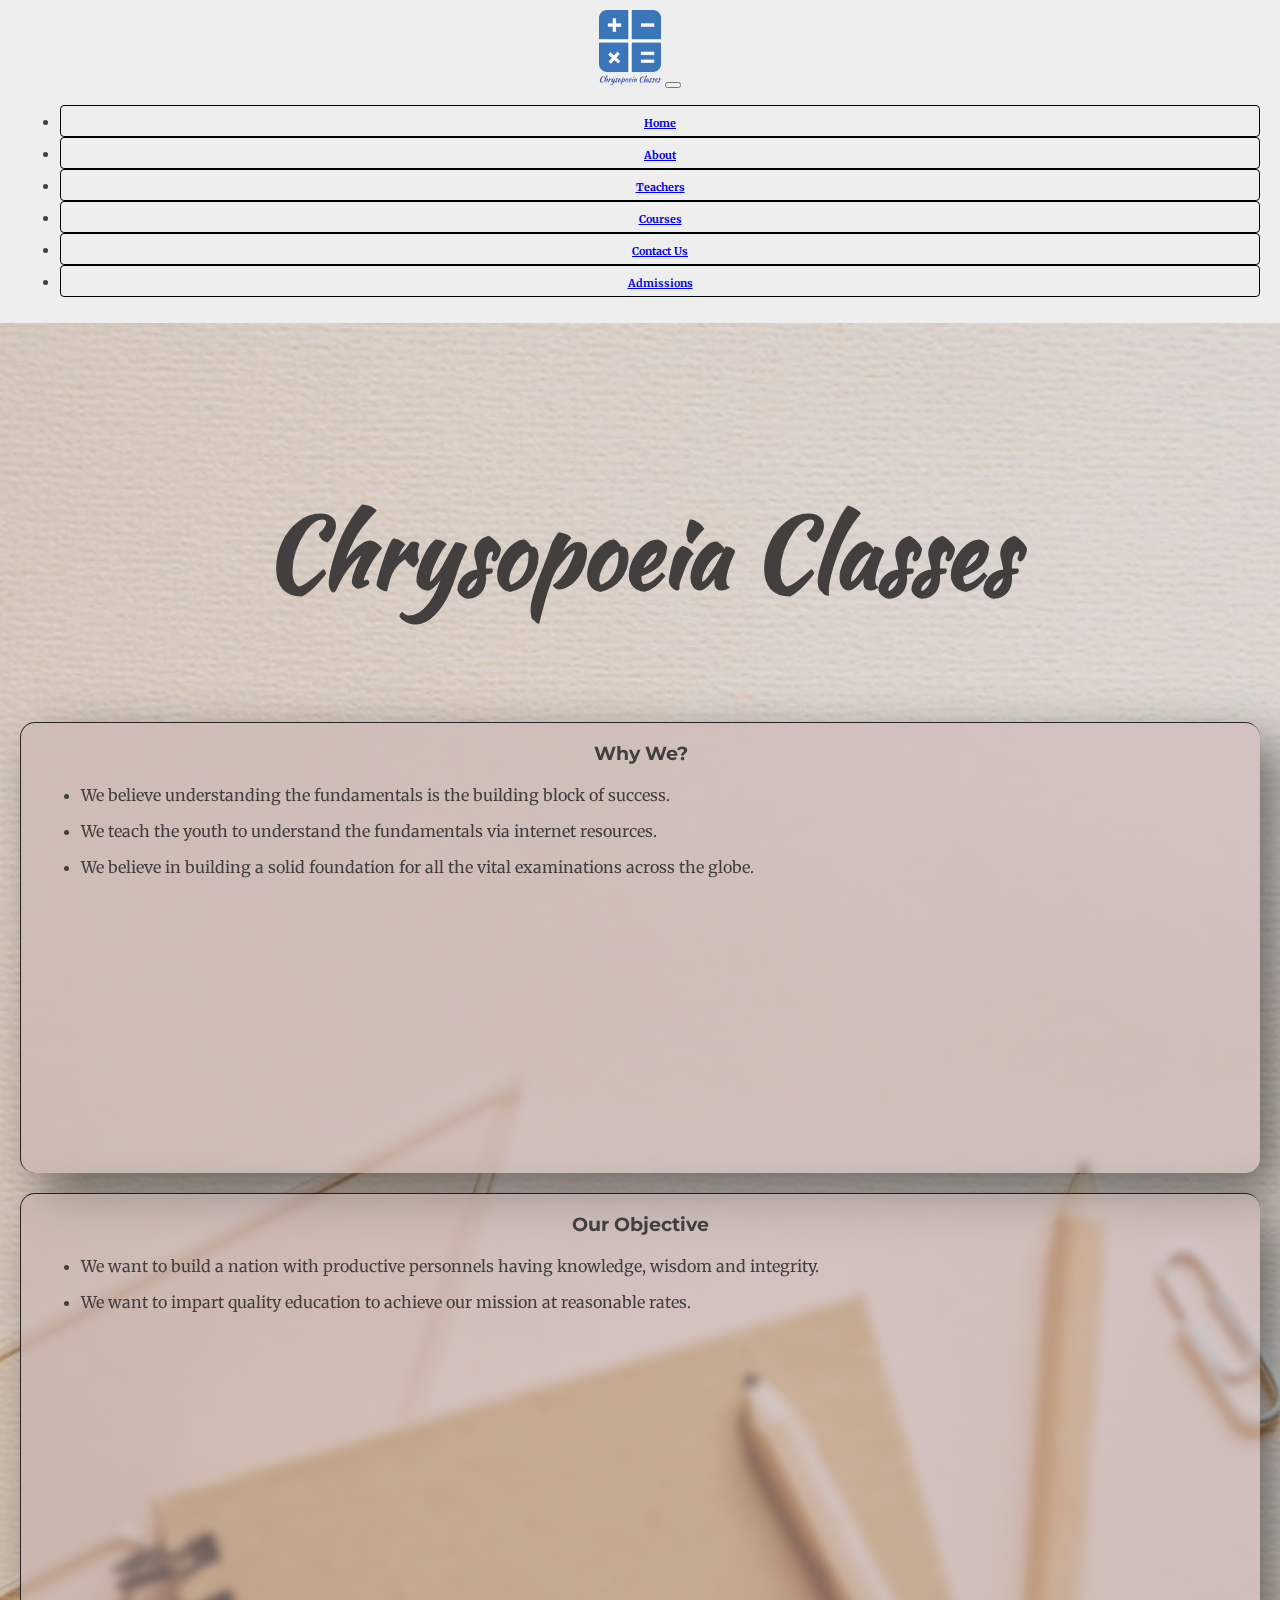
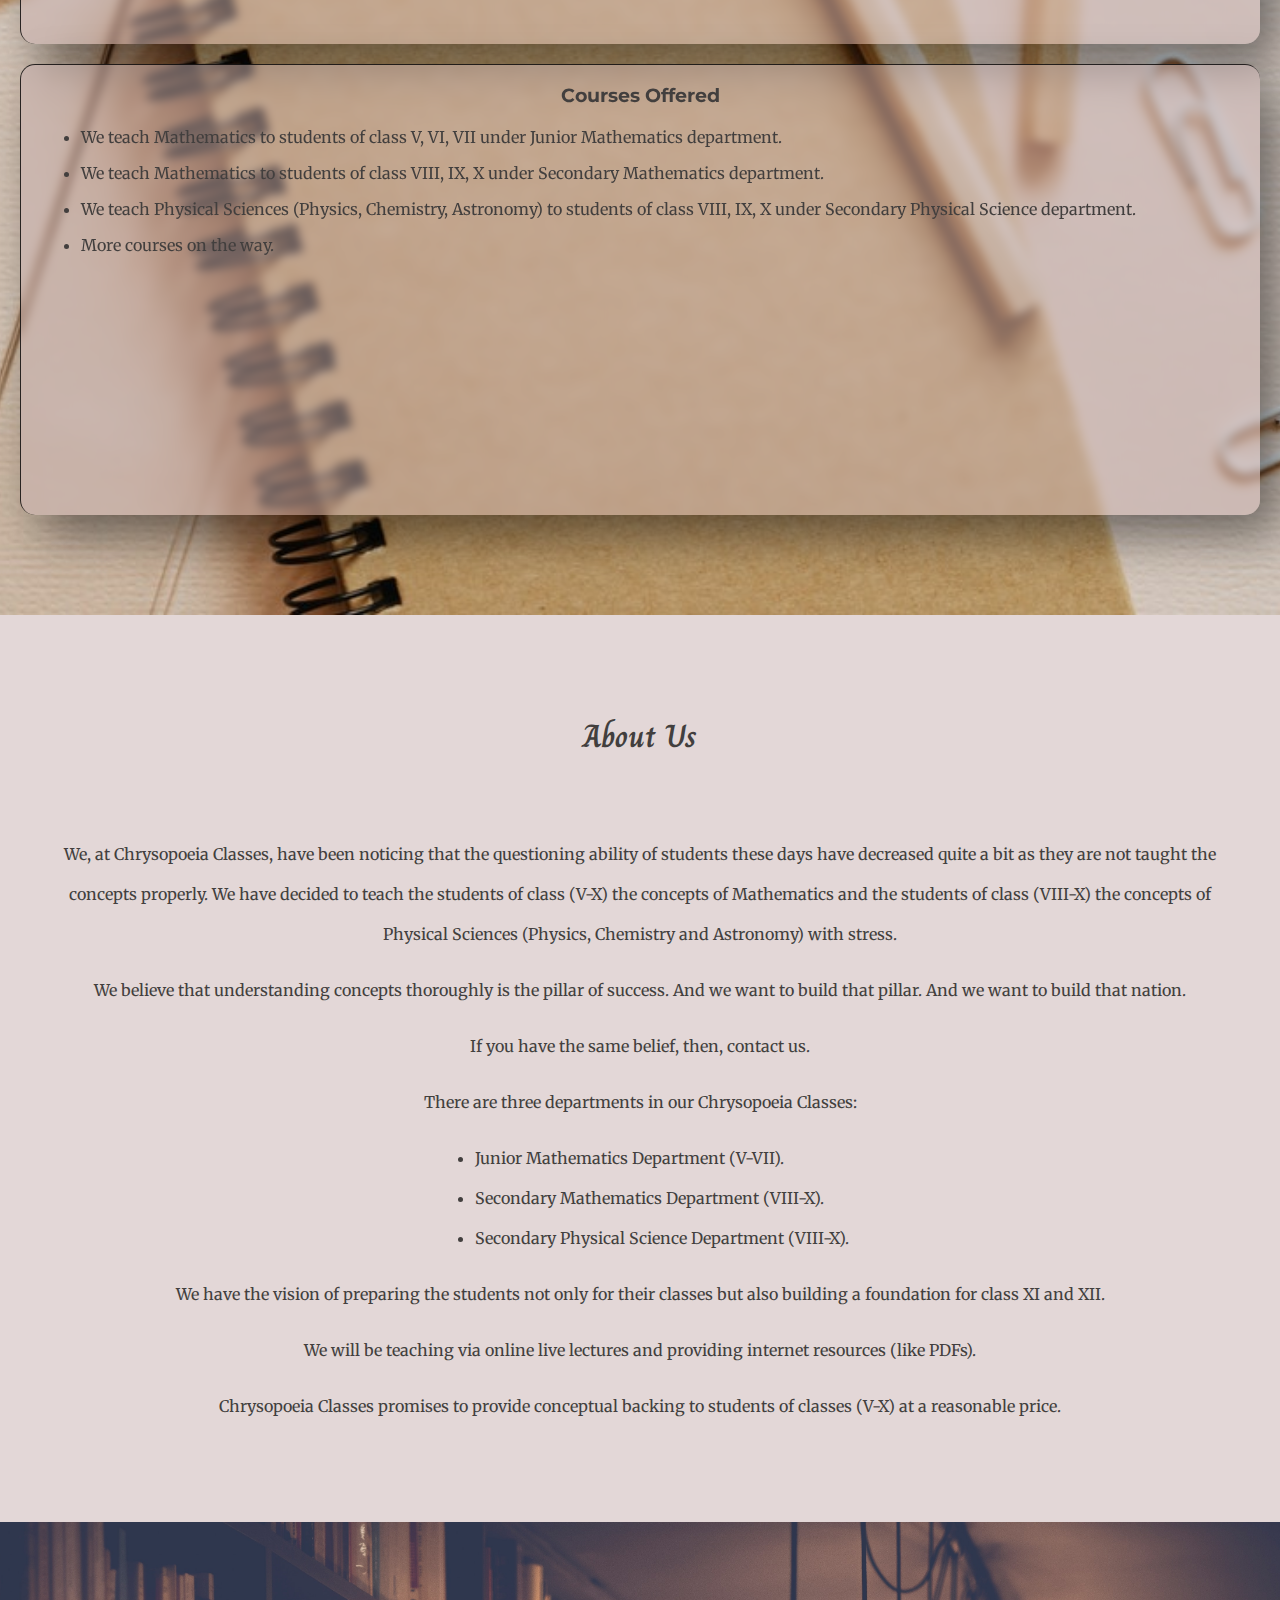
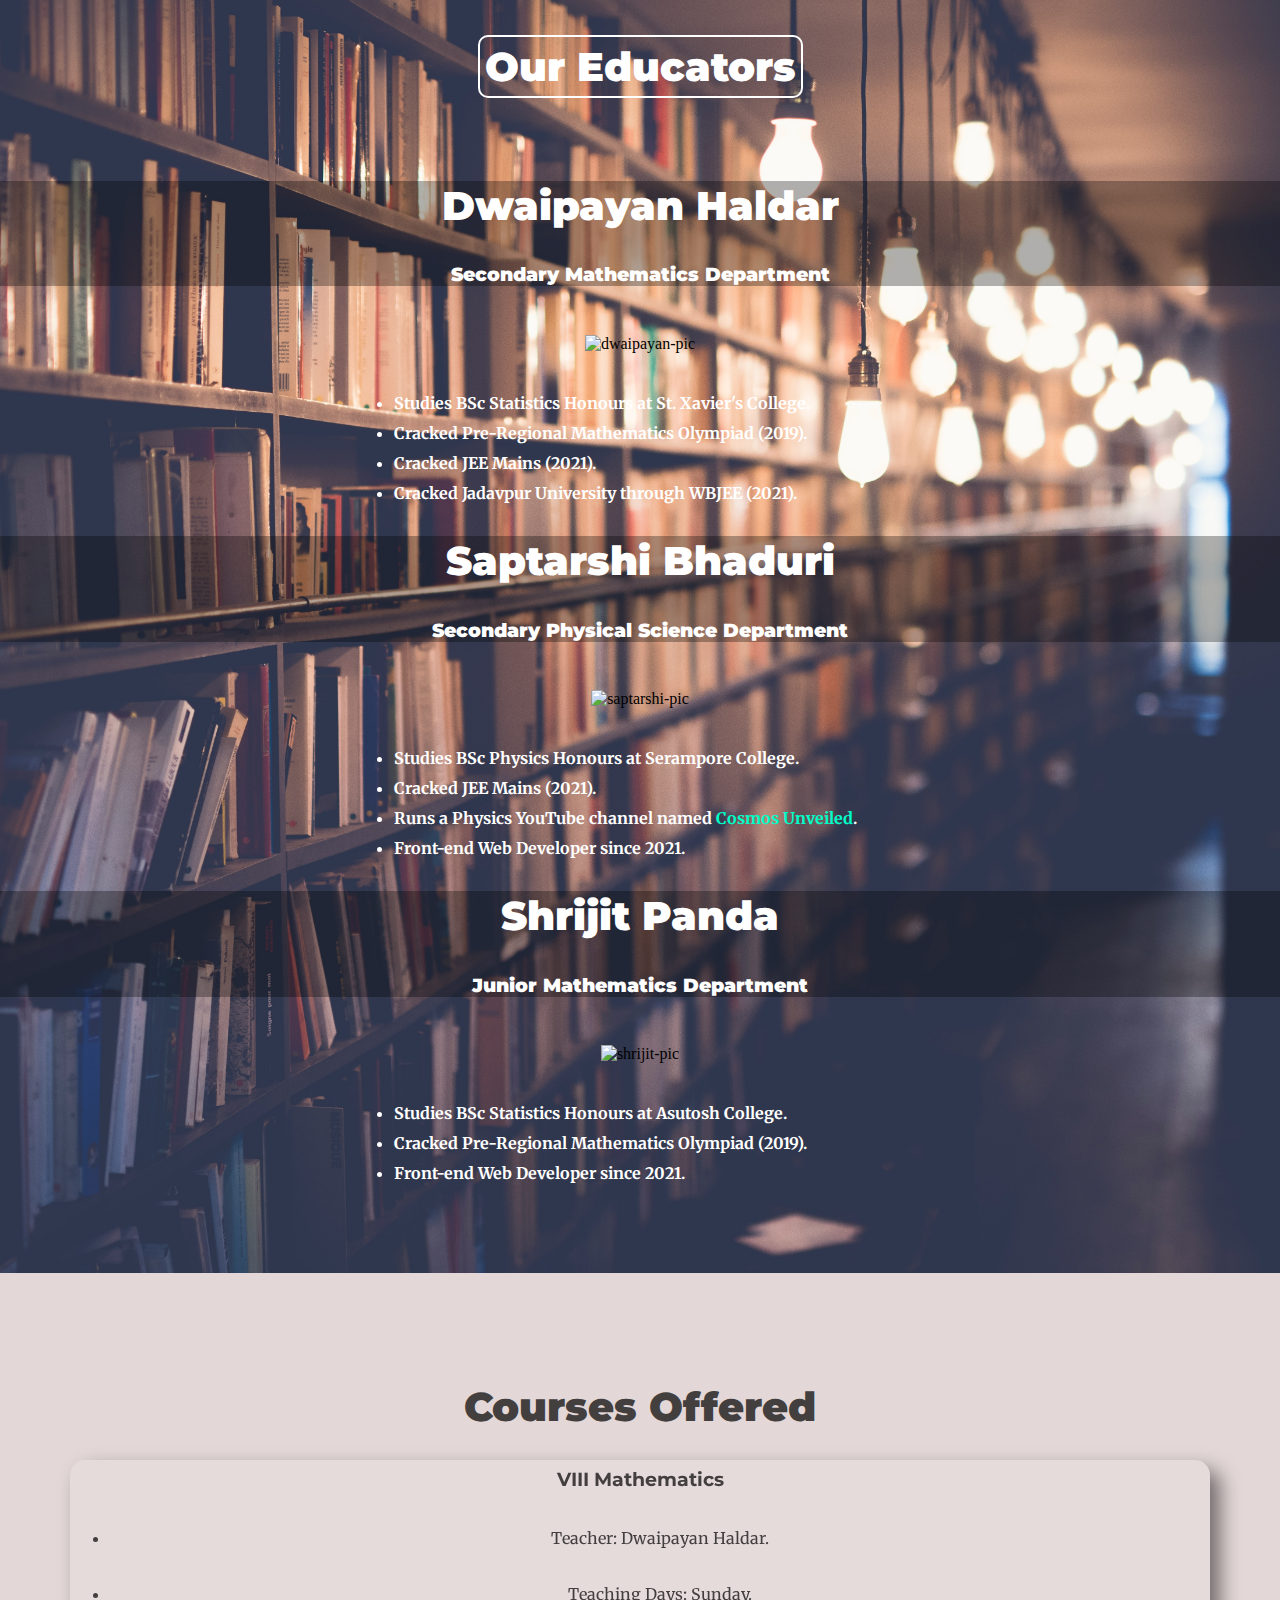
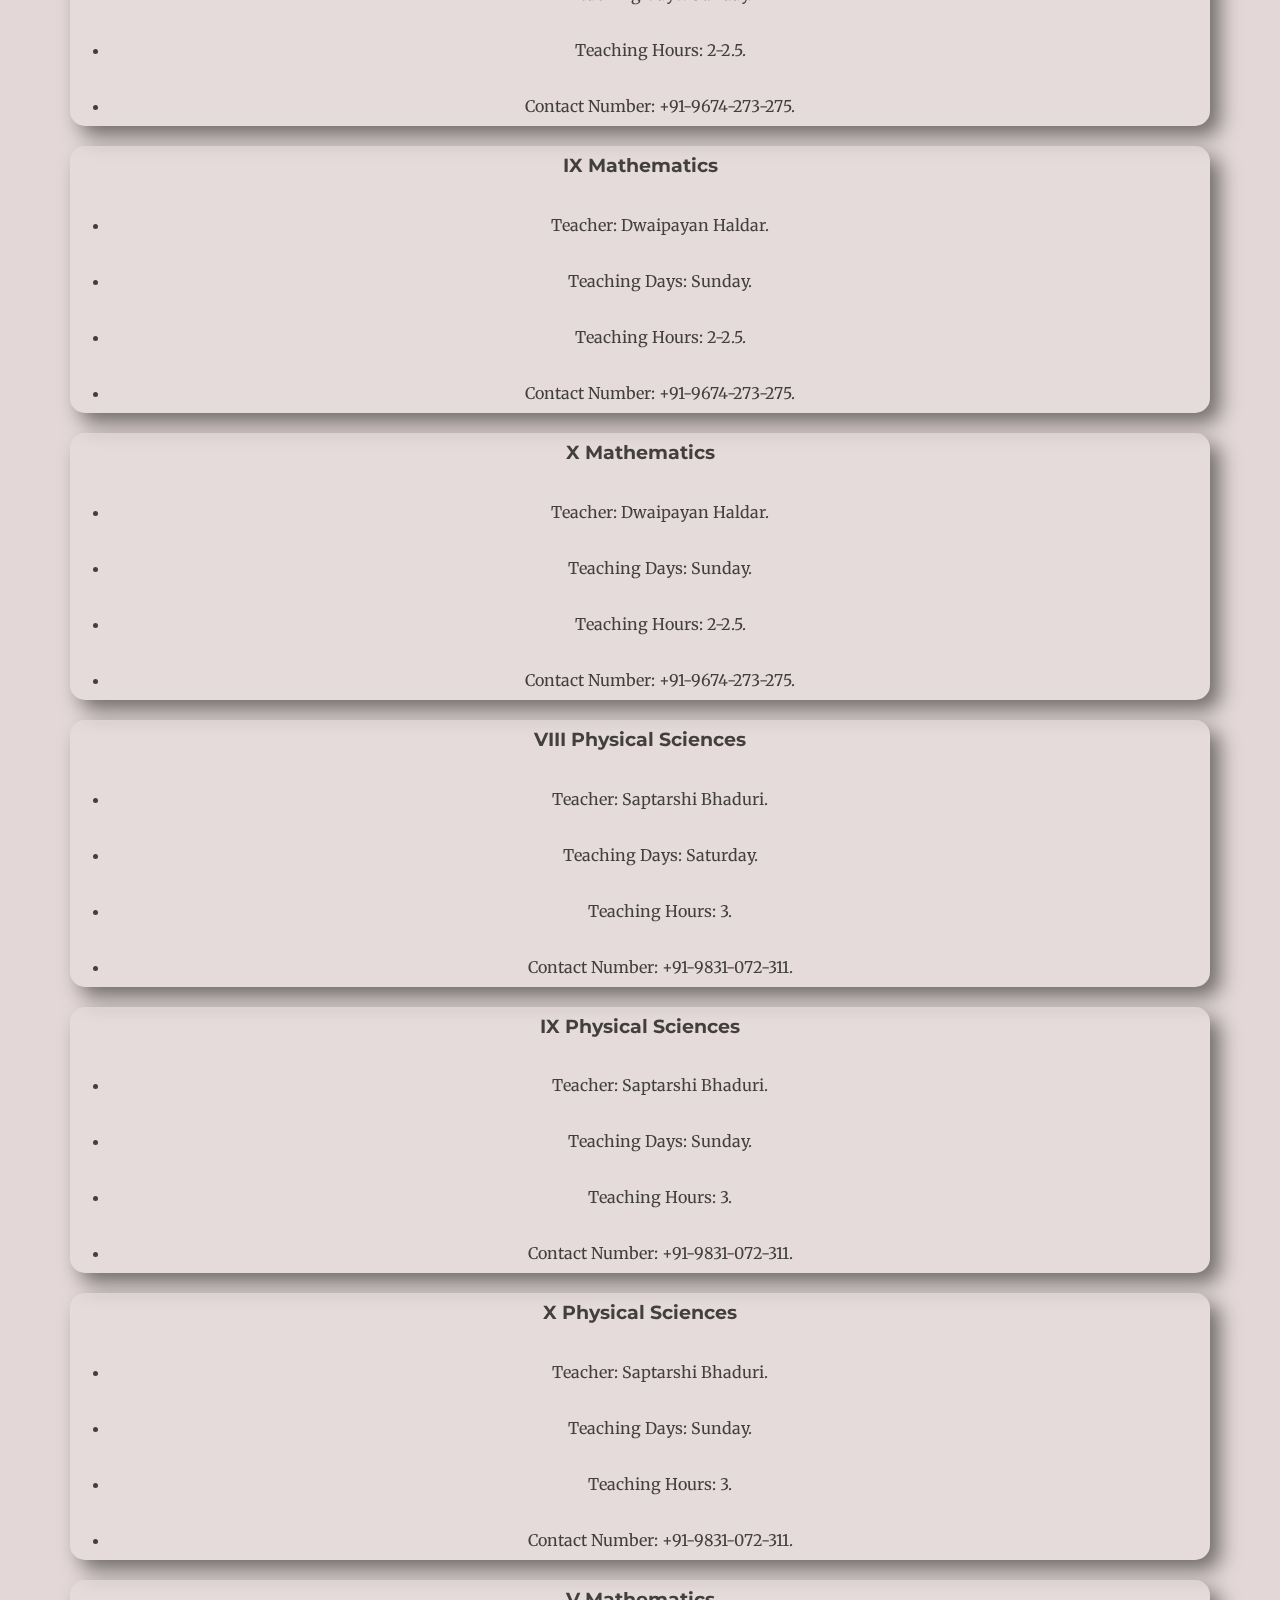
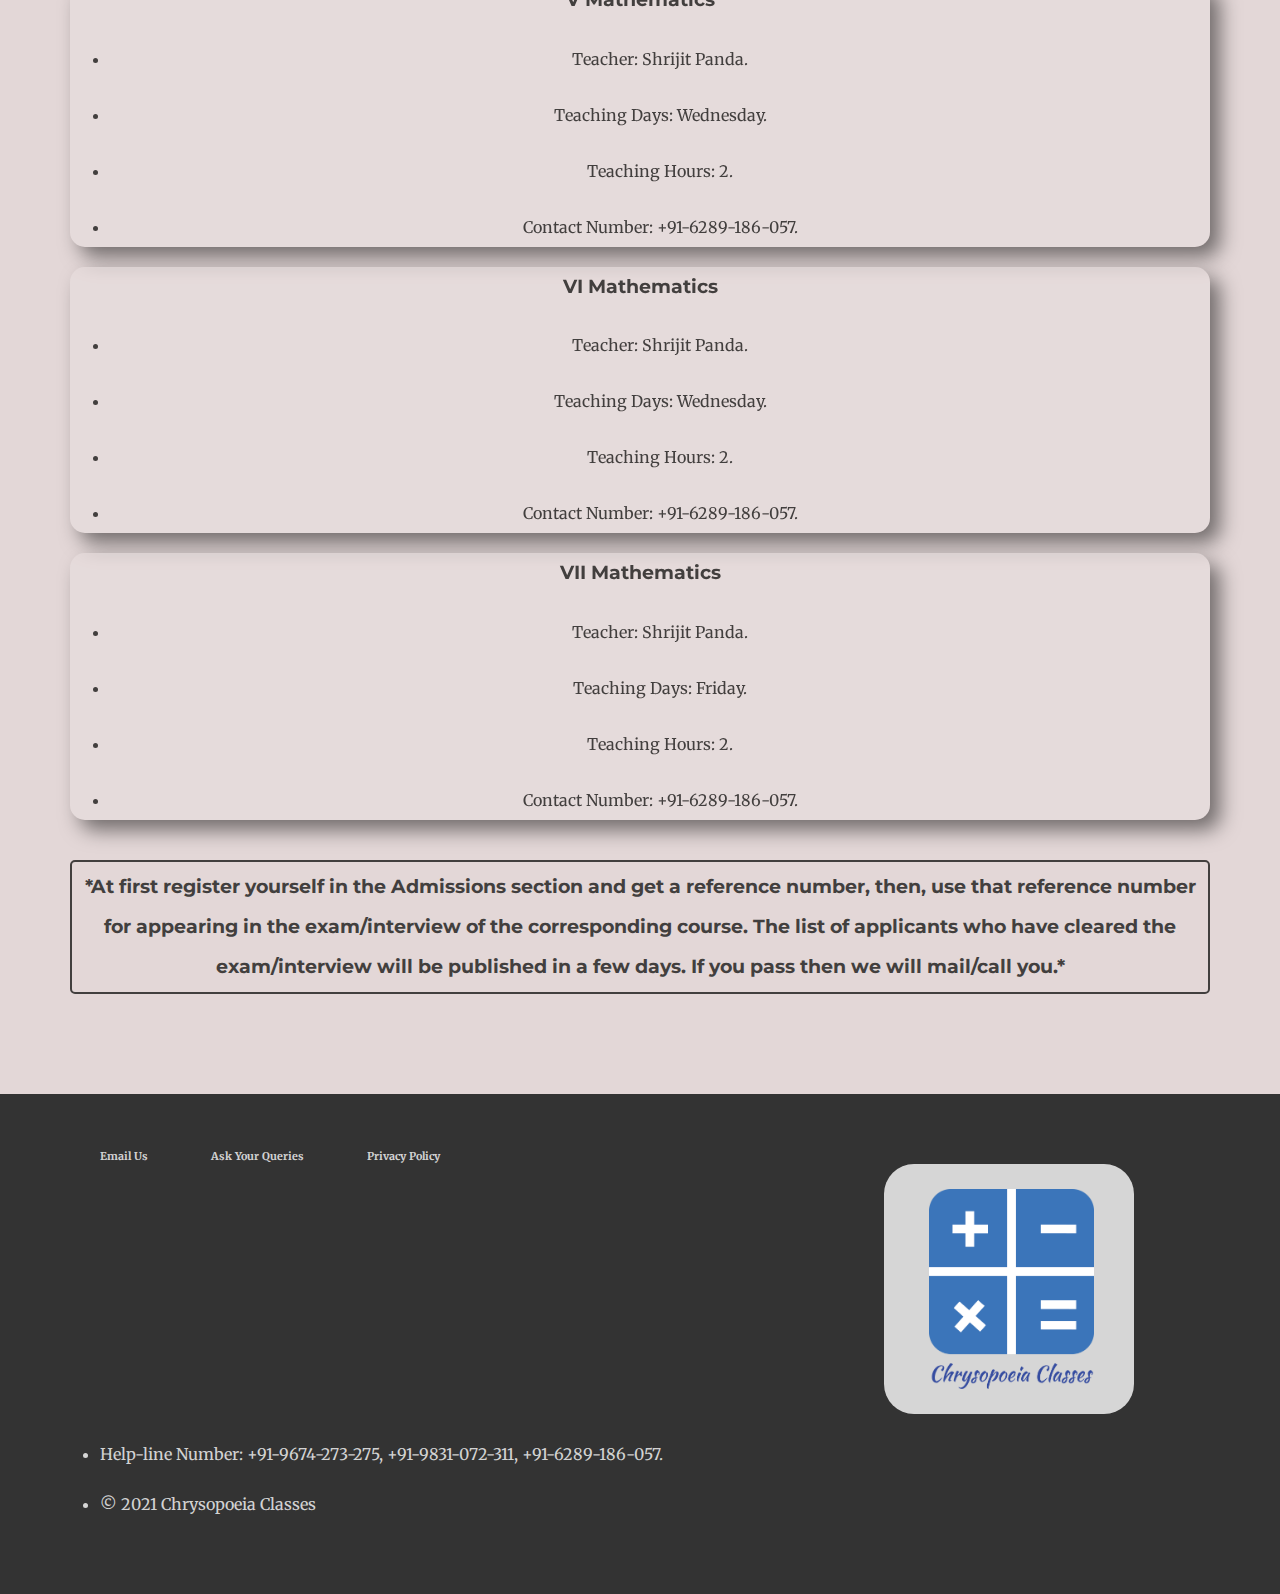
==== index.html @ 01e3c04f "official website" ====
<!DOCTYPE html>
<html lang="en" dir="ltr">

<head>
  <meta charset="utf-8">
  <title>Chrysopoeia Classes</title>


  <!-- Favicon -->

  <link rel="icon" href="images/favicon.ico">

  <!-- Google Fonts -->

  <link href="https://fonts.googleapis.com/css2?family=Sacramento&display=swap" rel="stylesheet">
  <link href="https://fonts.googleapis.com/css2?family=Merriweather:wght@300&display=swap" rel="stylesheet">
  <link href="https://fonts.googleapis.com/css2?family=Montserrat:wght@100&display=swap" rel="stylesheet">
  <link href="https://fonts.googleapis.com/css2?family=Kaushan+Script&display=swap" rel="stylesheet">
  <link href="https://fonts.googleapis.com/css2?family=Charm&display=swap" rel="stylesheet">

  <!-- CSS Stylesheets -->

  <link href="https://cdn.jsdelivr.net/npm/bootstrap@5.0.2/dist/css/bootstrap.min.css" rel="stylesheet" integrity="sha384-EVSTQN3/azprG1Anm3QDgpJLIm9Nao0Yz1ztcQTwFspd3yD65VohhpuuCOmLASjC" crossorigin="anonymous">
  <link rel="stylesheet" href="css/styles-home.css">

  <!-- Font Awesome -->
  <script defer src="https://use.fontawesome.com/releases/v5.0.7/js/all.js"></script>

  <!-- Bootstrap Scripts -->

  <script src="https://code.jquery.com/jquery-3.2.1.slim.min.js" integrity="sha384-KJ3o2DKtIkvYIK3UENzmM7KCkRr/rE9/Qpg6aAZGJwFDMVNA/GpGFF93hXpG5KkN" crossorigin="anonymous"></script>
  <script src="https://cdnjs.cloudflare.com/ajax/libs/popper.js/1.12.9/umd/popper.min.js" integrity="sha384-ApNbgh9B+Y1QKtv3Rn7W3mgPxhU9K/ScQsAP7hUibX39j7fakFPskvXusvfa0b4Q" crossorigin="anonymous"></script>
  <script src="https://maxcdn.bootstrapcdn.com/bootstrap/4.0.0/js/bootstrap.min.js" integrity="sha384-JZR6Spejh4U02d8jOt6vLEHfe/JQGiRRSQQxSfFWpi1MquVdAyjUar5+76PVCmYl" crossorigin="anonymous"></script>

  <!-- Animate.css -->

  <link rel="stylesheet" href="https://cdnjs.cloudflare.com/ajax/libs/animate.css/4.1.1/animate.min.css" />
  <link rel="stylesheet" href="css/animate.css">

</head>

<body>

  <section id="title">
    <div class="title-div container-fluid">

      <!-- Nav Bar -->

      <nav class="custom navbar navbar-expand-lg navbar-light fixed-top">
        <img class="logo-img" src="images/logo.png" alt="logo-img">
        <button class="navbar-toggler" type="button" data-toggle="collapse" data-target="#navbarSupportedContent" aria-controls="navbarSupportedContent" aria-expanded="false" aria-label="Toggle navigation">
          <span class="navbar-toggler-icon"></span>
        </button>
        <div class="menu-bar collapse navbar-collapse" id="navbarSupportedContent">
          <ul class="navbar-nav ms-auto">
            <li class="nav-item">
              <a class="nav-link" href="#home">
                <div class="home-button">
                  <h6>Home <i class="fas fa-home fa-lg"></i></h6>
                </div>
              </a>
            </li>
            <li class="nav-item">
              <a class="nav-link" href="#about">
                <div class="about-button">
                  <h6>About <i class="fas fa-pencil-alt fa-lg"></i></h6>
                </div>
              </a>
            </li>
            <li class="nav-item">
              <a class="nav-link" href="#teachers">
                <div class="teacher-button">
                  <h6>Teachers <i class="fas fa-graduation-cap fa-lg"></i></h6>
                </div>
              </a>
            </li>
            <li class="nav-item">
              <a class="nav-link" href="#courses-offered">
                <div class="courses-button">
                  <h6>Courses <i class="fas fa-book fa-lg"></i></h6>
                </div>
              </a>
            </li>
            <li class="nav-item">
              <a class="nav-link" href="#contact">
                <div class="contact-button">
                  <h6>Contact Us <i class="fas fa-phone fa-lg"></i></h6>
                </div>
              </a>
            </li>
            <li class="nav-item">
              <a class="nav-link" href="admission.html">
                <div class="admission-button">
                  <h6>Admissions <i class="fas fa-graduation-cap fa-lg"></i></h6>
                </div>
              </a>
            </li>
          </ul>
        </div>
      </nav>
    </div>
  </section>




  <div class="first-container" id="home">
    <h1 class="name">Chrysopoeia Classes</h1>


    <div class="row">
      <div class="col-lg-4 col-md-12">
        <div class="custom-c card">
          <div class="card-header">
            <h3>Why We?</h3>
          </div>
          <div class="custom-b card-body">
            <ul>
              <li>
                <p class="obj-body">We believe understanding the fundamentals is the building block of success.</p>
              </li>
              <li>
                <p class="obj-body">We teach the youth to understand the fundamentals via internet resources.</p>
              </li>
              <li>
                <p class="obj-body">We believe in building a solid foundation for all the vital examinations across the globe.</p>
              </li>
            </ul>
          </div>
        </div>
      </div>
      <div class="col-lg-4 col-md-12">
        <div class="custom-c card">
          <div class="card-header">
            <h3>Our Objective</h3>
          </div>
          <div class="custom-b card-body">
            <ul>
              <li>
                <p class="obj-body">We want to build a nation with productive personnels having knowledge, wisdom and integrity.</p>
              </li>
              <li>
                <p class="obj-body">We want to impart quality education to achieve our mission at reasonable rates.</p>
              </li>
            </ul>
          </div>
        </div>
      </div>
      <div class="col-lg-4 col-md-12">
        <div class="custom-c card">
          <div class="card-header">
            <h3>Courses Offered</h3>
          </div>
          <div class="custom-b card-body">
            <ul>
              <li>
                <p class="obj-body">We teach Mathematics to students of class V, VI, VII under Junior Mathematics department.</p>
              </li>
              <li>
                <p class="obj-body">We teach Mathematics to students of class VIII, IX, X under Secondary Mathematics department.</p>
              </li>
              <li>
                <p class="obj-body">We teach Physical Sciences (Physics, Chemistry, Astronomy) to students of class VIII, IX, X under Secondary Physical Science department.</p>
              </li>
              <li>
                <p class="obj-body">More courses on the way.</p>
              </li>
            </ul>
          </div>
        </div>
      </div>
    </div>
  </div>

  <div class="second-container" id="about">
    <h1>About Us</h1>
    <br>
    <div class="animated-about wow animate__lightSpeedInLeft">
      <p>We, at Chrysopoeia Classes, have been noticing that the questioning ability of students these days have decreased quite a bit as they are not taught the concepts properly. We have decided to teach the students of class (V-X) the concepts of
        Mathematics and the students of class (VIII-X) the concepts of Physical Sciences (Physics, Chemistry and Astronomy) with stress.</p>
      <p class="belief">We believe that understanding concepts thoroughly is the pillar of success. And we want to build that pillar. And we want to build that nation.</p>
      <p>If you have the same belief, then, contact us.</p>
      <div class="departments">
        <p class="department-p">
          There are three departments in our Chrysopoeia Classes:
        </p>
        <ul class="departments-list">
          <li>
            Junior Mathematics Department (V-VII).
          </li>
          <li>
            Secondary Mathematics Department (VIII-X).
          </li>
          <li>
            Secondary Physical Science Department (VIII-X).
          </li>
        </ul>
      </div>
      <p>We have the vision of preparing the students not only for their classes but also building a foundation for class XI and XII.</p>
      <p>We will be teaching via online live lectures and providing internet resources (like PDFs).</p>
      <p>Chrysopoeia Classes promises to provide conceptual backing to students of classes (V-X) at a reasonable price.</p>
    </div>


  </div>



  <div class="third-container" id="teachers">

    <div class="slideshow">
      <h2 class="teachers-heading"><strong>Our Educators</strong></h2>
      <section id="teaching-staffs">
        <div id="teachers-carousel" class="carousel slide" data-bs-ride="carousel">
          <div class="carousel-inner">
            <div class="carousel-item active">
              <div class="teacher-name">
                <h2><strong>Dwaipayan Haldar</strong></h2>
                <h3><strong>Secondary Mathematics Department</strong></h3>
              </div>
              <img class="profile-pic" src="images/dwaipayan.png" alt="dwaipayan-pic">
              <div class="a-t">
                <li>
                  Studies BSc Statistics Honours at St. Xavier's College.
                </li>
                <li>
                  Cracked Pre-Regional Mathematics Olympiad (2019).
                </li>
                <li>
                  Cracked JEE Mains (2021).
                </li>
                <li>
                  Cracked Jadavpur University through WBJEE (2021).
                </li>
              </div>
            </div>
            <div class="carousel-item">
              <div class="teacher-name">
                <h2><strong>Saptarshi Bhaduri</strong></h2>
                <h3><strong>Secondary Physical Science Department</strong></h3>
              </div>
              <img class="profile-pic" src="images/saptarshi.png" alt="saptarshi-pic">
              <div class="a-t">
                <li>
                  Studies BSc Physics Honours at Serampore College.
                </li>
                <li>
                  Cracked JEE Mains (2021).
                </li>
                <li>
                  Runs a Physics YouTube channel named <a href="https://www.youtube.com/channel/UCk6E_of7GIRI6nntBsARbFA">Cosmos Unveiled</a>.
                </li>
                <li>
                  Front-end Web Developer since 2021.
                </li>
              </div>
            </div>
            <div class="carousel-item">
              <div class="teacher-name">
                <h2><strong>Shrijit Panda</strong></h2>
                <h3><strong>Junior Mathematics Department</strong></h3>
              </div>
              <img class="profile-pic" src="images/shrijit.png" alt="shrijit-pic">
              <div class="a-t">
                <li>
                  Studies BSc Statistics Honours at Asutosh College.
                </li>
                <li>
                  Cracked Pre-Regional Mathematics Olympiad (2019).
                </li>
                <li>
                  Front-end Web Developer since 2021.
                </li>
              </div>
            </div>
          </div>
          <a class="carousel-control-prev" href="#teachers-carousel" role="button" data-slide="prev">
            <span class="carousel-control-prev-icon"></span>
          </a>
          <a class="carousel-control-next" href="#teachers-carousel" role="button" data-slide="next">
            <span class="carousel-control-next-icon"></span>
          </a>
        </div>
      </section>
    </div>
  </div>

  <div class="fourth-container" id="courses-offered">
    <div class="slideshow">
      <h2 class="courses-heading"><strong>Courses Offered</strong></h2>
      <section id="courses">
        <div id="courses-carousel" class="carousel slide" data-bs-ride="carousel">
          <div class="carousel-inner">
            <div class="carousel-item active">
              <div class="row">
                <div class="col-lg-4 col-md-12">
                  <div class="card custom-course">
                    <div class="card-header">
                      <h3>VIII Mathematics</h3>
                    </div>
                    <div class="card-body">
                      <ul>
                        <li>
                          <p>Teacher: Dwaipayan Haldar.</p>
                        </li>
                        <li>
                          <p>Teaching Days: Sunday.</p>
                        </li>
                        <li>
                          <p>Teaching Hours: 2-2.5.</p>
                        </li>
                        <li>
                          <p>Contact Number: +91-9674-273-275.</p>
                        </li>
                      </ul>
                    </div>
                  </div>
                </div>
                <div class="col-lg-4 col-md-12">
                  <div class="card custom-course">
                    <div class="card-header">
                      <h3>IX Mathematics</h3>
                    </div>
                    <div class="card-body">
                      <ul>
                        <li>
                          <p>Teacher: Dwaipayan Haldar.</p>
                        </li>
                        <li>
                          <p>Teaching Days: Sunday.</p>
                        </li>
                        <li>
                          <p>Teaching Hours: 2-2.5.</p>
                        </li>
                        <li>
                          <p>Contact Number: +91-9674-273-275.</p>
                        </li>
                      </ul>
                    </div>
                  </div>
                </div>
                <div class="col-lg-4 col-md-12">
                  <div class="card custom-course">
                    <div class="card-header">
                      <h3>X Mathematics</h3>
                    </div>
                    <div class="card-body">
                      <ul>
                        <li>
                          <p>Teacher: Dwaipayan Haldar.</p>
                        </li>
                        <li>
                          <p>Teaching Days: Sunday.</p>
                        </li>
                        <li>
                          <p>Teaching Hours: 2-2.5.</p>
                        </li>
                        <li>
                          <p>Contact Number: +91-9674-273-275.</p>
                        </li>
                      </ul>
                    </div>
                  </div>
                </div>
              </div>
            </div>
            <div class="carousel-item">
              <div class="row">
                <div class="col-lg-4 col-md-12">
                  <div class="card custom-course">
                    <div class="card-header">
                      <h3>VIII Physical Sciences</h3>
                    </div>
                    <div class="card-body">
                      <ul>
                        <li>
                          <p>Teacher: Saptarshi Bhaduri.</p>
                        </li>
                        <li>
                          <p>Teaching Days: Saturday.</p>
                        </li>
                        <li>
                          <p>Teaching Hours: 3.</p>
                        </li>
                        <li>
                          <p>Contact Number: +91-9831-072-311.</p>
                        </li>
                      </ul>
                    </div>
                  </div>
                </div>
                <div class="col-lg-4 col-md-12">
                  <div class="card custom-course">
                    <div class="card-header">
                      <h3>IX Physical Sciences</h3>
                    </div>
                    <div class="card-body">
                      <ul>
                        <li>
                          <p>Teacher: Saptarshi Bhaduri.</p>
                        </li>
                        <li>
                          <p>Teaching Days: Sunday.</p>
                        </li>
                        <li>
                          <p>Teaching Hours: 3.</p>
                        </li>
                        <li>
                          <p>Contact Number: +91-9831-072-311.</p>
                        </li>
                      </ul>
                    </div>
                  </div>
                </div>
                <div class="col-lg-4 col-md-12">
                  <div class="card custom-course">
                    <div class="card-header">
                      <h3>X Physical Sciences</h3>
                    </div>
                    <div class="card-body">
                      <ul>
                        <li>
                          <p>Teacher: Saptarshi Bhaduri.</p>
                        </li>
                        <li>
                          <p>Teaching Days: Sunday.</p>
                        </li>
                        <li>
                          <p>Teaching Hours: 3.</p>
                        </li>
                        <li>
                          <p>Contact Number: +91-9831-072-311.</p>
                        </li>
                      </ul>
                    </div>
                  </div>
                </div>
              </div>
            </div>
            <div class="carousel-item">
              <div class="row">
                <div class="col-lg-4 col-md-12">
                  <div class="card custom-course">
                    <div class="card-header">
                      <h3>V Mathematics</h3>
                    </div>
                    <div class="card-body">
                      <ul>
                        <li>
                          <p>Teacher: Shrijit Panda.</p>
                        </li>
                        <li>
                          <p>Teaching Days: Wednesday.</p>
                        </li>
                        <li>
                          <p>Teaching Hours: 2.</p>
                        </li>
                        <li>
                          <p>Contact Number: +91-6289-186-057.</p>
                        </li>
                      </ul>
                    </div>
                  </div>
                </div>
                <div class="col-lg-4 col-md-12">
                  <div class="card custom-course">
                    <div class="card-header">
                      <h3>VI Mathematics</h3>
                    </div>
                    <div class="card-body">
                      <ul>
                        <li>
                          <p>Teacher: Shrijit Panda.</p>
                        </li>
                        <li>
                          <p>Teaching Days: Wednesday.</p>
                        </li>
                        <li>
                          <p>Teaching Hours: 2.</p>
                        </li>
                        <li>
                          <p>Contact Number: +91-6289-186-057.</p>
                        </li>
                      </ul>
                    </div>
                  </div>
                </div>
                <div class="col-lg-4 col-md-12">
                  <div class="card custom-course">
                    <div class="card-header">
                      <h3>VII Mathematics</h3>
                    </div>
                    <div class="card-body">
                      <ul>
                        <li>
                          <p>Teacher: Shrijit Panda.</p>
                        </li>
                        <li>
                          <p>Teaching Days: Friday.</p>
                        </li>
                        <li>
                          <p>Teaching Hours: 2.</p>
                        </li>
                        <li>
                          <p>Contact Number: +91-6289-186-057.</p>
                        </li>
                      </ul>
                    </div>
                  </div>
                </div>
              </div>
            </div>
          </div>
          <a class="carousel-control-prev c-b" href="#courses-carousel" role="button" data-slide="prev">
            <span class="carousel-control-prev-icon"></span>
          </a>
          <a class="carousel-control-next c-b" href="#courses-carousel" role="button" data-slide="next">
            <span class="carousel-control-next-icon"></span>
          </a>
        </div>
      </section>
    </div>
    <h3 class="note">*At first register yourself in the Admissions section and get a reference number, then, use that reference number for appearing in the exam/interview of the corresponding course. The list of applicants who have cleared the
      exam/interview will be published in a few days. If you
      pass then we will mail/call you.*</h3>
  </div>

  <div class="footer" id="contact">
    <ul class="footer-list">
      <li>
        <a href="mailto:chrysopoeiaclasses@gmail.com">
          <h6>Email Us <i class="fas fa-envelope"></i></h6>
        </a>
      </li>
      <li>
        <a href="https://forms.gle/m3L1i3wMjcMm8onh8">
          <h6>Ask Your Queries <i class="fas fa-list"></i></h6>
        </a>
      </li>
      <li>
        <a href="privacy-policy.html">
          <h6>Privacy Policy <i class="fas fa-shield-alt"></i></h6>
        </a>
      </li>
    </ul>
    <div class="footer-logo-container">
      <img class="footer-logo" src="images/logo.png" alt="logo-img">
    </div>
    <ul>
      <li>
        Help-line Number: +91-9674-273-275, +91-9831-072-311, +91-6289-186-057.
      </li>
      <li>
        © 2021 Chrysopoeia Classes
      </li>
    </ul>
  </div>

  <script src="https://unpkg.com/sweetalert/dist/sweetalert.min.js"></script>
  <script src="https://code.jquery.com/jquery-3.6.0.js" integrity="sha256-H+K7U5CnXl1h5ywQfKtSj8PCmoN9aaq30gDh27Xc0jk=" crossorigin="anonymous"></script>
  <script src="index.js" charset="utf-8"></script>
  <script src="vanilla-tilt.js" charset="utf-8"></script>
  <script src="wow.min.js" charset="utf-8"></script>

  </script>
  <script>
    VanillaTilt.init(document.querySelectorAll(".custom-c"), {
      max: 25,
      speed: 400
    });

    swal("Hello there!", "Welcome to the official website of Chrysopoeia Classes!");

    new WOW().init();

  </script>
</body>

</html>
---- css/styles-home.css ----
.first-container {
  background-image: url("../images/education.jpg");
  background-repeat: no-repeat;
  background-position: center;
  background-size: cover;
  position: relative;
  padding: 80px 0;
}

body {
  text-align: center;
  margin: 0;
  padding: 0;
  overflow-x: hidden;
}

html {
  overflow-x: hidden;
}

.custom {
  padding: 10px 20px;
}

.title-div {
  padding: 0;
}

.name {
  color: #423F3E;
  font-size: 6rem;
  margin: 80px auto;
  font-family: 'Kaushan Script', sans-serif;
  display: inline-block;
}

h2 {
  color: #423F3E;
  font-size: 2.5rem;
  font-family: 'Montserrat', sans-serif;
  font-weight: bolder;
}

h3 {
  color: #423F3E;
  font-family: 'Montserrat', sans-serif;
  font-weight: bolder;
}

.custom {
  background-color: #EEEEEE;
  text-align: center;
}

.obj {
  margin: auto;
}

.custom-c {
  height: 450px;
  margin: 20px;
  box-shadow: 20px 20px 50px rgba(0, 0, 0, 0.5);
  border-radius: 15px;
  background: rgba(200, 175, 175, 0.5);
  border-top: 1px solid rgba(0, 0, 0, 0.8);
  border-left: 1px solid rgba(0, 0, 0, 0.8);
  backdrop-filter: blur(5px);
}

.custom-b {
  text-align: left;
  margin: 20px;
}

.login-button, .teacher-button, .contact-button, .courses-button, .about-button, .home-button, .admission-button {
  border: 1px solid black;
  border-radius: 4px;
  padding: 5px;
}

.login-button:hover, .teacher-button:hover, .contact-button:hover, .courses-button:hover, .about-button:hover, .home-button:hover, .admission-button:hover {
  color: blue;
}

.second-container {
  padding: 80px 50px;
  position: relative;
  background-color: rgba(200, 175, 175, 0.5);
  line-height: 2.5rem;
}

.third-container {
  background-image: url("../images/library.jpg");
  background-repeat: no-repeat;
  background-position: center;
  background-size: cover;
  position: relative;
  padding: 80px 0;
}

h1 {
  font-family: 'Charm', cursive;
  color: #423F3E;
}

p, li {
  font-family: 'Merriweather', sans-serif;
  color: #423F3E;
}

.departments {
  text-align: center;
  width: 50%;
  margin: auto;
}

.departments-list {
  text-align: left;
  padding-left: 22%;
  color: #423F3E;
}

.profile-pic {
  height: 200px;
}

.a-t {
  padding-left: 30%;
}

.a-t li {
  color: white;
  font-weight: bolder;
  text-align: left;
  margin: 10px;
}

.a-t li a {
  text-decoration: none;
  color: rgba(0, 255, 200, 1);
}

.profile-pic {
  margin: 30px;
}

.teachers-heading {
  display: inline-block;
  border: 2px solid white;
  padding: 5px;
  margin-bottom: 50px;
  border-radius: 10px;
}

.third-container h2 {
  color: white;
}

.third-container h3 {
  color: white;
}

.teacher-name {
  background-color: rgba(0, 0, 0, 0.3);
}

.fourth-container {
  padding: 80px 50px;
  position: relative;
  background-color: rgba(200, 175, 175, 0.5);
  line-height: 2.5rem;
}

.c-b {
  outline: black;
  width: 30px;
  background-color: rgba(0, 0, 0, 0.6);
  border-radius: 5px;
}

.custom-course {
  margin: 20px;
  box-shadow: 10px 10px 20px rgba(0, 0, 0, 0.5);
  border-radius: 15px;
  background: rgba(255, 255, 255, 0.1);
  backdrop-filter: blur(5px);
}

.note {
  margin: 20px;
  border: 2px solid #423F3E;
  display: inline-block;
  border-radius: 5px;
  padding: 5px;
}

.footer {
  background-color: rgba(0, 0, 0, 0.8);
  text-align: left;
  padding:50px 30px;
}

.footer a {
  text-decoration: none;
  color: rgba(255, 255, 255, 0.8);
}

.footer a:hover {
  color: #B5FFD9;
}

.footer li  {
  color: rgba(255, 255, 255, 0.8);
  margin: 30px;
}

.footer li:hover {
  color: #B5FFD9;
}

.logo-img {
  height: 75px;
}

a h6 {
  display: inline;
}

.footer-list {
  display: inline;
}

.footer-list li {
  display: inline;
}

.footer-logo-container {
  background-color: rgba(255, 255, 255, 0.8);
  border-radius: 30px;
  height: 250px;
  width: 250px;
  margin-left: 70%;
}

.footer-logo {
  height: 200px;
  margin: 25px 45px;
}
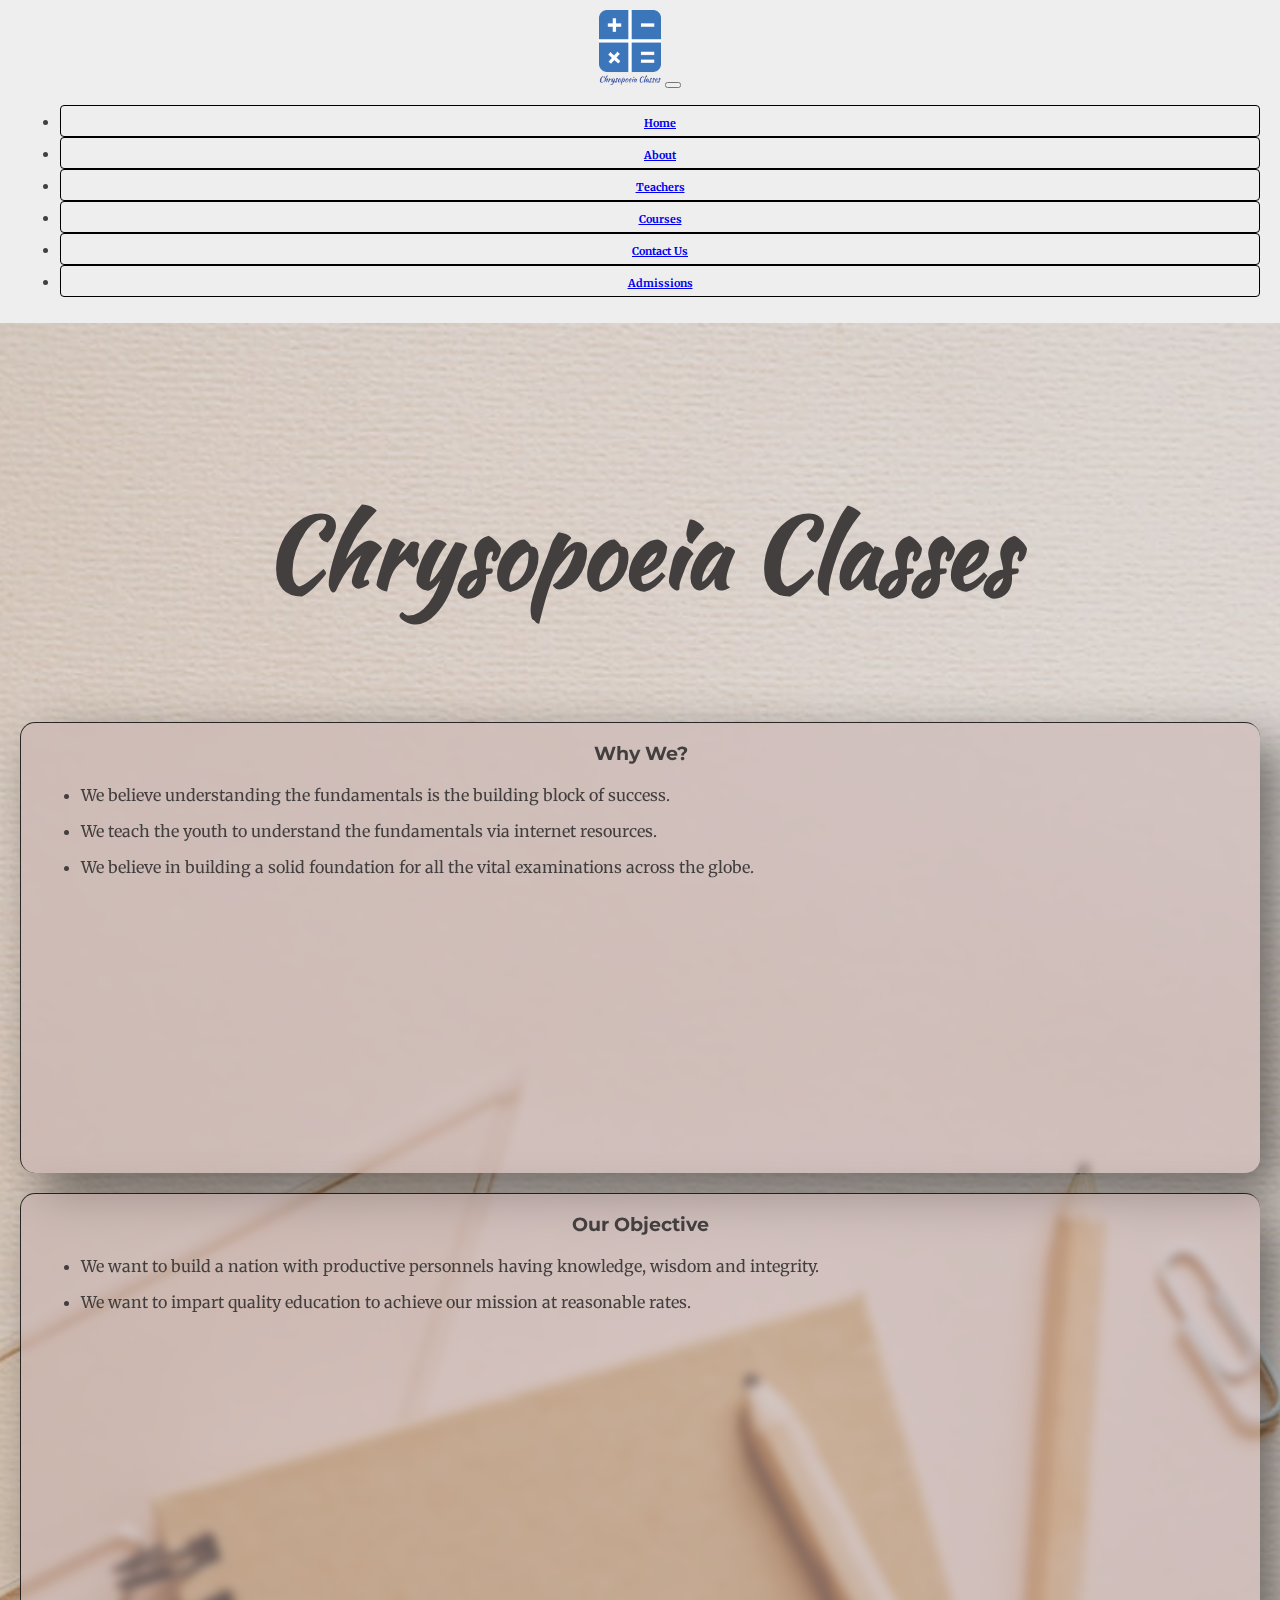
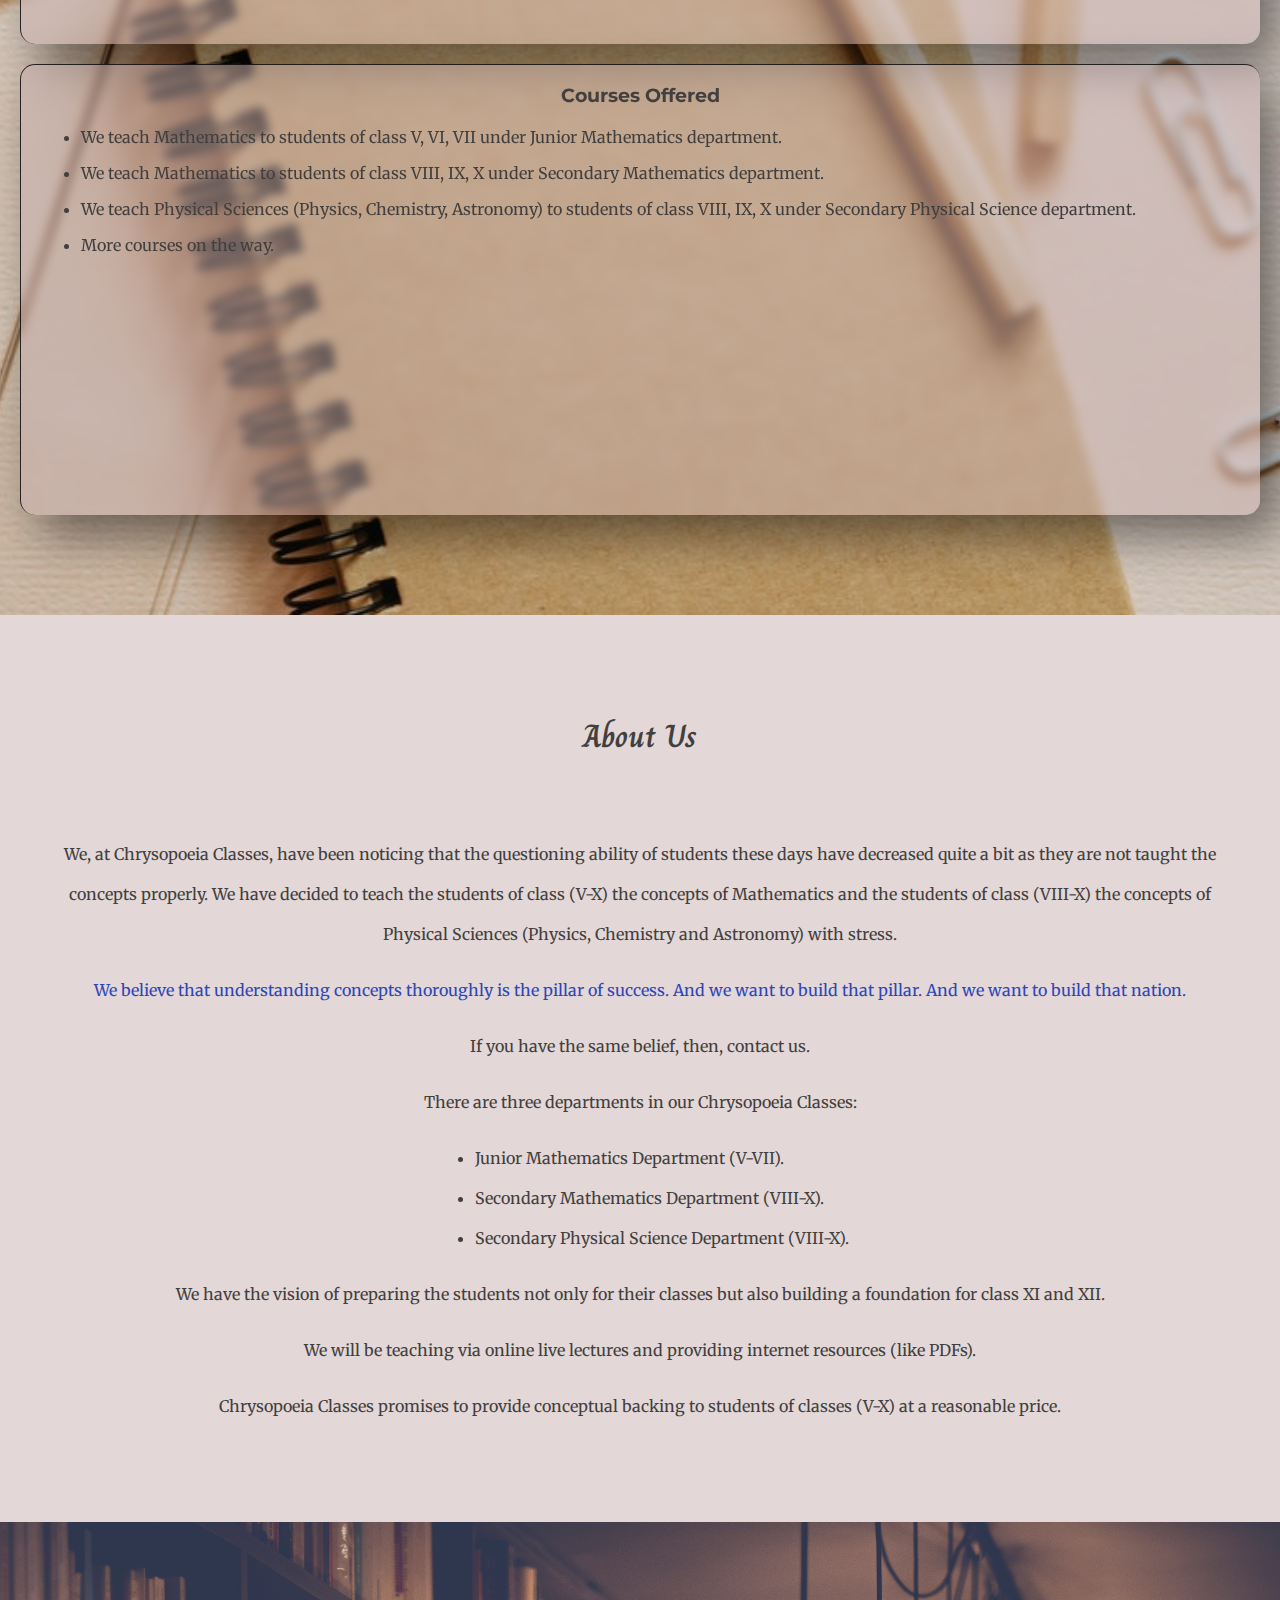
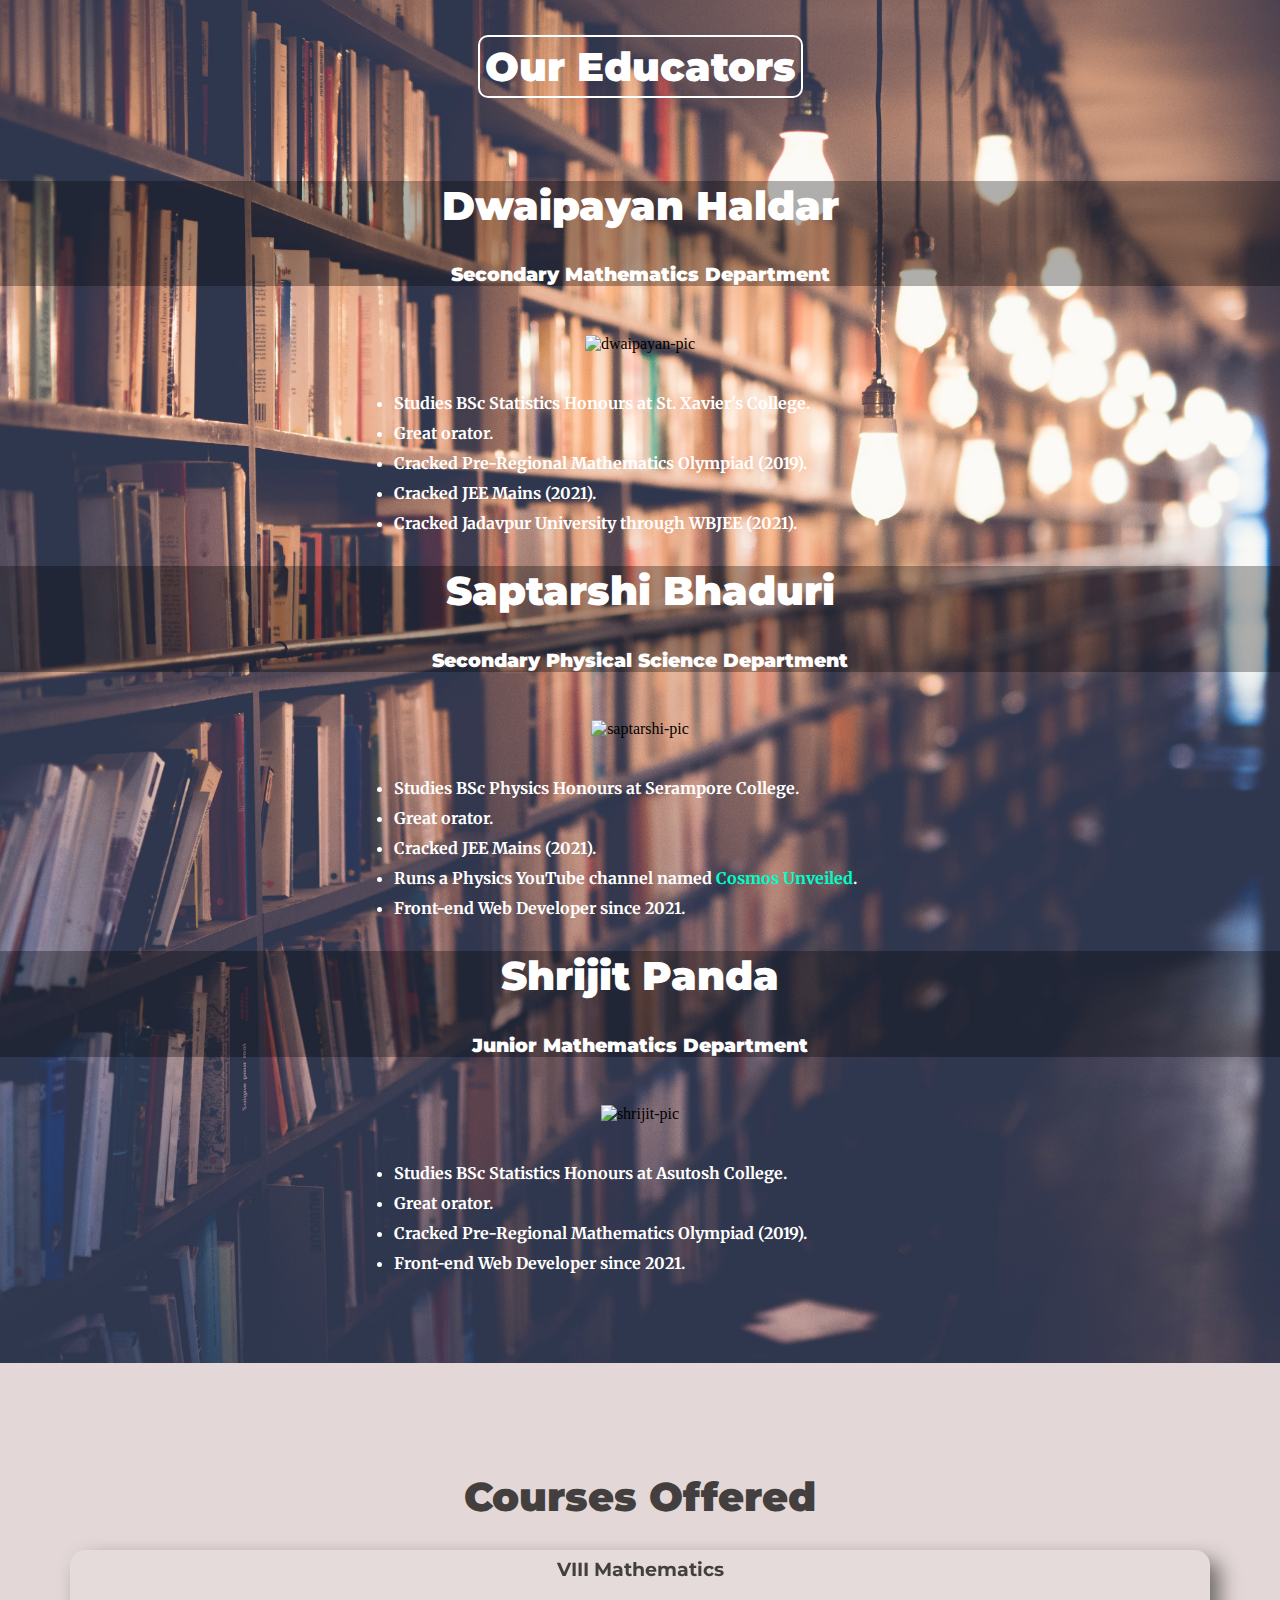
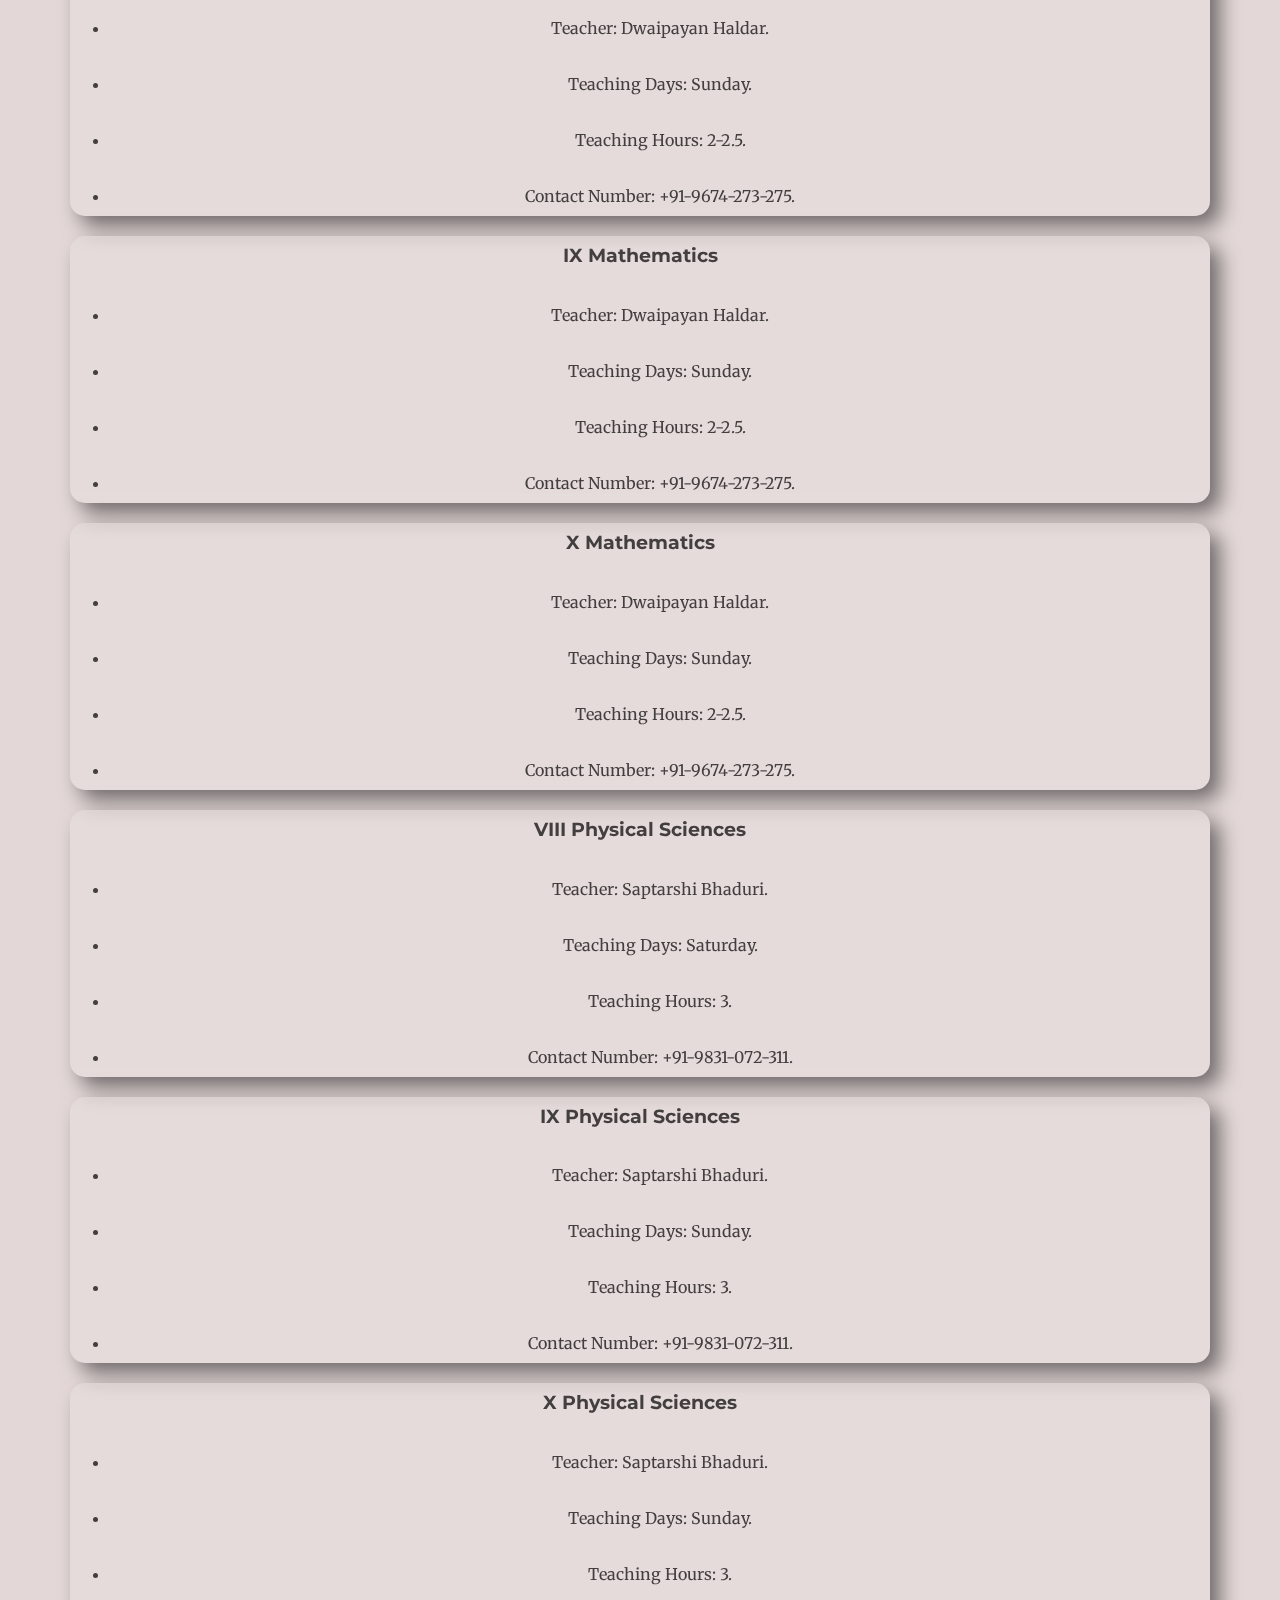
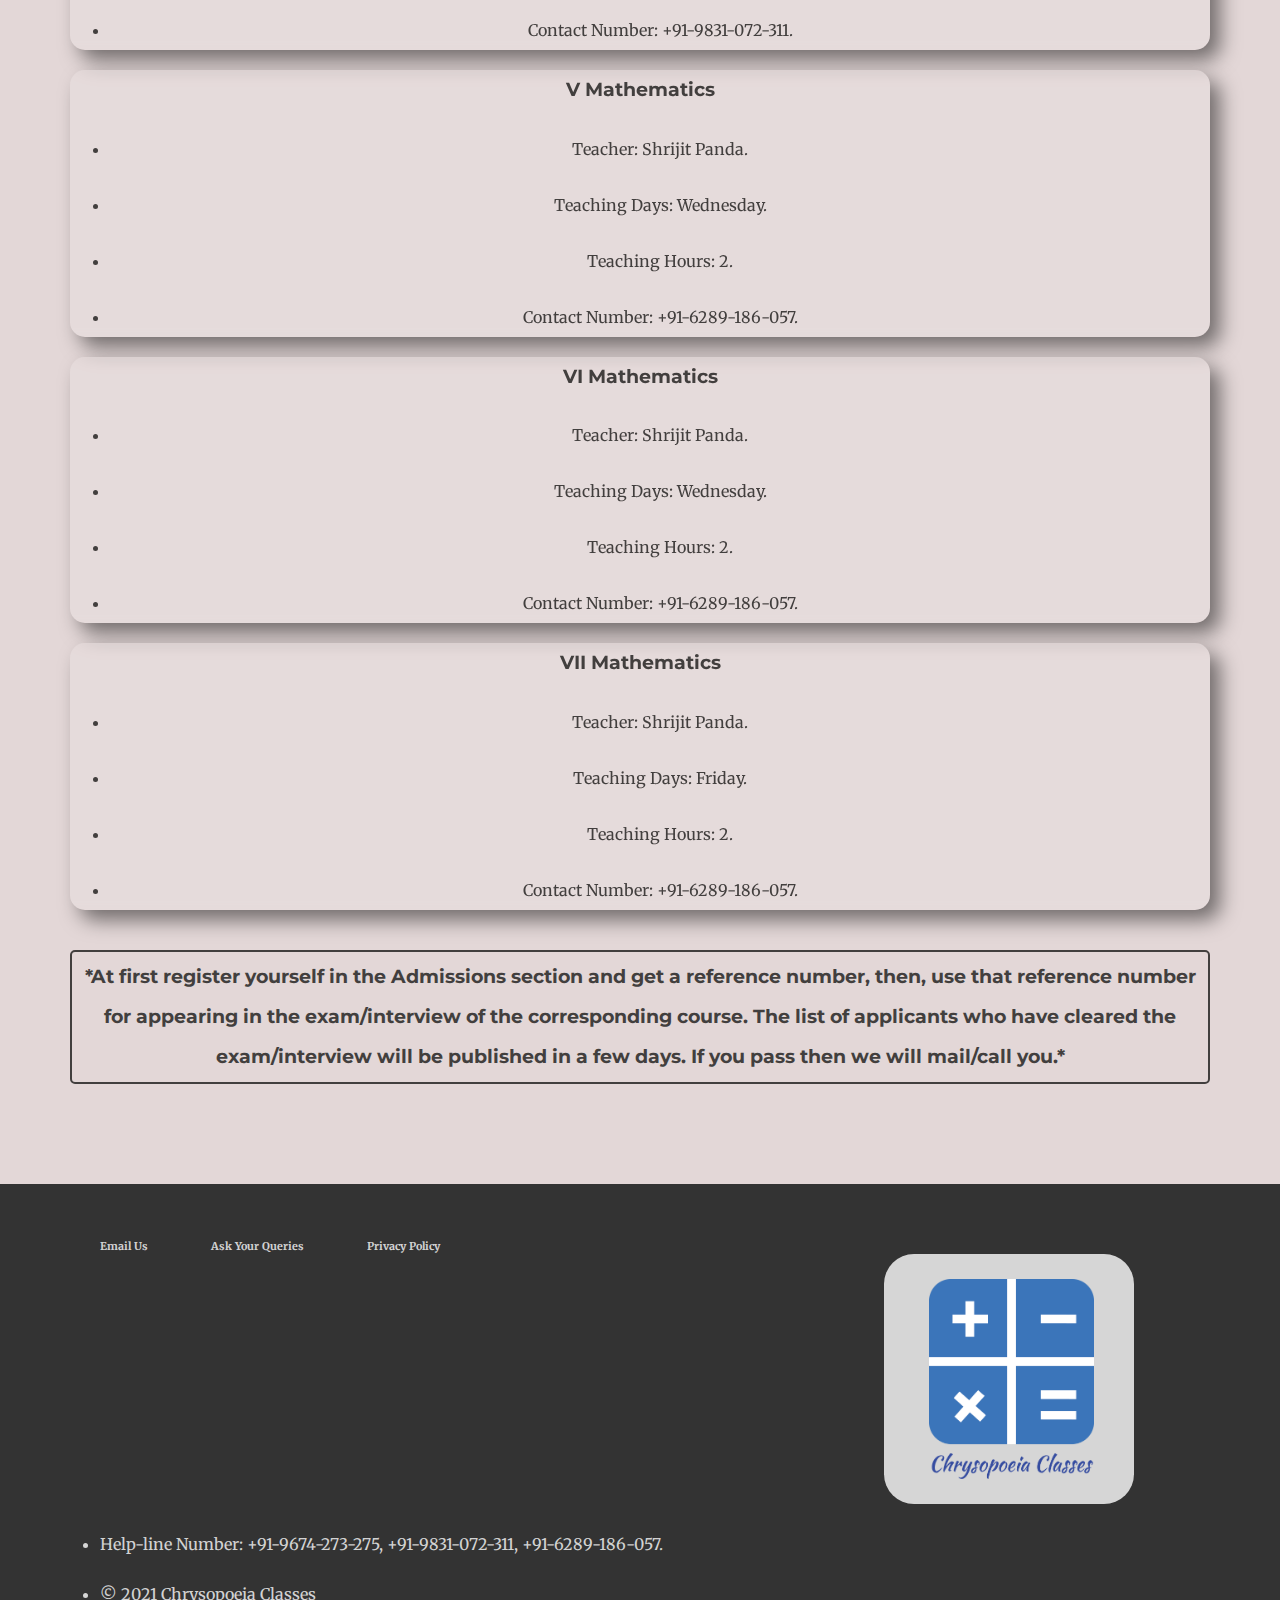
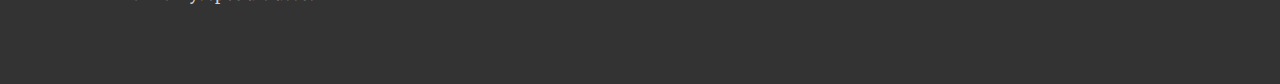
==== commit 537bb0cc: "orator" ====
--- a/index.html
+++ b/index.html
@@ -223,6 +223,9 @@
                 <li>
                   Studies BSc Statistics Honours at St. Xavier's College.
                 </li>
+                <li class="orator">
+                  Great orator.
+                </li>
                 <li>
                   Cracked Pre-Regional Mathematics Olympiad (2019).
                 </li>
@@ -244,6 +247,9 @@
                 <li>
                   Studies BSc Physics Honours at Serampore College.
                 </li>
+                <li class="orator">
+                  Great orator.
+                </li>
                 <li>
                   Cracked JEE Mains (2021).
                 </li>
@@ -264,6 +270,9 @@
               <div class="a-t">
                 <li>
                   Studies BSc Statistics Honours at Asutosh College.
+                </li>
+                <li class="orator">
+                  Great orator.
                 </li>
                 <li>
                   Cracked Pre-Regional Mathematics Olympiad (2019).
--- a/css/styles-home.css
+++ b/css/styles-home.css
@@ -246,3 +246,11 @@
   height: 200px;
   margin: 25px 45px;
 }
+
+.belief {
+  color: #2D46B9;
+}
+
+.orator {
+  color: #2D46B9;
+}
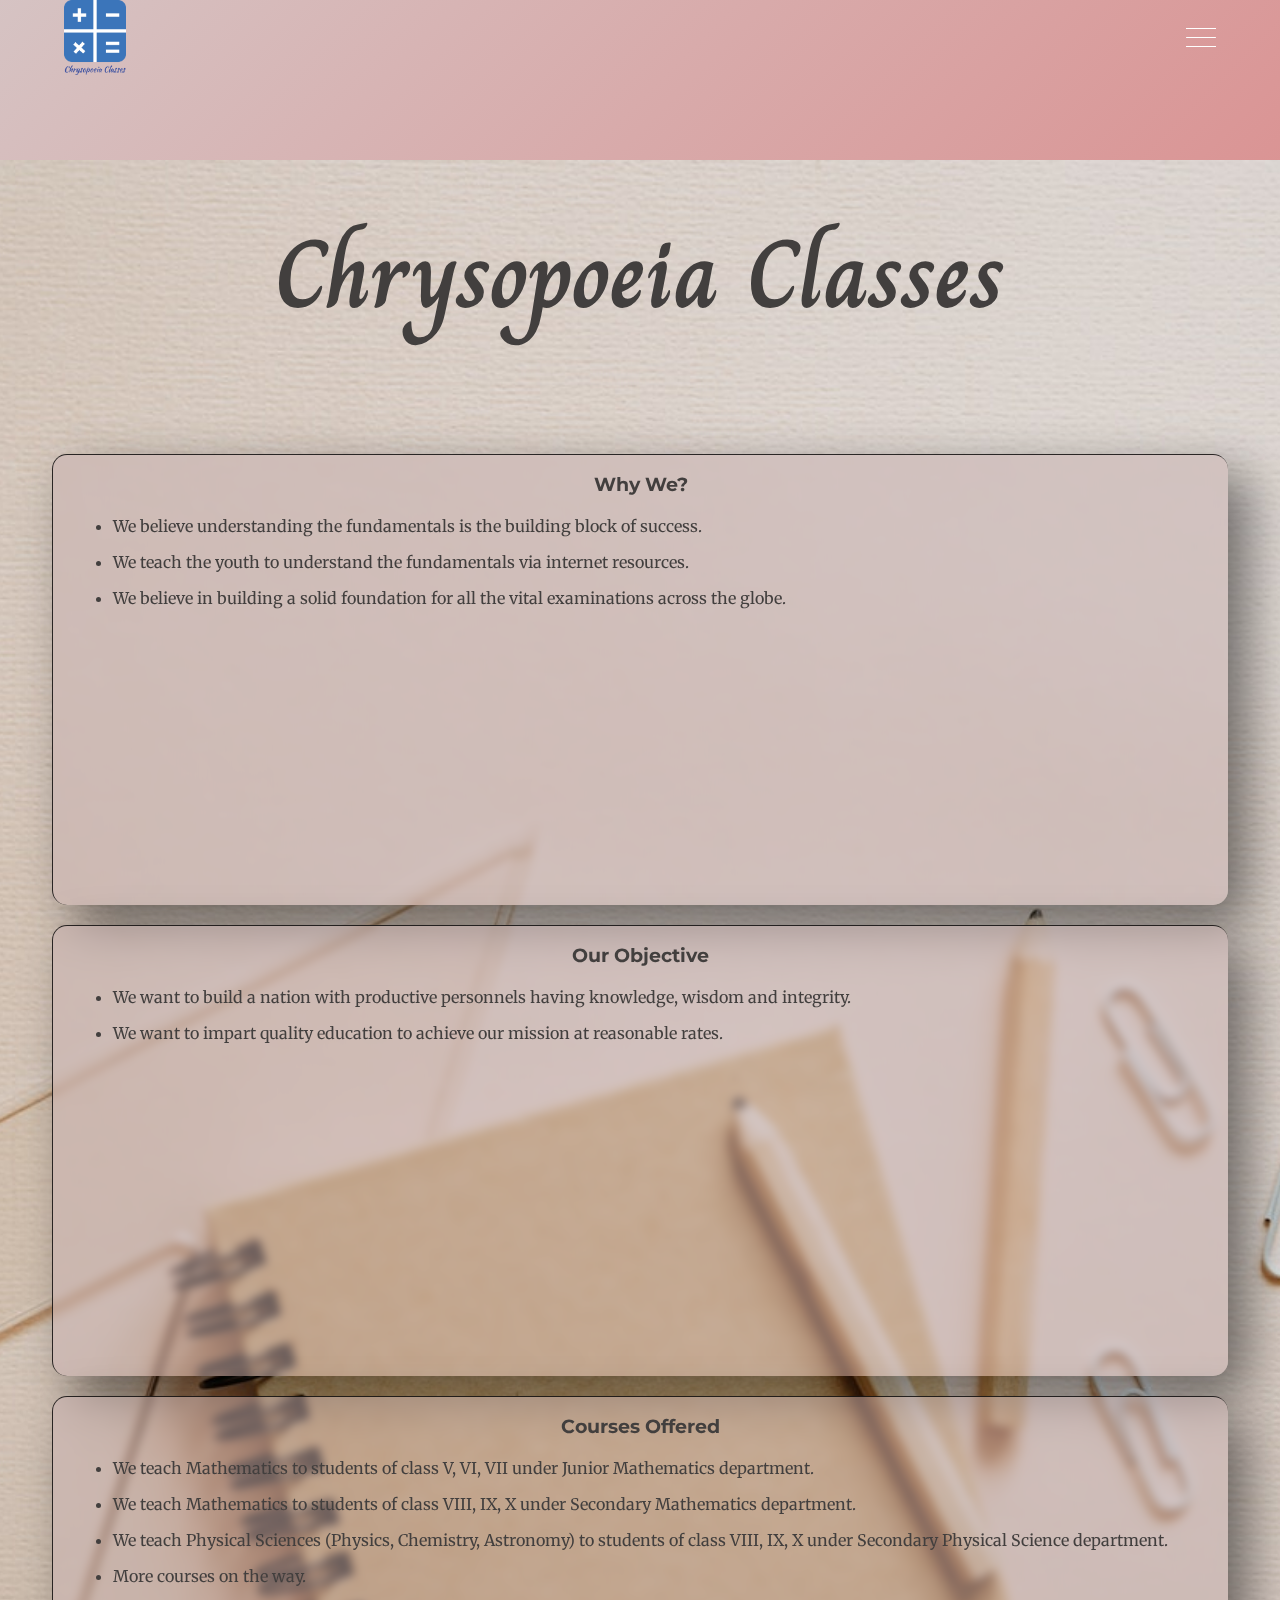
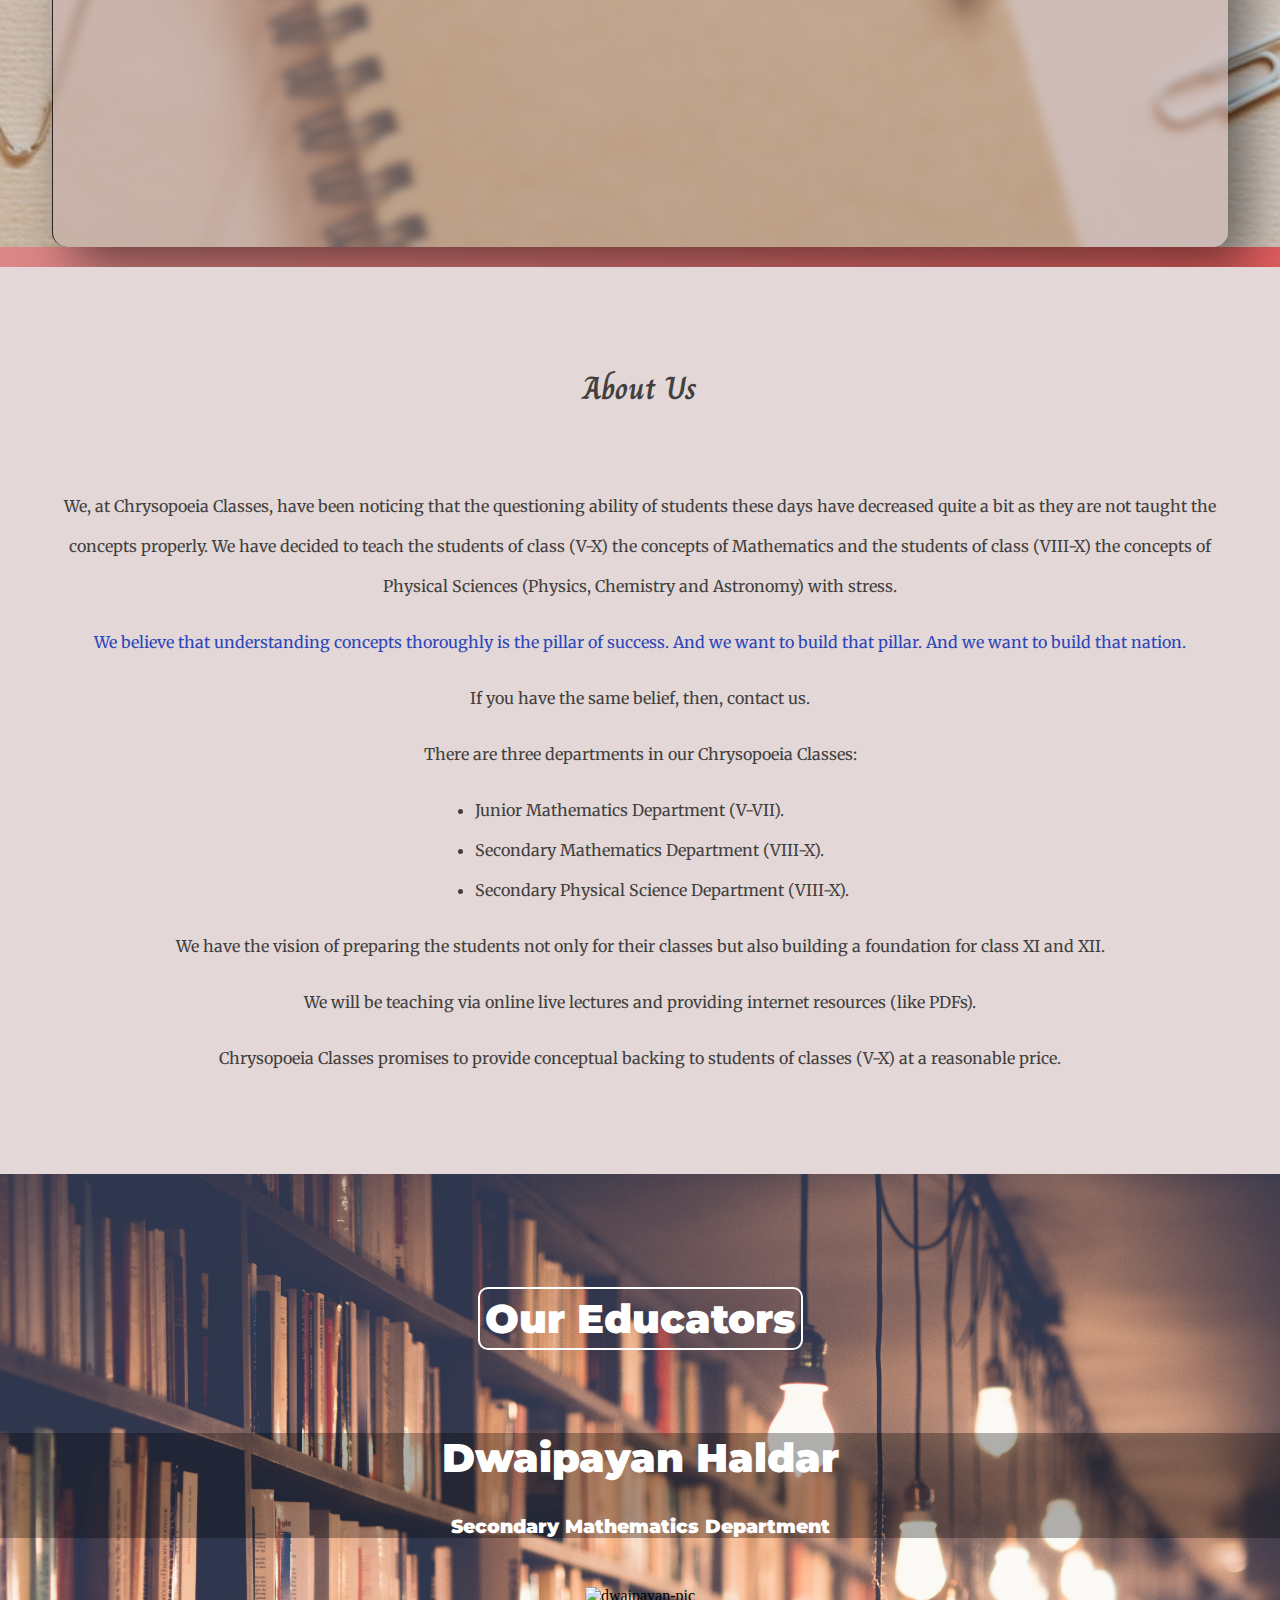
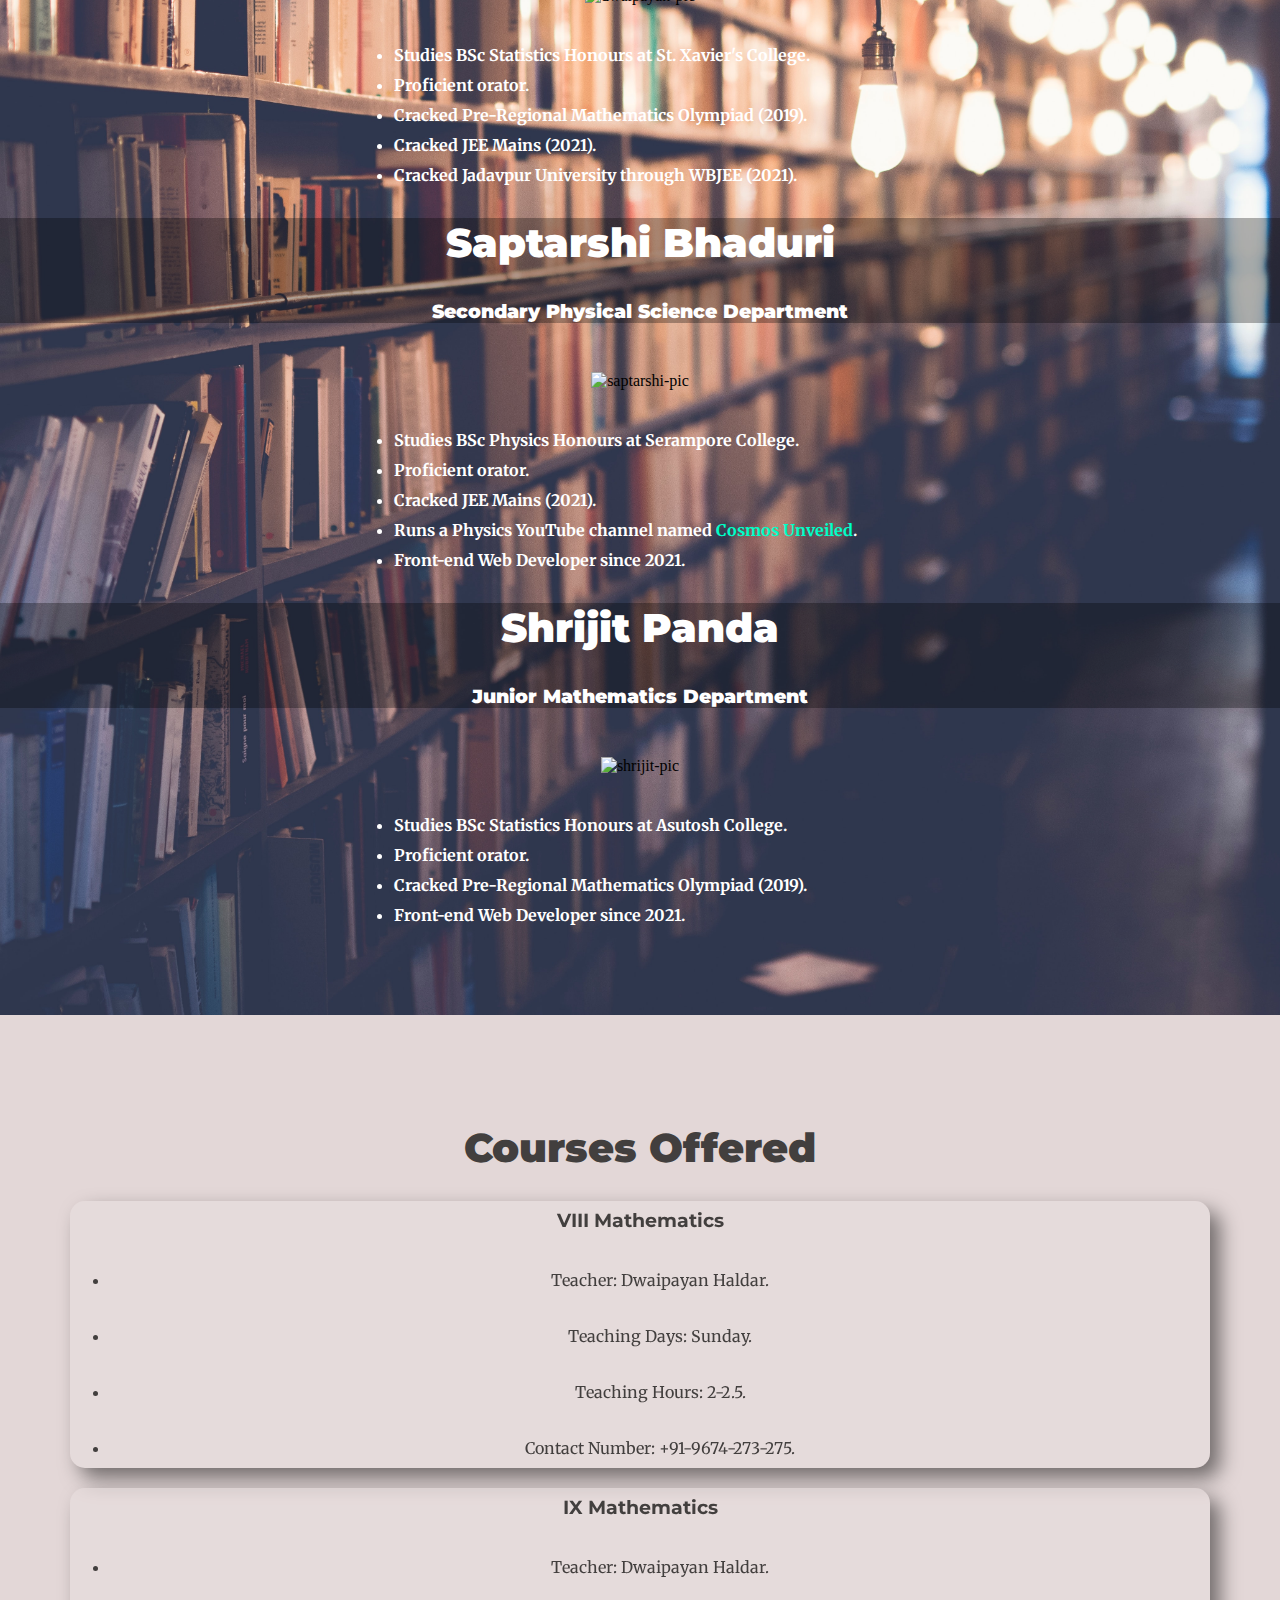
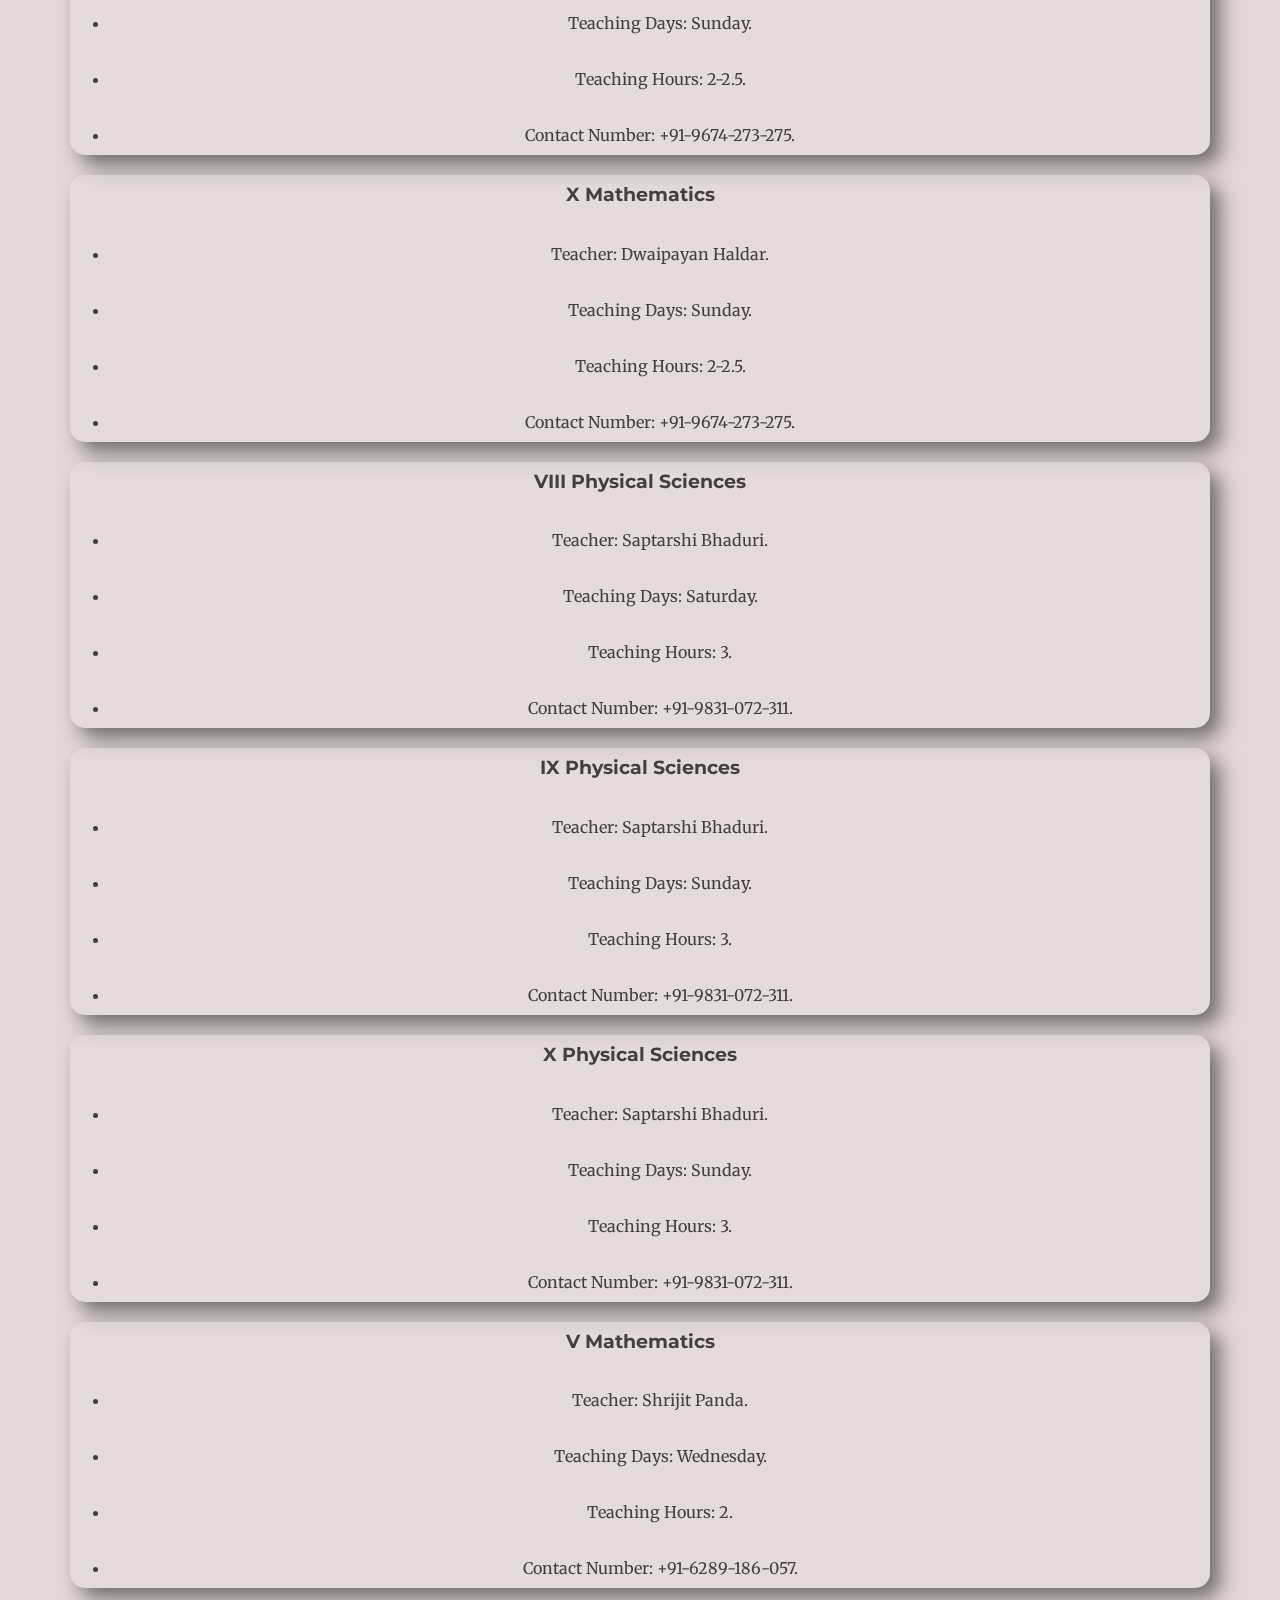
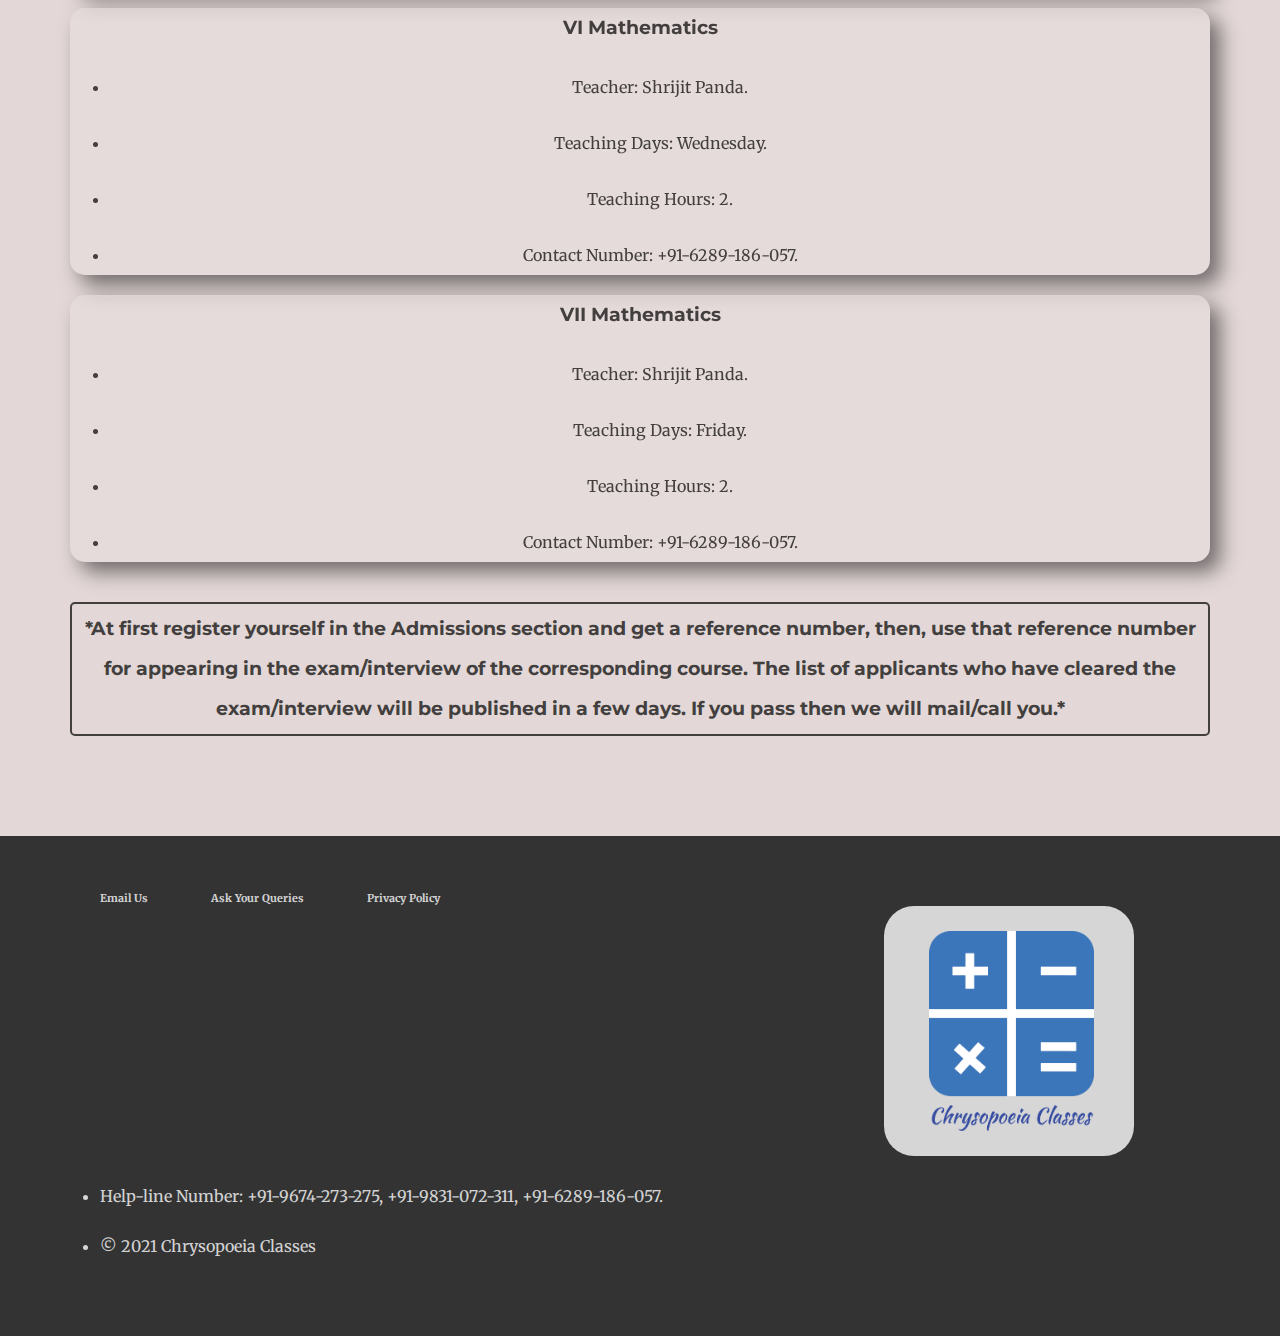
==== commit 0d95cea8: "version 2.0" ====
--- a/index.html
+++ b/index.html
@@ -41,136 +41,136 @@
 
 <body>
 
-  <section id="title">
-    <div class="title-div container-fluid">
-
-      <!-- Nav Bar -->
-
-      <nav class="custom navbar navbar-expand-lg navbar-light fixed-top">
-        <img class="logo-img" src="images/logo.png" alt="logo-img">
-        <button class="navbar-toggler" type="button" data-toggle="collapse" data-target="#navbarSupportedContent" aria-controls="navbarSupportedContent" aria-expanded="false" aria-label="Toggle navigation">
-          <span class="navbar-toggler-icon"></span>
-        </button>
-        <div class="menu-bar collapse navbar-collapse" id="navbarSupportedContent">
-          <ul class="navbar-nav ms-auto">
-            <li class="nav-item">
-              <a class="nav-link" href="#home">
-                <div class="home-button">
-                  <h6>Home <i class="fas fa-home fa-lg"></i></h6>
-                </div>
-              </a>
-            </li>
-            <li class="nav-item">
-              <a class="nav-link" href="#about">
-                <div class="about-button">
-                  <h6>About <i class="fas fa-pencil-alt fa-lg"></i></h6>
-                </div>
-              </a>
-            </li>
-            <li class="nav-item">
-              <a class="nav-link" href="#teachers">
-                <div class="teacher-button">
-                  <h6>Teachers <i class="fas fa-graduation-cap fa-lg"></i></h6>
-                </div>
-              </a>
-            </li>
-            <li class="nav-item">
-              <a class="nav-link" href="#courses-offered">
-                <div class="courses-button">
-                  <h6>Courses <i class="fas fa-book fa-lg"></i></h6>
-                </div>
-              </a>
-            </li>
-            <li class="nav-item">
-              <a class="nav-link" href="#contact">
-                <div class="contact-button">
-                  <h6>Contact Us <i class="fas fa-phone fa-lg"></i></h6>
-                </div>
-              </a>
-            </li>
-            <li class="nav-item">
-              <a class="nav-link" href="admission.html">
-                <div class="admission-button">
-                  <h6>Admissions <i class="fas fa-graduation-cap fa-lg"></i></h6>
-                </div>
-              </a>
-            </li>
-          </ul>
-        </div>
-      </nav>
-    </div>
-  </section>
-
-
-
-
-  <div class="first-container" id="home">
-    <h1 class="name">Chrysopoeia Classes</h1>
-
-
-    <div class="row">
-      <div class="col-lg-4 col-md-12">
-        <div class="custom-c card">
-          <div class="card-header">
-            <h3>Why We?</h3>
-          </div>
-          <div class="custom-b card-body">
-            <ul>
-              <li>
-                <p class="obj-body">We believe understanding the fundamentals is the building block of success.</p>
-              </li>
-              <li>
-                <p class="obj-body">We teach the youth to understand the fundamentals via internet resources.</p>
-              </li>
-              <li>
-                <p class="obj-body">We believe in building a solid foundation for all the vital examinations across the globe.</p>
-              </li>
-            </ul>
-          </div>
+
+
+  <div class="new-container">
+    <div class="navbar">
+      <div class="menu">
+        <img class="logo-img" src="images/logo.png" alt="logo-pic">
+        <div class="hamburger-menu">
+          <div class="bar"></div>
         </div>
       </div>
-      <div class="col-lg-4 col-md-12">
-        <div class="custom-c card">
-          <div class="card-header">
-            <h3>Our Objective</h3>
+    </div>
+    <div class="main-container">
+      <div class="main">
+          <div class="overlay">
+            <div class="inner">
+              <h1 class="title">Chrysopoeia Classes</h1>
+              <div class="row">
+                <div class="col-lg-4 col-md-12">
+                  <div class="custom-c card">
+                    <div class="card-header">
+                      <h3>Why We?</h3>
+                    </div>
+                    <div class="custom-b card-body">
+                      <ul>
+                        <li>
+                          <p class="obj-body">We believe understanding the fundamentals is the building block of success.</p>
+                        </li>
+                        <li>
+                          <p class="obj-body">We teach the youth to understand the fundamentals via internet resources.</p>
+                        </li>
+                        <li>
+                          <p class="obj-body">We believe in building a solid foundation for all the vital examinations across the globe.</p>
+                        </li>
+                      </ul>
+                    </div>
+                  </div>
+                </div>
+                <div class="col-lg-4 col-md-12">
+                  <div class="custom-c card">
+                    <div class="card-header">
+                      <h3>Our Objective</h3>
+                    </div>
+                    <div class="custom-b card-body">
+                      <ul>
+                        <li>
+                          <p class="obj-body">We want to build a nation with productive personnels having knowledge, wisdom and integrity.</p>
+                        </li>
+                        <li>
+                          <p class="obj-body">We want to impart quality education to achieve our mission at reasonable rates.</p>
+                        </li>
+                      </ul>
+                    </div>
+                  </div>
+                </div>
+                <div class="col-lg-4 col-md-12">
+                  <div class="custom-c card">
+                    <div class="card-header">
+                      <h3>Courses Offered</h3>
+                    </div>
+                    <div class="custom-b card-body">
+                      <ul>
+                        <li>
+                          <p class="obj-body">We teach Mathematics to students of class V, VI, VII under Junior Mathematics department.</p>
+                        </li>
+                        <li>
+                          <p class="obj-body">We teach Mathematics to students of class VIII, IX, X under Secondary Mathematics department.</p>
+                        </li>
+                        <li>
+                          <p class="obj-body">We teach Physical Sciences (Physics, Chemistry, Astronomy) to students of class VIII, IX, X under Secondary Physical Science department.</p>
+                        </li>
+                        <li>
+                          <p class="obj-body">More courses on the way.</p>
+                        </li>
+                      </ul>
+                    </div>
+                  </div>
+                </div>
+              </div>
+            </div>
           </div>
-          <div class="custom-b card-body">
-            <ul>
-              <li>
-                <p class="obj-body">We want to build a nation with productive personnels having knowledge, wisdom and integrity.</p>
-              </li>
-              <li>
-                <p class="obj-body">We want to impart quality education to achieve our mission at reasonable rates.</p>
-              </li>
-            </ul>
-          </div>
-        </div>
       </div>
-      <div class="col-lg-4 col-md-12">
-        <div class="custom-c card">
-          <div class="card-header">
-            <h3>Courses Offered</h3>
-          </div>
-          <div class="custom-b card-body">
-            <ul>
-              <li>
-                <p class="obj-body">We teach Mathematics to students of class V, VI, VII under Junior Mathematics department.</p>
-              </li>
-              <li>
-                <p class="obj-body">We teach Mathematics to students of class VIII, IX, X under Secondary Mathematics department.</p>
-              </li>
-              <li>
-                <p class="obj-body">We teach Physical Sciences (Physics, Chemistry, Astronomy) to students of class VIII, IX, X under Secondary Physical Science department.</p>
-              </li>
-              <li>
-                <p class="obj-body">More courses on the way.</p>
-              </li>
-            </ul>
-          </div>
-        </div>
-      </div>
+    </div>
+    <div class="links">
+      <ul>
+        <li>
+          <a href="#about">
+            <div class="about-button">
+              <h6>About <i class="fas fa-pencil-alt fa-lg"></i></h6>
+            </div>
+          </a>
+        </li>
+        <li>
+          <a href="#teachers">
+            <div class="teacher-button">
+              <h6>Teachers <i class="fas fa-graduation-cap fa-lg"></i></h6>
+            </div>
+          </a>
+        </li>
+        <li>
+          <a href="#courses-offered">
+            <div class="courses-button">
+              <h6>Courses <i class="fas fa-book fa-lg"></i></h6>
+            </div>
+          </a>
+        </li>
+        <li>
+          <a href="#contact">
+            <div class="contact-button">
+              <h6>Contact Us <i class="fas fa-phone fa-lg"></i></h6>
+            </div>
+          </a>
+        </li>
+        <li>
+          <a href="admission.html">
+            <div class="admission-button">
+              <h6>Admissions <i class="fas fa-graduation-cap fa-lg"></i></h6>
+            </div>
+          </a>
+        </li>
+        <li>
+          <a href="doubts.html">
+            <div class="doubts-button">
+              <h6>Academic Doubts <i class="far fa-lightbulb fa-lg"></i></h6>
+            </div>
+          </a>
+        </li>
+      </ul>
     </div>
   </div>
+
 
   <div class="second-container" id="about">
     <h1>About Us</h1>
@@ -223,8 +223,8 @@
                 <li>
                   Studies BSc Statistics Honours at St. Xavier's College.
                 </li>
-                <li class="orator">
-                  Great orator.
+                <li>
+                  Proficient orator.
                 </li>
                 <li>
                   Cracked Pre-Regional Mathematics Olympiad (2019).
@@ -247,8 +247,8 @@
                 <li>
                   Studies BSc Physics Honours at Serampore College.
                 </li>
-                <li class="orator">
-                  Great orator.
+                <li>
+                  Proficient orator.
                 </li>
                 <li>
                   Cracked JEE Mains (2021).
@@ -271,8 +271,8 @@
                 <li>
                   Studies BSc Statistics Honours at Asutosh College.
                 </li>
-                <li class="orator">
-                  Great orator.
+                <li>
+                  Proficient orator.
                 </li>
                 <li>
                   Cracked Pre-Regional Mathematics Olympiad (2019).
--- a/css/styles-home.css
+++ b/css/styles-home.css
@@ -1,11 +1,3 @@
-.first-container {
-  background-image: url("../images/education.jpg");
-  background-repeat: no-repeat;
-  background-position: center;
-  background-size: cover;
-  position: relative;
-  padding: 80px 0;
-}
 
 body {
   text-align: center;
@@ -18,8 +10,181 @@
   overflow-x: hidden;
 }
 
-.custom {
-  padding: 10px 20px;
+.new-container {
+  width: 100%;
+  background-color: rgba(200, 175, 175, 0.5);
+  background-image: linear-gradient(135deg, rgba(200, 175, 175, 0.5), #E05D5D);
+  overflow-x: hidden;
+  transform-style: preserve-3d;
+}
+
+.navbar {
+  top: 0;
+  left: 0;
+  width: 100%;
+  z-index: 10;
+  height: 6rem;
+}
+
+.menu {
+  max-width: 72rem;
+  width: 100%;
+  margin: 0 auto;
+  padding: 0 2rem;
+  display: flex;
+  justify-content: space-between;
+  align-items: center;
+}
+
+.hamburger-menu {
+  height: 4rem;
+  width: 3rem;
+  cursor: pointer;
+  display: flex;
+  align-items: center;
+  justify-content: flex-end;
+}
+
+.bar {
+  width: 1.9rem;
+  height: 1.5px;
+  border-radius: 2px;
+  background-color: white;
+  transition: 0.5s;
+  position: relative;
+}
+
+.bar:before, .bar:after {
+  content: "";
+  position: absolute;
+  width: inherit;
+  height: inherit;
+  background-color: white;
+  transition: 0.5s;
+  right: 0px;
+}
+
+.bar:before {
+  transform: translateY(-9px);
+}
+
+.bar:after {
+  transform: translateY(9px);
+}
+
+.main {
+  position: relative;
+  width: 100%;
+  left: 0;
+  z-index: 5;
+  overflow: hidden;
+  transform-origin: left;
+  transform-style: preserve-3d;
+  transition: 0.5s;
+}
+
+.overlay {
+  width: 100%;
+  background: url("../images/education.jpg") no-repeat top center / cover;
+  position: relative;
+  width: 100%;
+  height: 100%;
+  top: 0;
+  left: 0;
+  background-color: rgba(200, 175, 175, 0.5);
+}
+
+.inner {
+  text-align: center;
+  padding: 0 2rem;
+}
+
+.title {
+  font-size: 6rem;
+  padding: 40px;
+}
+
+.new-container.active .bar {
+  transform: rotate(360deg);
+  background-color: transparent;
+}
+
+.new-container.active .bar:before {
+  transform: translateY(0) rotate(45deg);
+}
+
+.new-container.active .bar:after {
+  transform: translateY(0) rotate(-45deg);
+}
+
+@keyframes main-animation {
+  from {
+    transform: translate(0);
+  }
+
+  to {
+    transform: perspective(1300px) rotateY(20deg) translateZ(310px) scale(0.5);
+  }
+}
+
+.new-container.active .main {
+  animation: main-animation 0.5s ease;
+  cursor: pointer;
+  transform: perspective(1300px) rotateY(20deg) translateZ(310px) scale(0.5);
+}
+
+.links {
+  padding-top: 15rem;
+  position: absolute;
+  width: 30%;
+  right: 0;
+  top: 0;
+  z-index: 2;
+  display: flex;
+  justify-content: center;
+  align-items: center;
+}
+
+.links ul {
+  list-style: none;
+}
+
+@keyframes hide {
+  from {
+    opacity: 1;
+    transform: translateY(0);
+  }
+  to {
+    opacity: 0;
+    transform: translateY(10px);
+  }
+}
+
+
+.links a {
+  text-decoration: none;
+  color: #423F3E;
+  padding: 0.7rem 0;
+  display: inline-block;
+  transition: 0.3s;
+  opacity: 0;
+  transform: translateY(10px);
+  animation: hide 0.5s forwards ease ;
+}
+
+@keyframes appear {
+  from {
+    opacity: 0;
+    transform: translateY(10px);
+  }
+  to {
+    opacity: 1;
+    transform: translateY(0);
+  }
+}
+
+.new-container.active .links a {
+  animation: appear 0.5s forwards ease 0.2s;
 }
 
 .title-div {
@@ -72,13 +237,13 @@
   margin: 20px;
 }
 
-.login-button, .teacher-button, .contact-button, .courses-button, .about-button, .home-button, .admission-button {
+.teacher-button, .contact-button, .courses-button, .about-button, .admission-button, .doubts-button {
   border: 1px solid black;
   border-radius: 4px;
   padding: 5px;
 }
 
-.login-button:hover, .teacher-button:hover, .contact-button:hover, .courses-button:hover, .about-button:hover, .home-button:hover, .admission-button:hover {
+.teacher-button:hover, .contact-button:hover, .courses-button:hover, .about-button:hover, .admission-button:hover, .doubts-button:hover {
   color: blue;
 }
 
@@ -220,6 +385,7 @@
 
 .logo-img {
   height: 75px;
+  z-index: 6;
 }
 
 a h6 {
@@ -250,7 +416,3 @@
 .belief {
   color: #2D46B9;
 }
-
-.orator {
-  color: #2D46B9;
-}
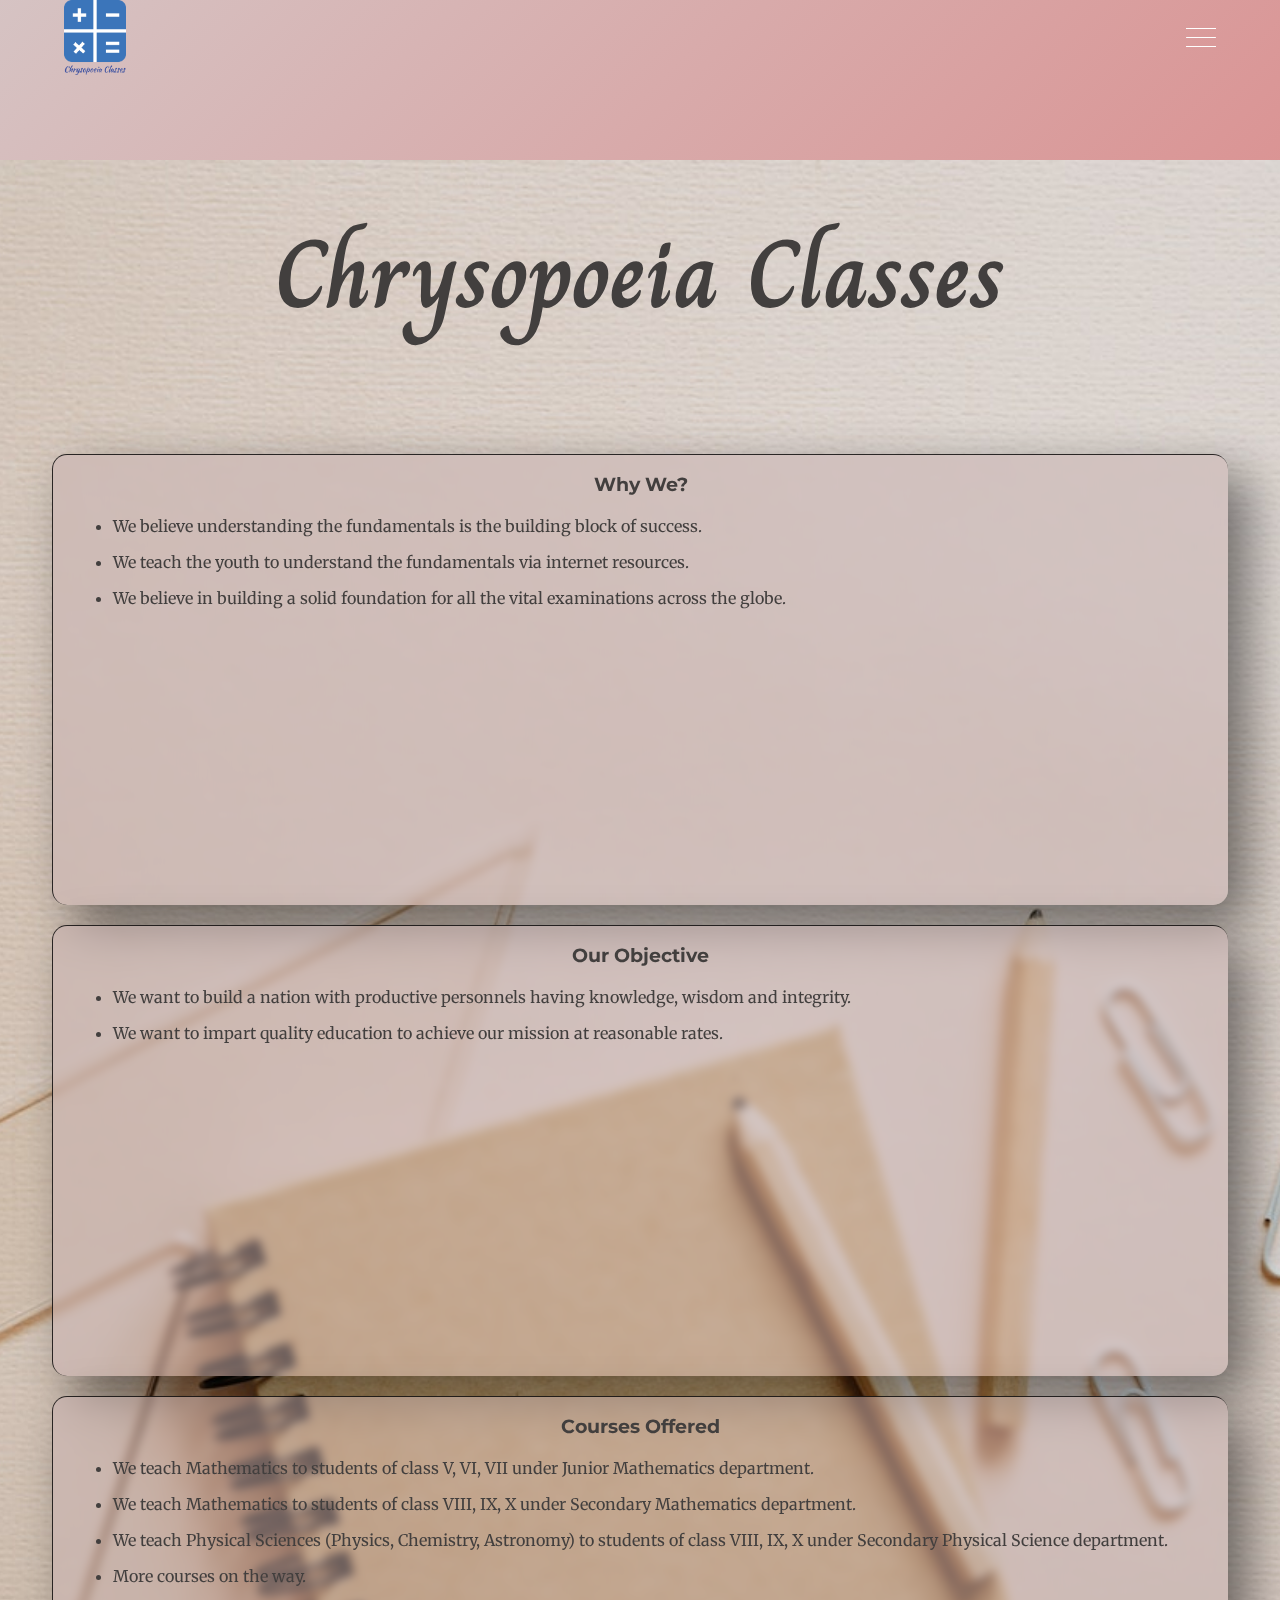
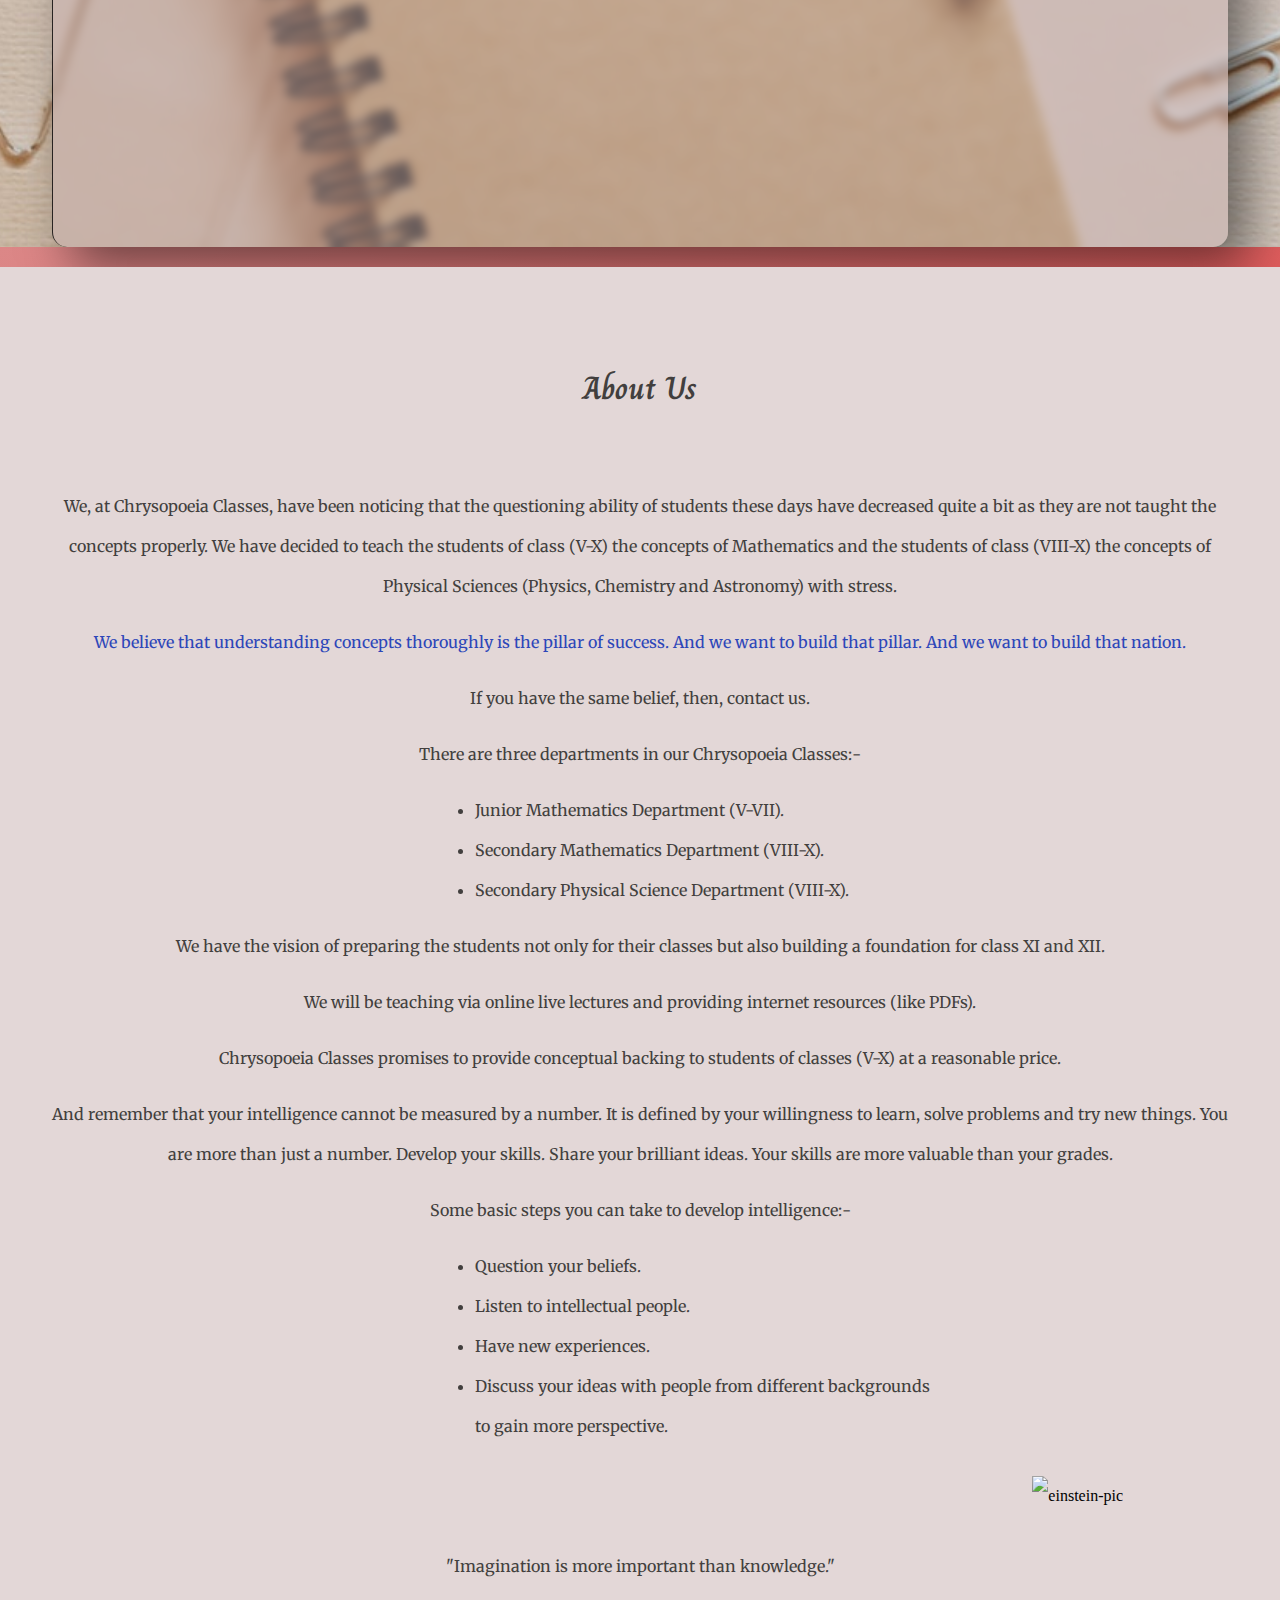
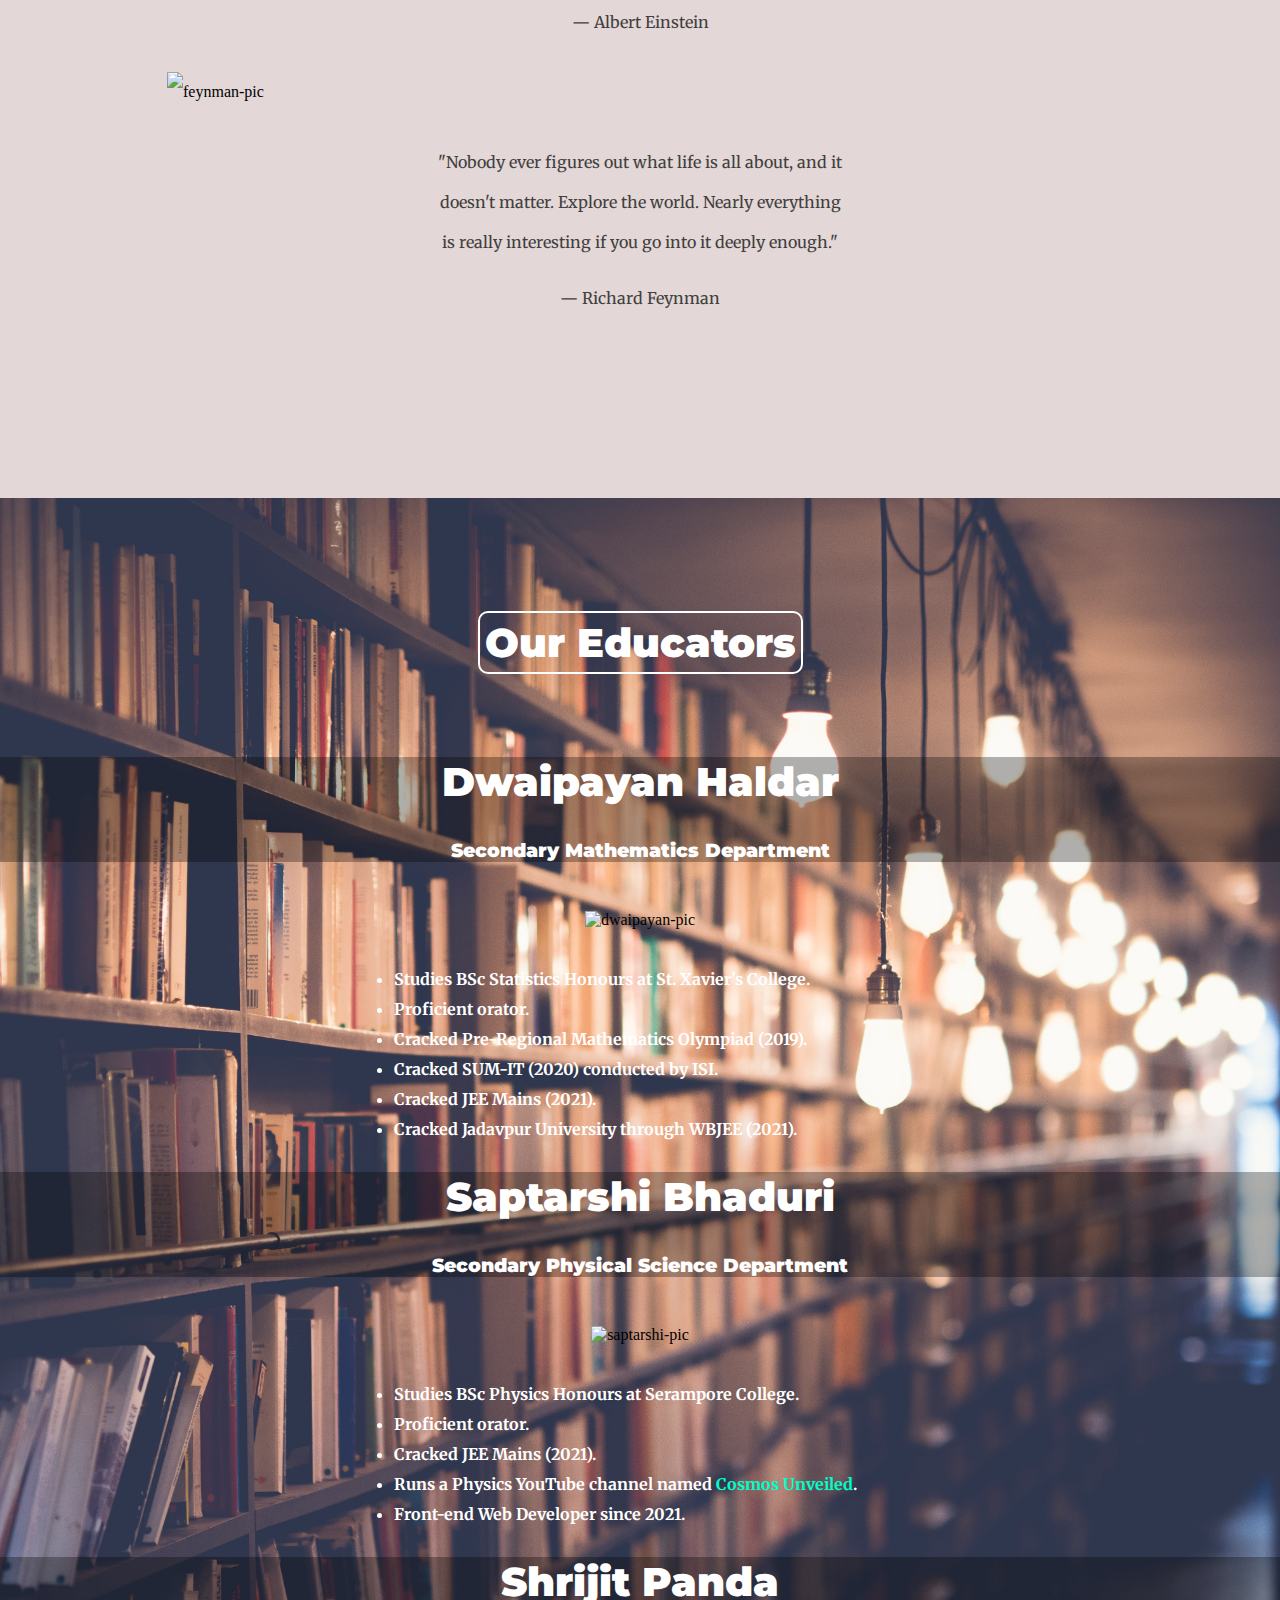
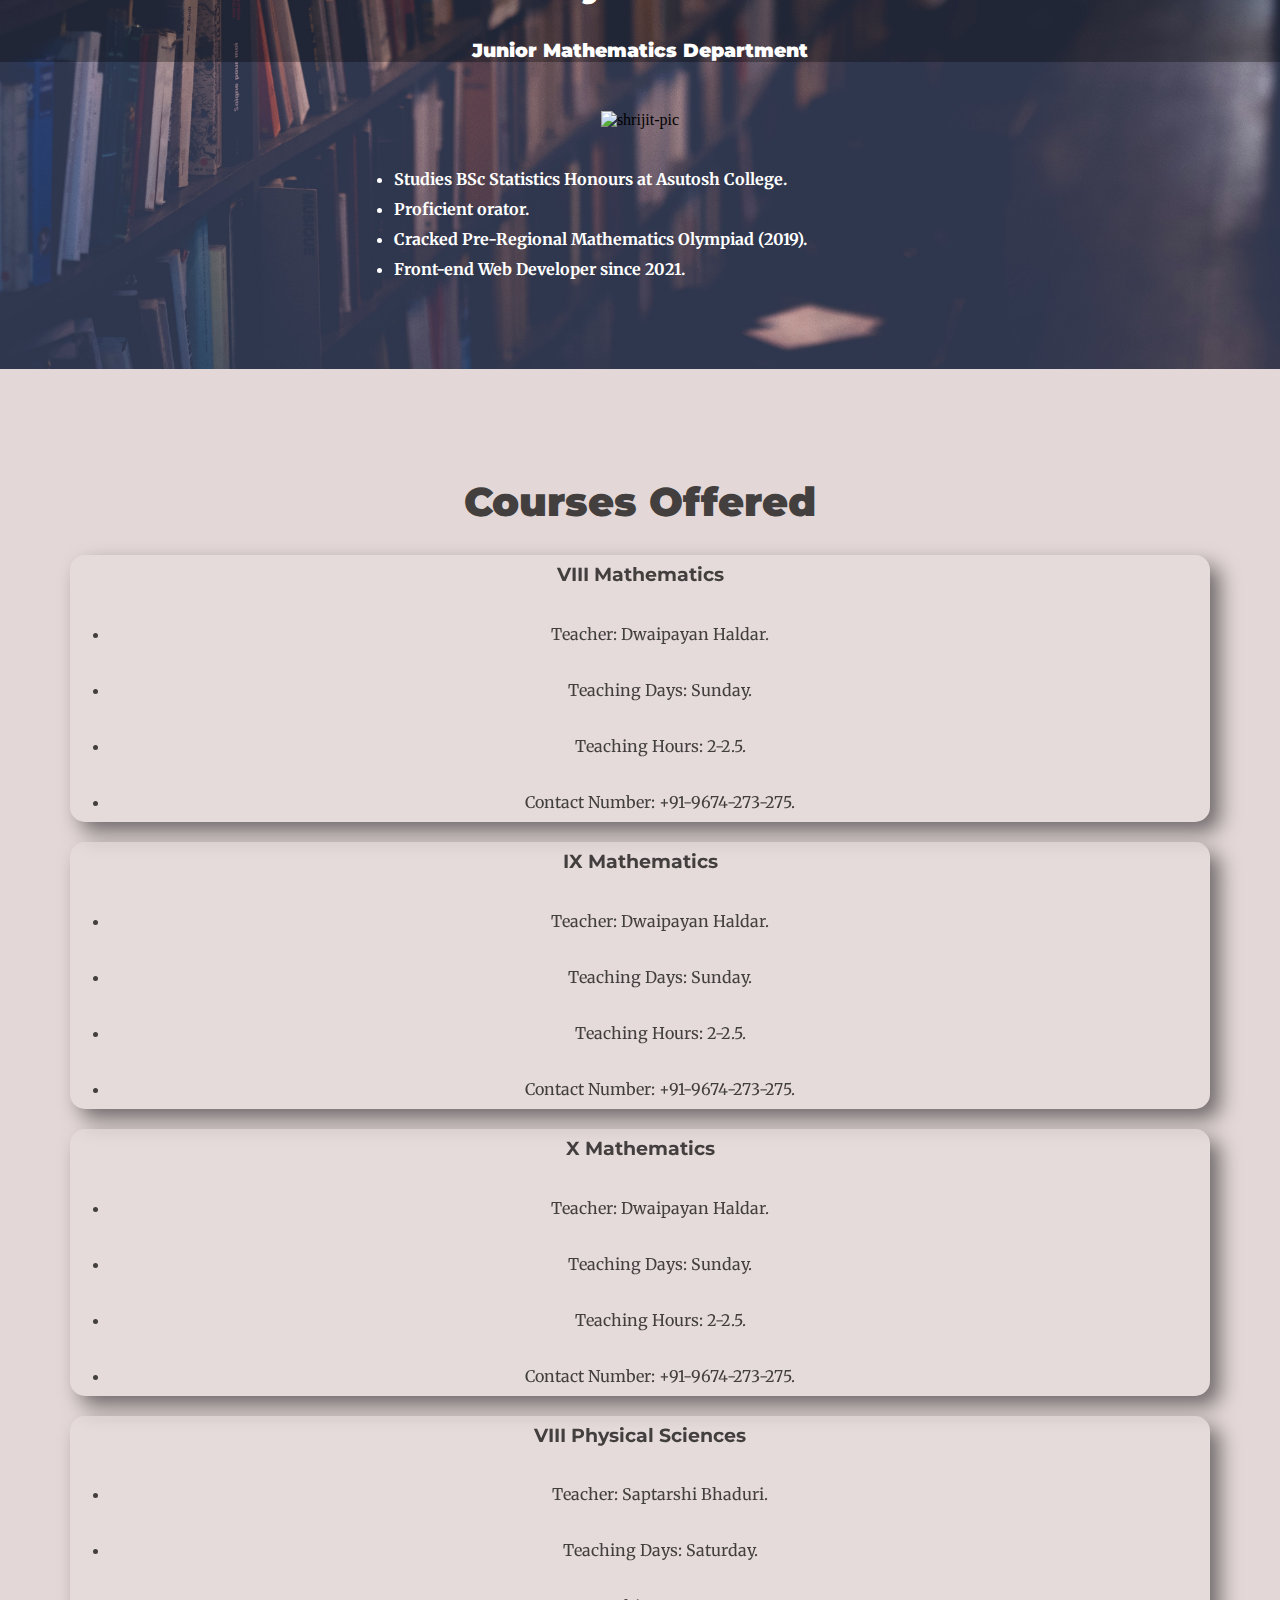
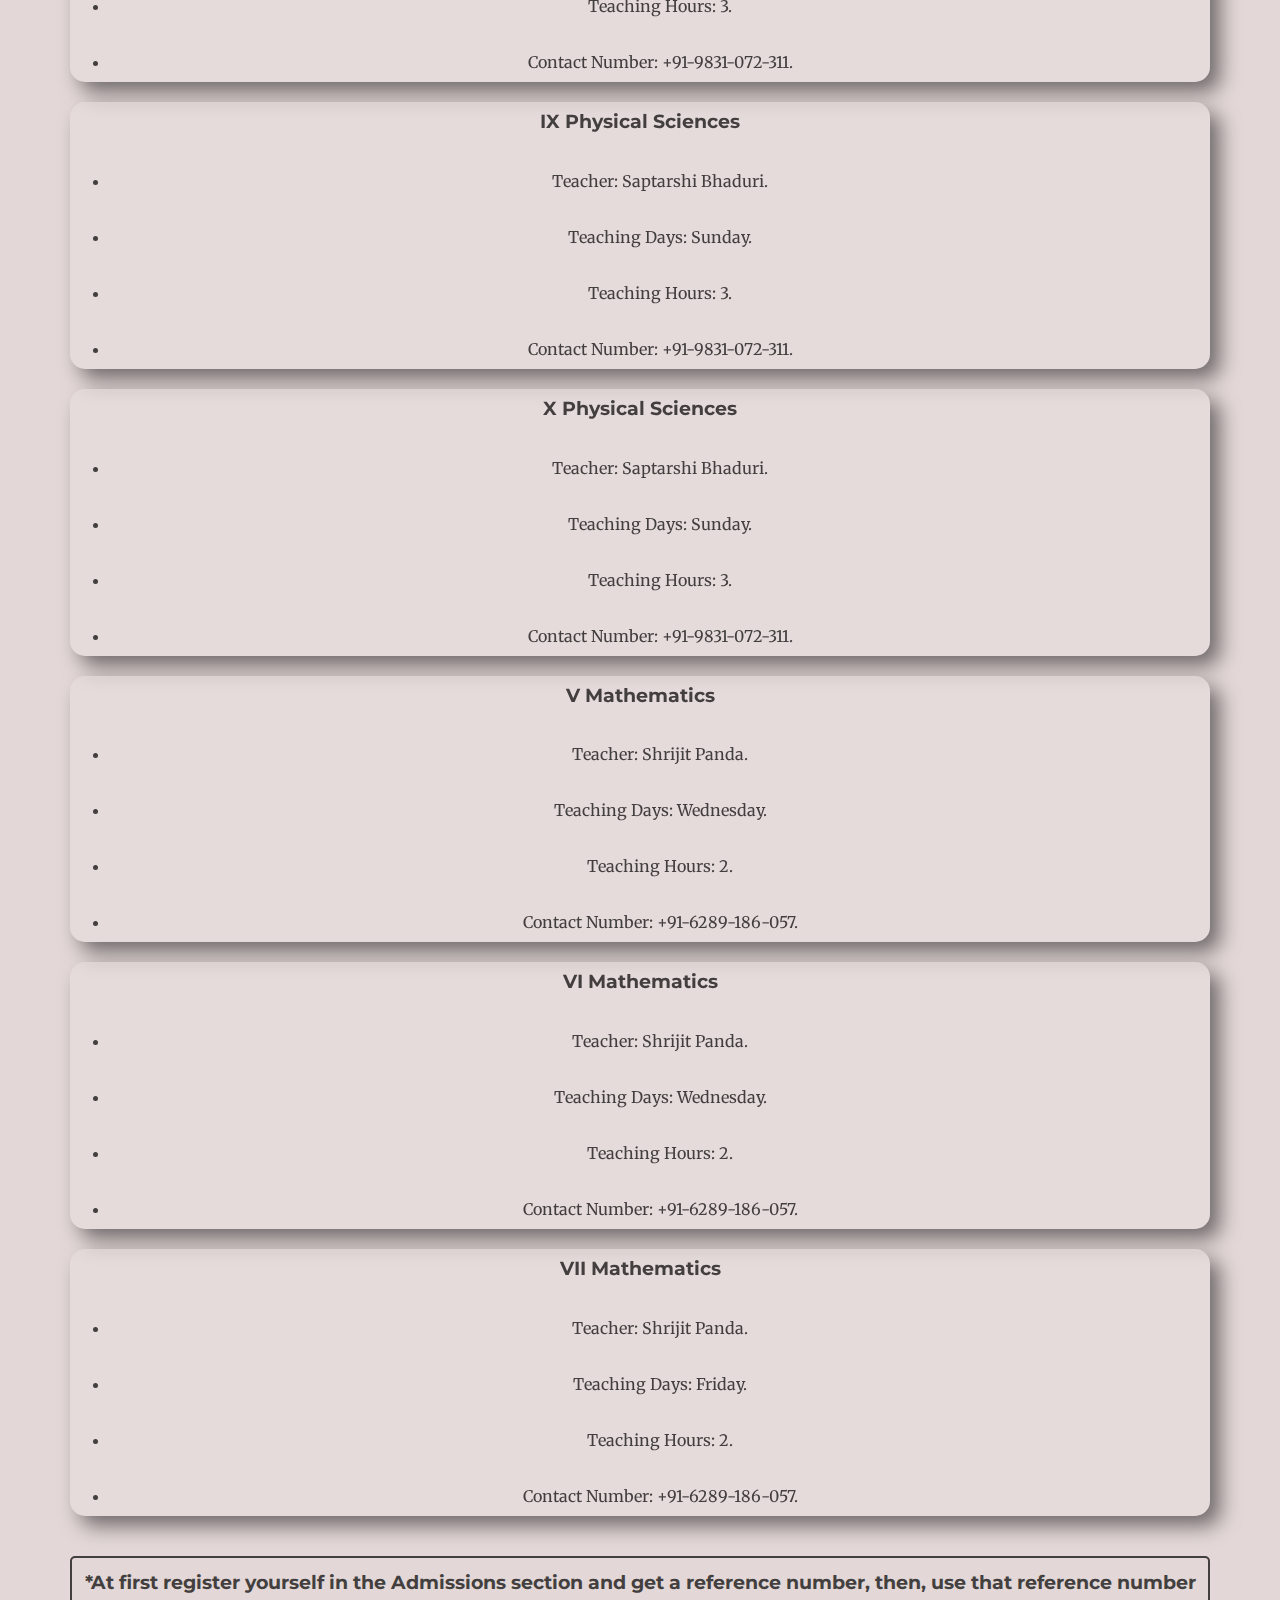
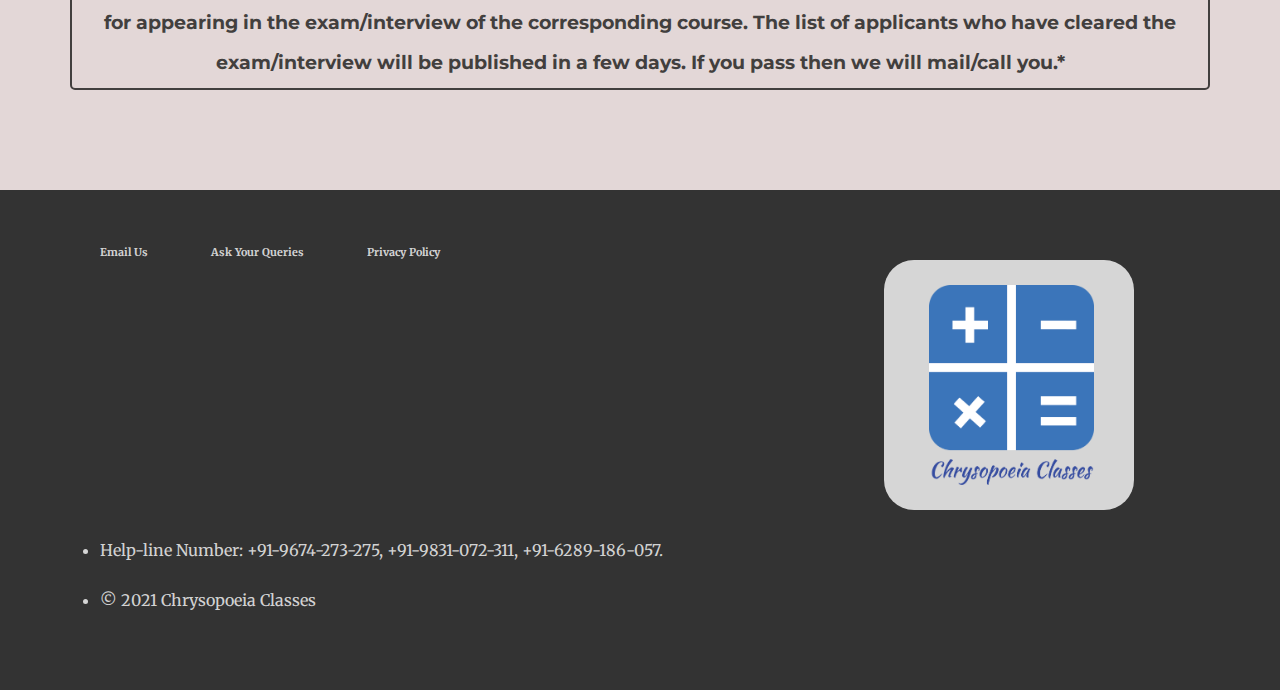
==== commit 782dae7c: "scientist" ====
--- a/index.html
+++ b/index.html
@@ -54,73 +54,73 @@
     </div>
     <div class="main-container">
       <div class="main">
-          <div class="overlay">
-            <div class="inner">
-              <h1 class="title">Chrysopoeia Classes</h1>
-              <div class="row">
-                <div class="col-lg-4 col-md-12">
-                  <div class="custom-c card">
-                    <div class="card-header">
-                      <h3>Why We?</h3>
-                    </div>
-                    <div class="custom-b card-body">
-                      <ul>
-                        <li>
-                          <p class="obj-body">We believe understanding the fundamentals is the building block of success.</p>
-                        </li>
-                        <li>
-                          <p class="obj-body">We teach the youth to understand the fundamentals via internet resources.</p>
-                        </li>
-                        <li>
-                          <p class="obj-body">We believe in building a solid foundation for all the vital examinations across the globe.</p>
-                        </li>
-                      </ul>
-                    </div>
-                  </div>
-                </div>
-                <div class="col-lg-4 col-md-12">
-                  <div class="custom-c card">
-                    <div class="card-header">
-                      <h3>Our Objective</h3>
-                    </div>
-                    <div class="custom-b card-body">
-                      <ul>
-                        <li>
-                          <p class="obj-body">We want to build a nation with productive personnels having knowledge, wisdom and integrity.</p>
-                        </li>
-                        <li>
-                          <p class="obj-body">We want to impart quality education to achieve our mission at reasonable rates.</p>
-                        </li>
-                      </ul>
-                    </div>
-                  </div>
-                </div>
-                <div class="col-lg-4 col-md-12">
-                  <div class="custom-c card">
-                    <div class="card-header">
-                      <h3>Courses Offered</h3>
-                    </div>
-                    <div class="custom-b card-body">
-                      <ul>
-                        <li>
-                          <p class="obj-body">We teach Mathematics to students of class V, VI, VII under Junior Mathematics department.</p>
-                        </li>
-                        <li>
-                          <p class="obj-body">We teach Mathematics to students of class VIII, IX, X under Secondary Mathematics department.</p>
-                        </li>
-                        <li>
-                          <p class="obj-body">We teach Physical Sciences (Physics, Chemistry, Astronomy) to students of class VIII, IX, X under Secondary Physical Science department.</p>
-                        </li>
-                        <li>
-                          <p class="obj-body">More courses on the way.</p>
-                        </li>
-                      </ul>
-                    </div>
+        <div class="overlay">
+          <div class="inner">
+            <h1 class="title">Chrysopoeia Classes</h1>
+            <div class="row">
+              <div class="col-lg-4 col-md-12">
+                <div class="custom-c card">
+                  <div class="card-header">
+                    <h3>Why We?</h3>
+                  </div>
+                  <div class="custom-b card-body">
+                    <ul>
+                      <li>
+                        <p class="obj-body">We believe understanding the fundamentals is the building block of success.</p>
+                      </li>
+                      <li>
+                        <p class="obj-body">We teach the youth to understand the fundamentals via internet resources.</p>
+                      </li>
+                      <li>
+                        <p class="obj-body">We believe in building a solid foundation for all the vital examinations across the globe.</p>
+                      </li>
+                    </ul>
+                  </div>
+                </div>
+              </div>
+              <div class="col-lg-4 col-md-12">
+                <div class="custom-c card">
+                  <div class="card-header">
+                    <h3>Our Objective</h3>
+                  </div>
+                  <div class="custom-b card-body">
+                    <ul>
+                      <li>
+                        <p class="obj-body">We want to build a nation with productive personnels having knowledge, wisdom and integrity.</p>
+                      </li>
+                      <li>
+                        <p class="obj-body">We want to impart quality education to achieve our mission at reasonable rates.</p>
+                      </li>
+                    </ul>
+                  </div>
+                </div>
+              </div>
+              <div class="col-lg-4 col-md-12">
+                <div class="custom-c card">
+                  <div class="card-header">
+                    <h3>Courses Offered</h3>
+                  </div>
+                  <div class="custom-b card-body">
+                    <ul>
+                      <li>
+                        <p class="obj-body">We teach Mathematics to students of class V, VI, VII under Junior Mathematics department.</p>
+                      </li>
+                      <li>
+                        <p class="obj-body">We teach Mathematics to students of class VIII, IX, X under Secondary Mathematics department.</p>
+                      </li>
+                      <li>
+                        <p class="obj-body">We teach Physical Sciences (Physics, Chemistry, Astronomy) to students of class VIII, IX, X under Secondary Physical Science department.</p>
+                      </li>
+                      <li>
+                        <p class="obj-body">More courses on the way.</p>
+                      </li>
+                    </ul>
                   </div>
                 </div>
               </div>
             </div>
           </div>
+        </div>
       </div>
     </div>
     <div class="links">
@@ -182,7 +182,7 @@
       <p>If you have the same belief, then, contact us.</p>
       <div class="departments">
         <p class="department-p">
-          There are three departments in our Chrysopoeia Classes:
+          There are three departments in our Chrysopoeia Classes:-
         </p>
         <ul class="departments-list">
           <li>
@@ -199,6 +199,37 @@
       <p>We have the vision of preparing the students not only for their classes but also building a foundation for class XI and XII.</p>
       <p>We will be teaching via online live lectures and providing internet resources (like PDFs).</p>
       <p>Chrysopoeia Classes promises to provide conceptual backing to students of classes (V-X) at a reasonable price.</p>
+      <p>And remember that your intelligence cannot be measured by a number. It is defined by your willingness to learn, solve problems and try new things. You are more than just a number. Develop your skills. Share your brilliant ideas. Your skills
+        are more valuable than your grades.</p>
+      <div class="intelligence-div">
+        <p>
+          Some basic steps you can take to develop intelligence:-
+        </p>
+        <ul class="intelligence">
+          <li>
+            Question your beliefs.
+          </li>
+          <li>
+            Listen to intellectual people.
+          </li>
+          <li>
+            Have new experiences.
+          </li>
+          <li>
+            Discuss your ideas with people from different backgrounds to gain more perspective.
+          </li>
+        </ul>
+      </div>
+      <div class="quote">
+        <img class="scientist-1" src="images/einstein.png" alt="einstein-pic">
+        <p class="quote-paragraph">"Imagination is more important than knowledge."</p>
+        <p>— Albert Einstein</p>
+      </div>
+      <div class="quote">
+        <img class="scientist-2" src="images/feynman.png" alt="feynman-pic">
+        <p class="quote-paragraph">"Nobody ever figures out what life is all about, and it doesn't matter. Explore the world. Nearly everything is really interesting if you go into it deeply enough."</p>
+        <p>— Richard Feynman</p>
+      </div>
     </div>
 
 
@@ -228,6 +259,9 @@
                 </li>
                 <li>
                   Cracked Pre-Regional Mathematics Olympiad (2019).
+                </li>
+                <li>
+                  Cracked SUM-IT (2020) conducted by ISI.
                 </li>
                 <li>
                   Cracked JEE Mains (2021).
@@ -581,7 +615,6 @@
     swal("Hello there!", "Welcome to the official website of Chrysopoeia Classes!");
 
     new WOW().init();
-
   </script>
 </body>
 
--- a/css/styles-home.css
+++ b/css/styles-home.css
@@ -134,11 +134,10 @@
 }
 
 .links {
-  padding-top: 15rem;
   position: absolute;
   width: 30%;
   right: 0;
-  top: 0;
+  top: 30%;
   z-index: 2;
   display: flex;
   justify-content: center;
@@ -285,6 +284,47 @@
   color: #423F3E;
 }
 
+.intelligence-div {
+    text-align: center;
+    width: 50%;
+    margin: auto;
+}
+
+.intelligence {
+  text-align: left;
+  color: #423F3E;
+  padding-left: 22%;
+}
+
+.quote {
+  width: 70%;
+  margin: 100px auto;
+  position: relative;
+}
+
+.scientist-1, .scientist-2 {
+  height: 200px;
+}
+
+.scientist-1 {
+  float: right;
+  position: absolute;
+  top: -70px;
+  right: -70px;
+}
+
+.scientist-2 {
+  float: right;
+  position: absolute;
+  top: -70px;
+  left: -60px;
+}
+
+.quote-paragraph {
+  margin: 0 auto;
+  width: 50%;
+}
+
 .profile-pic {
   height: 200px;
 }
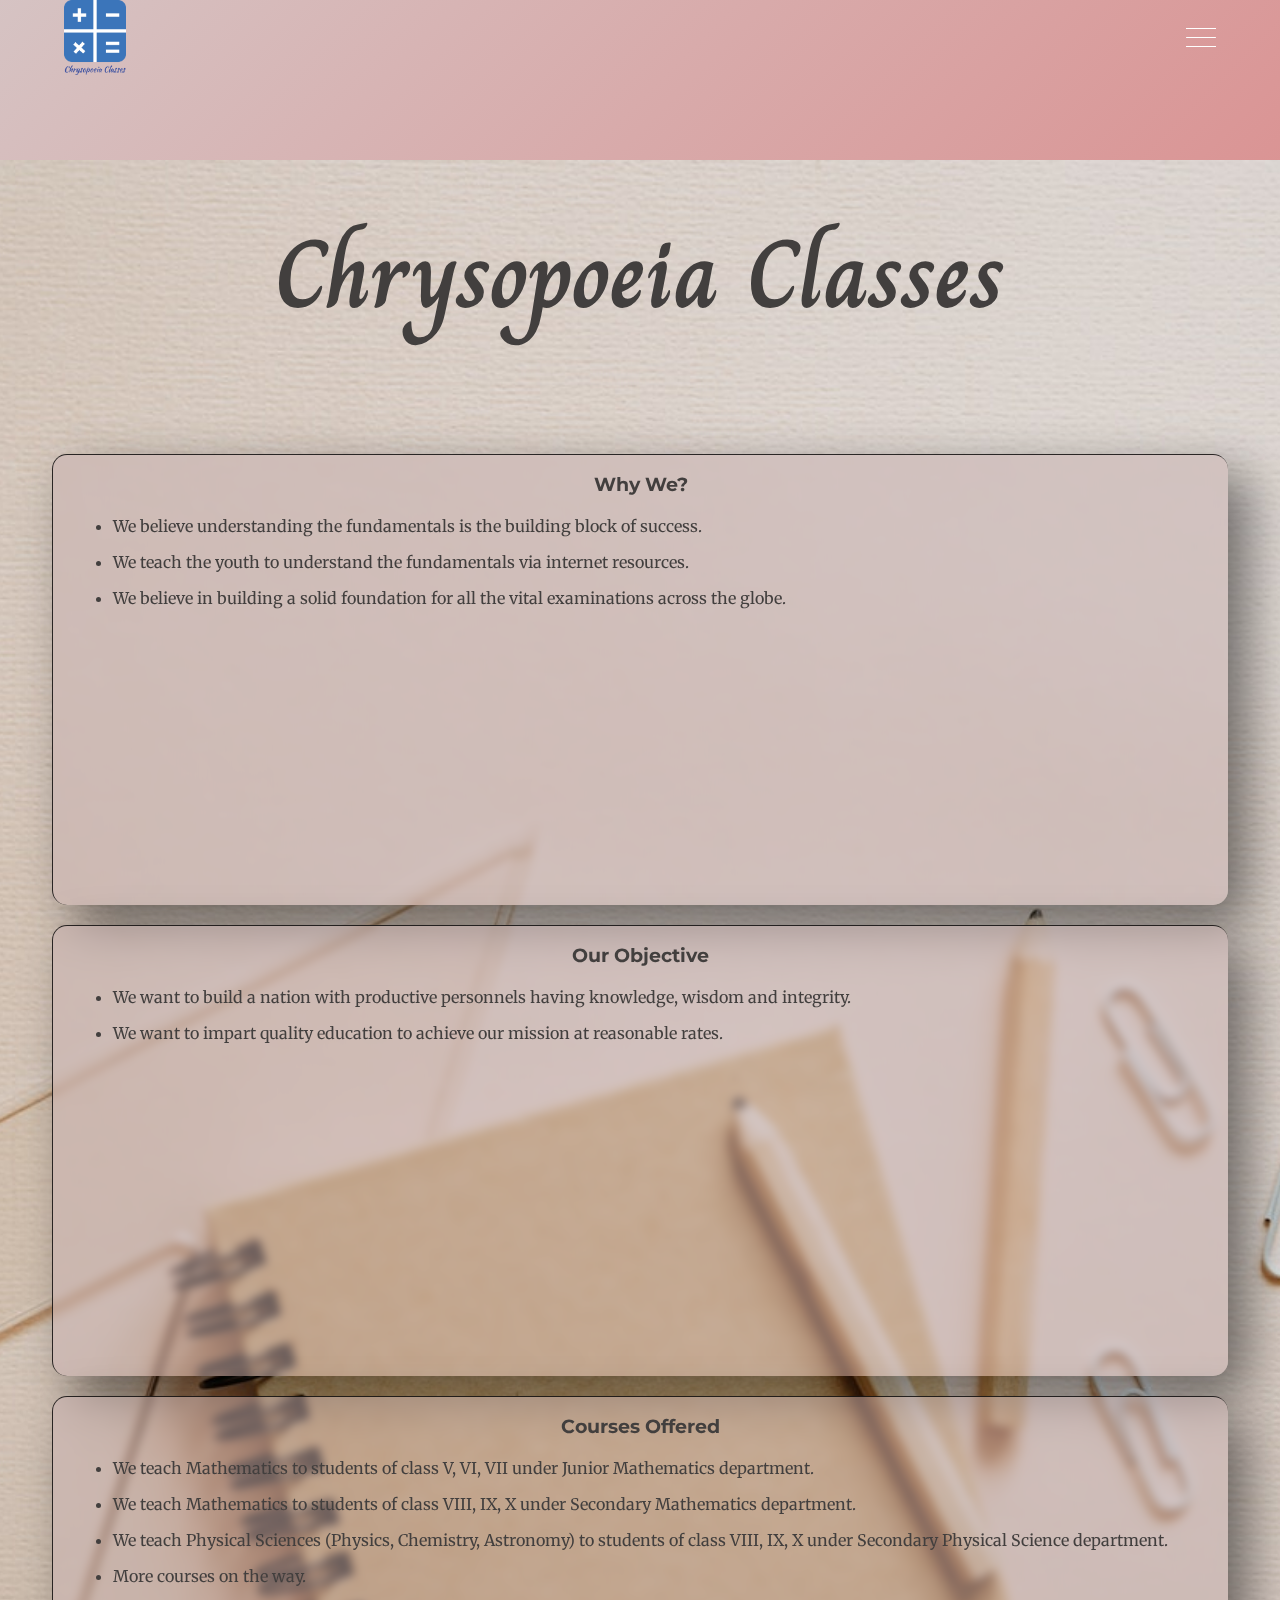
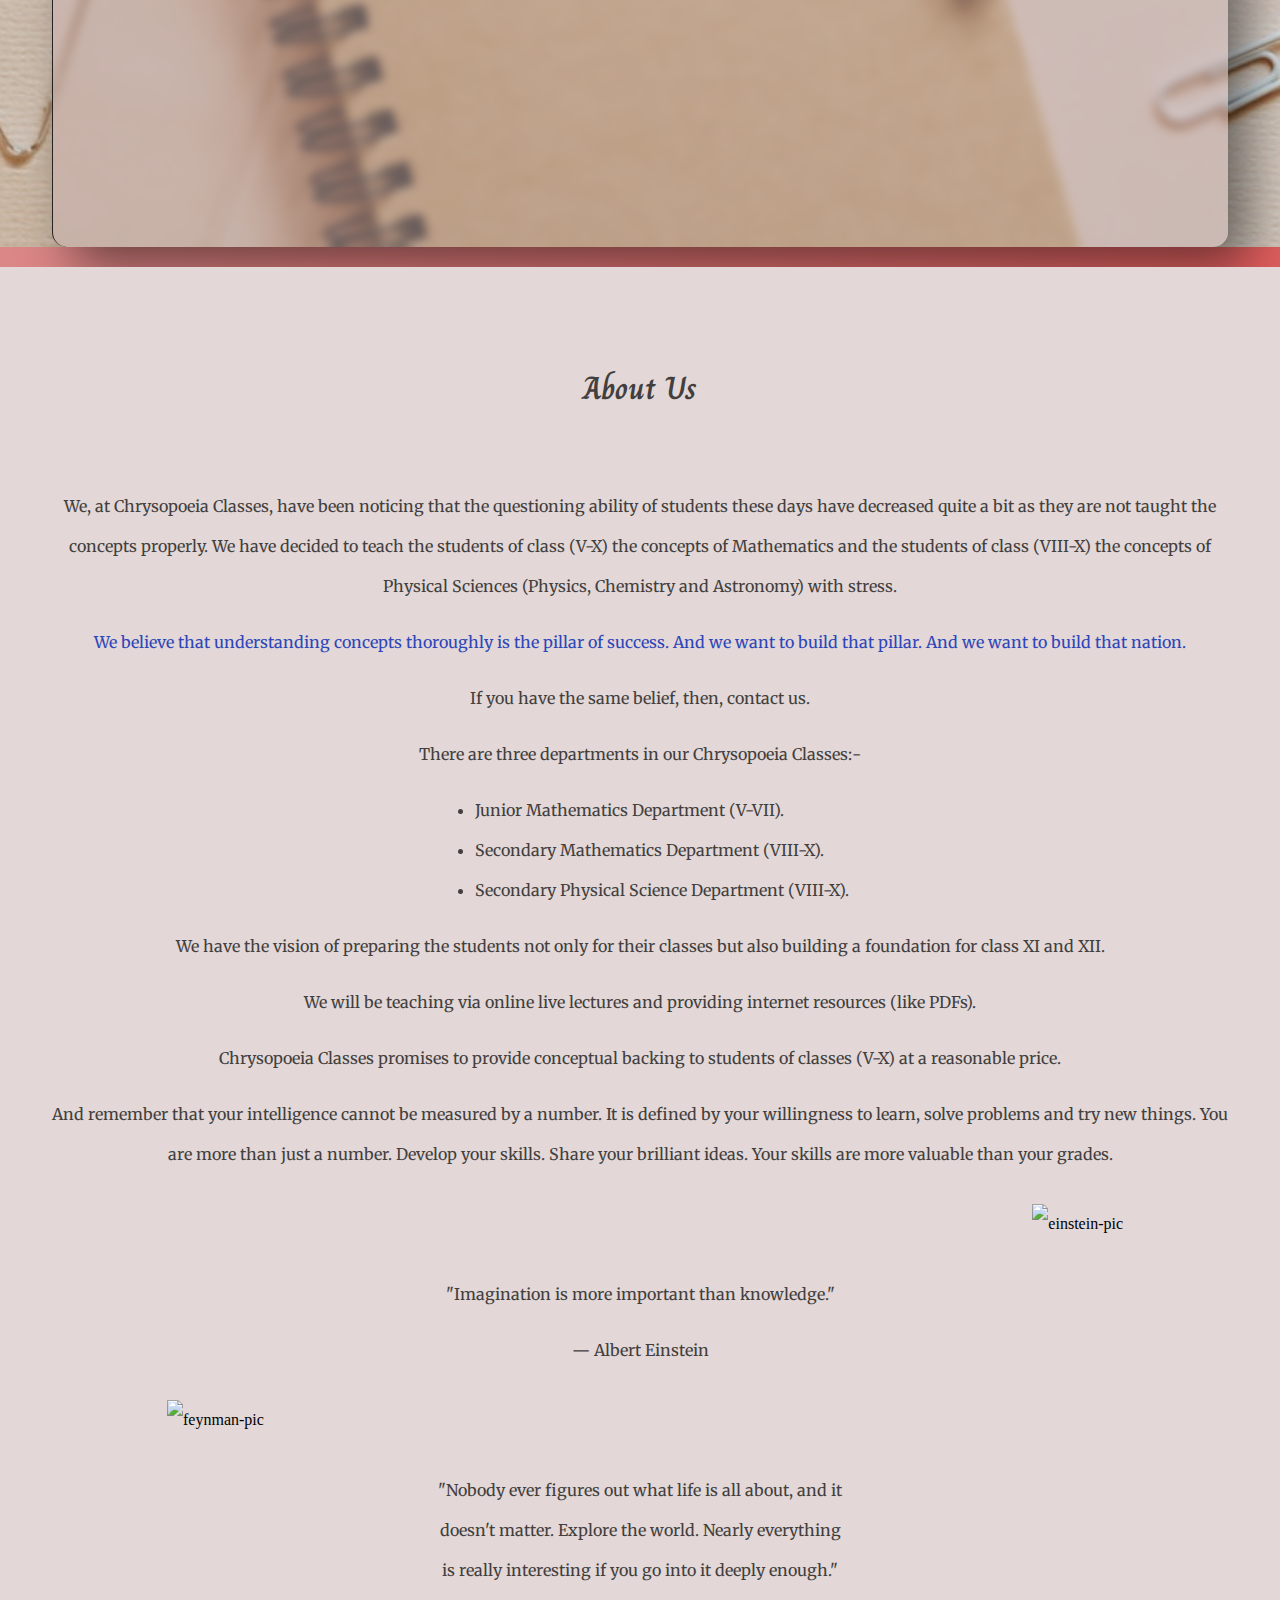
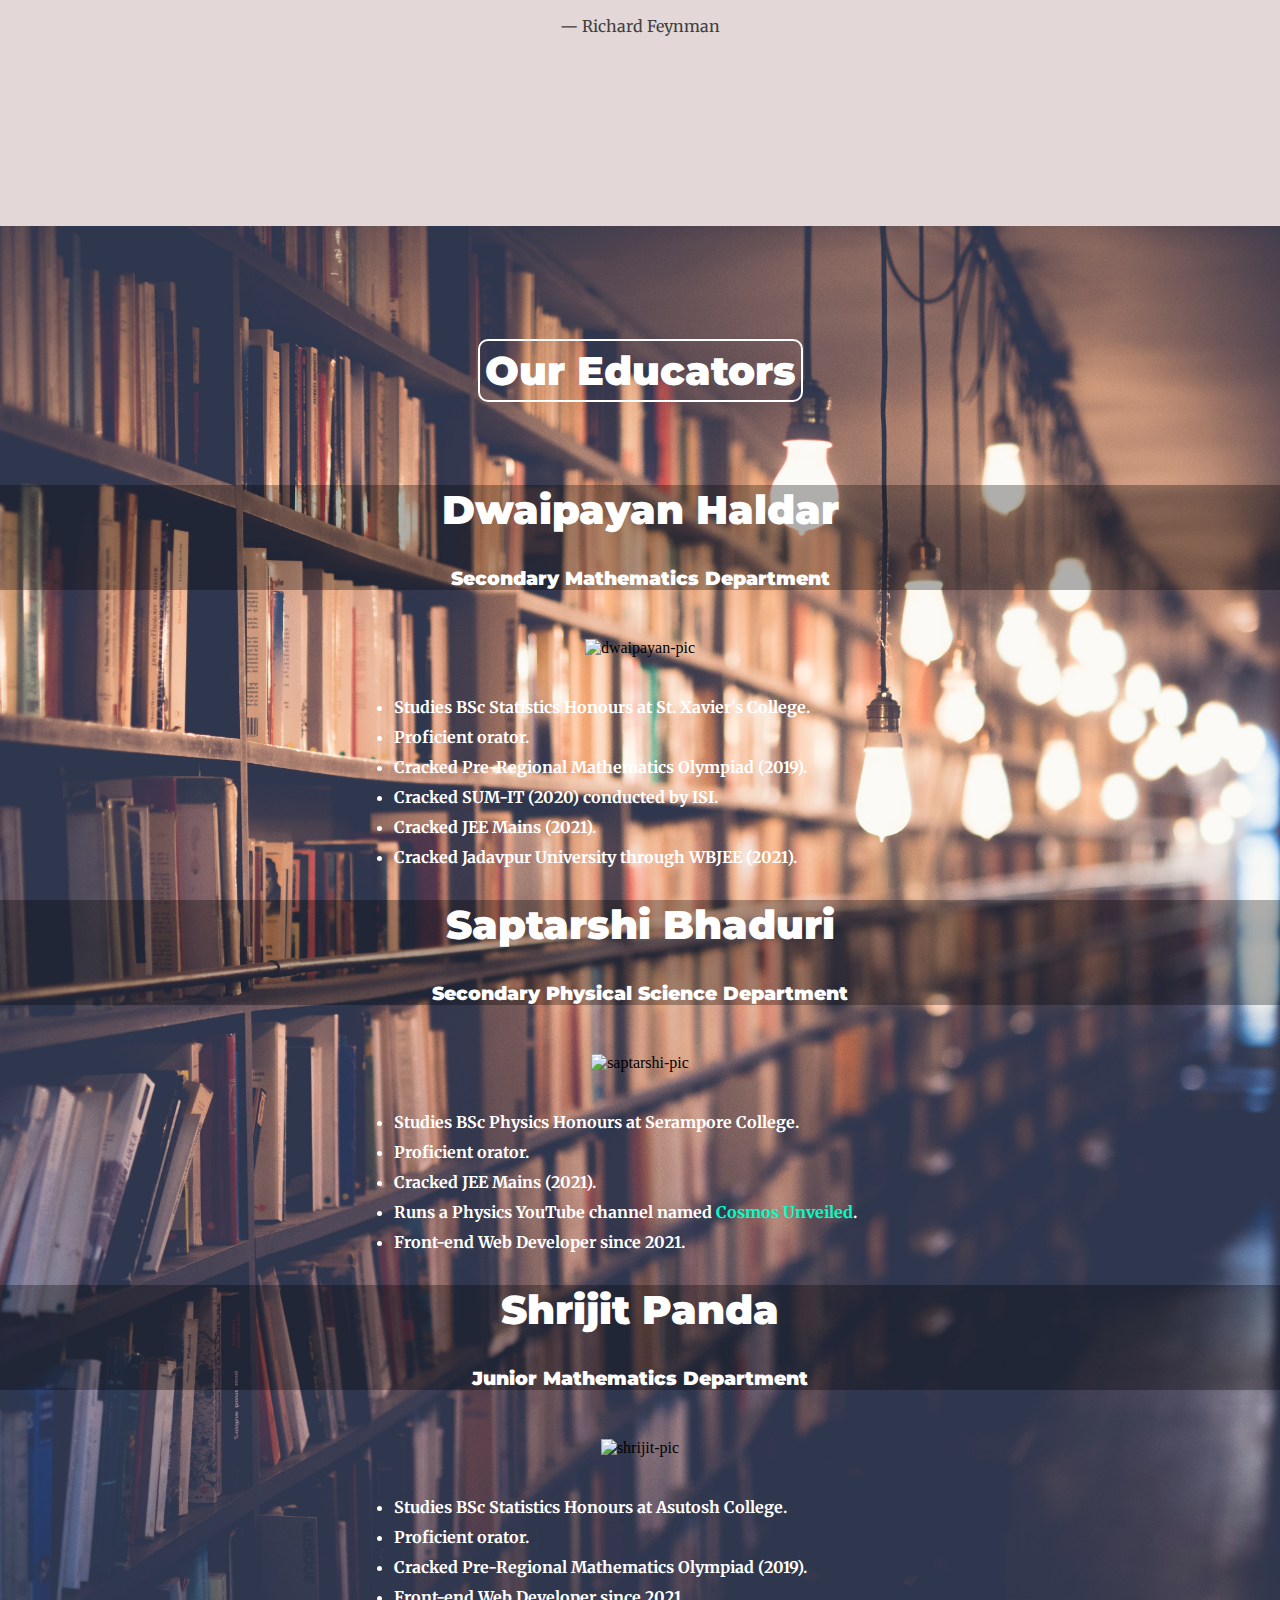
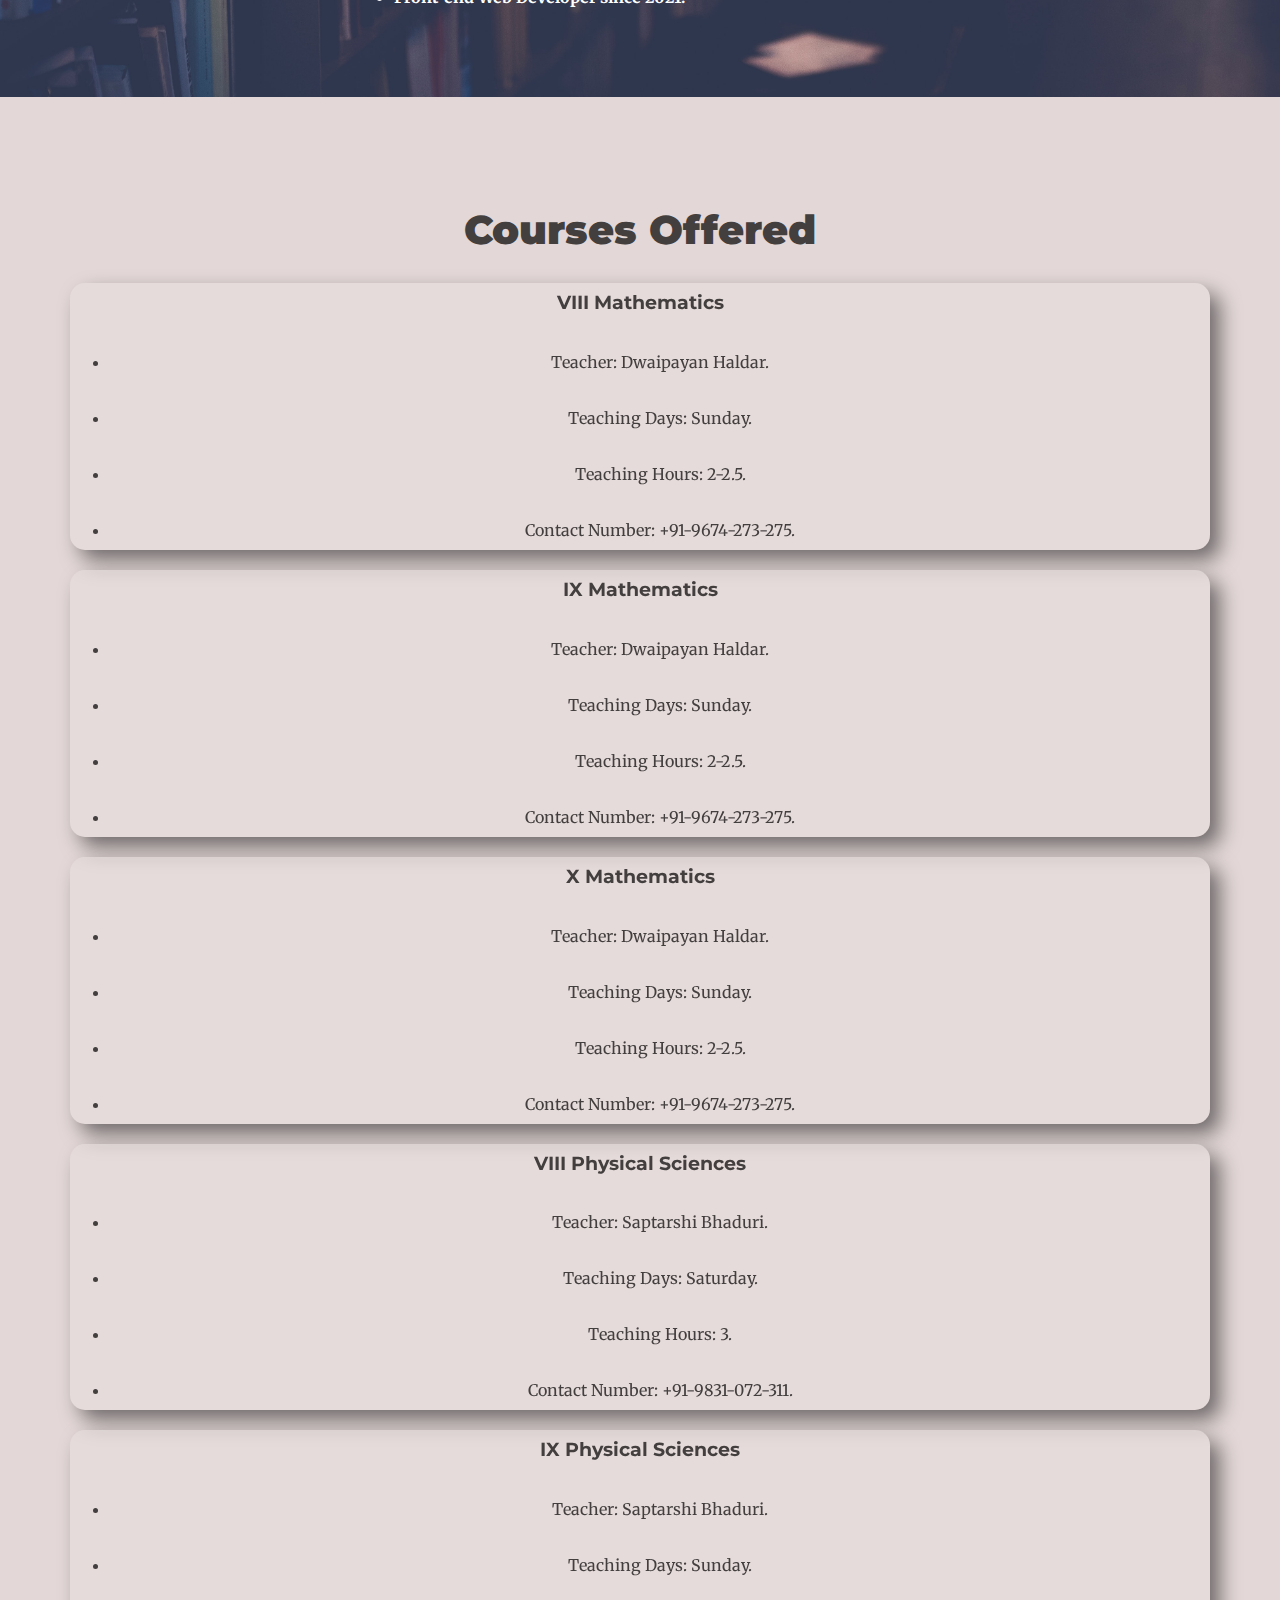
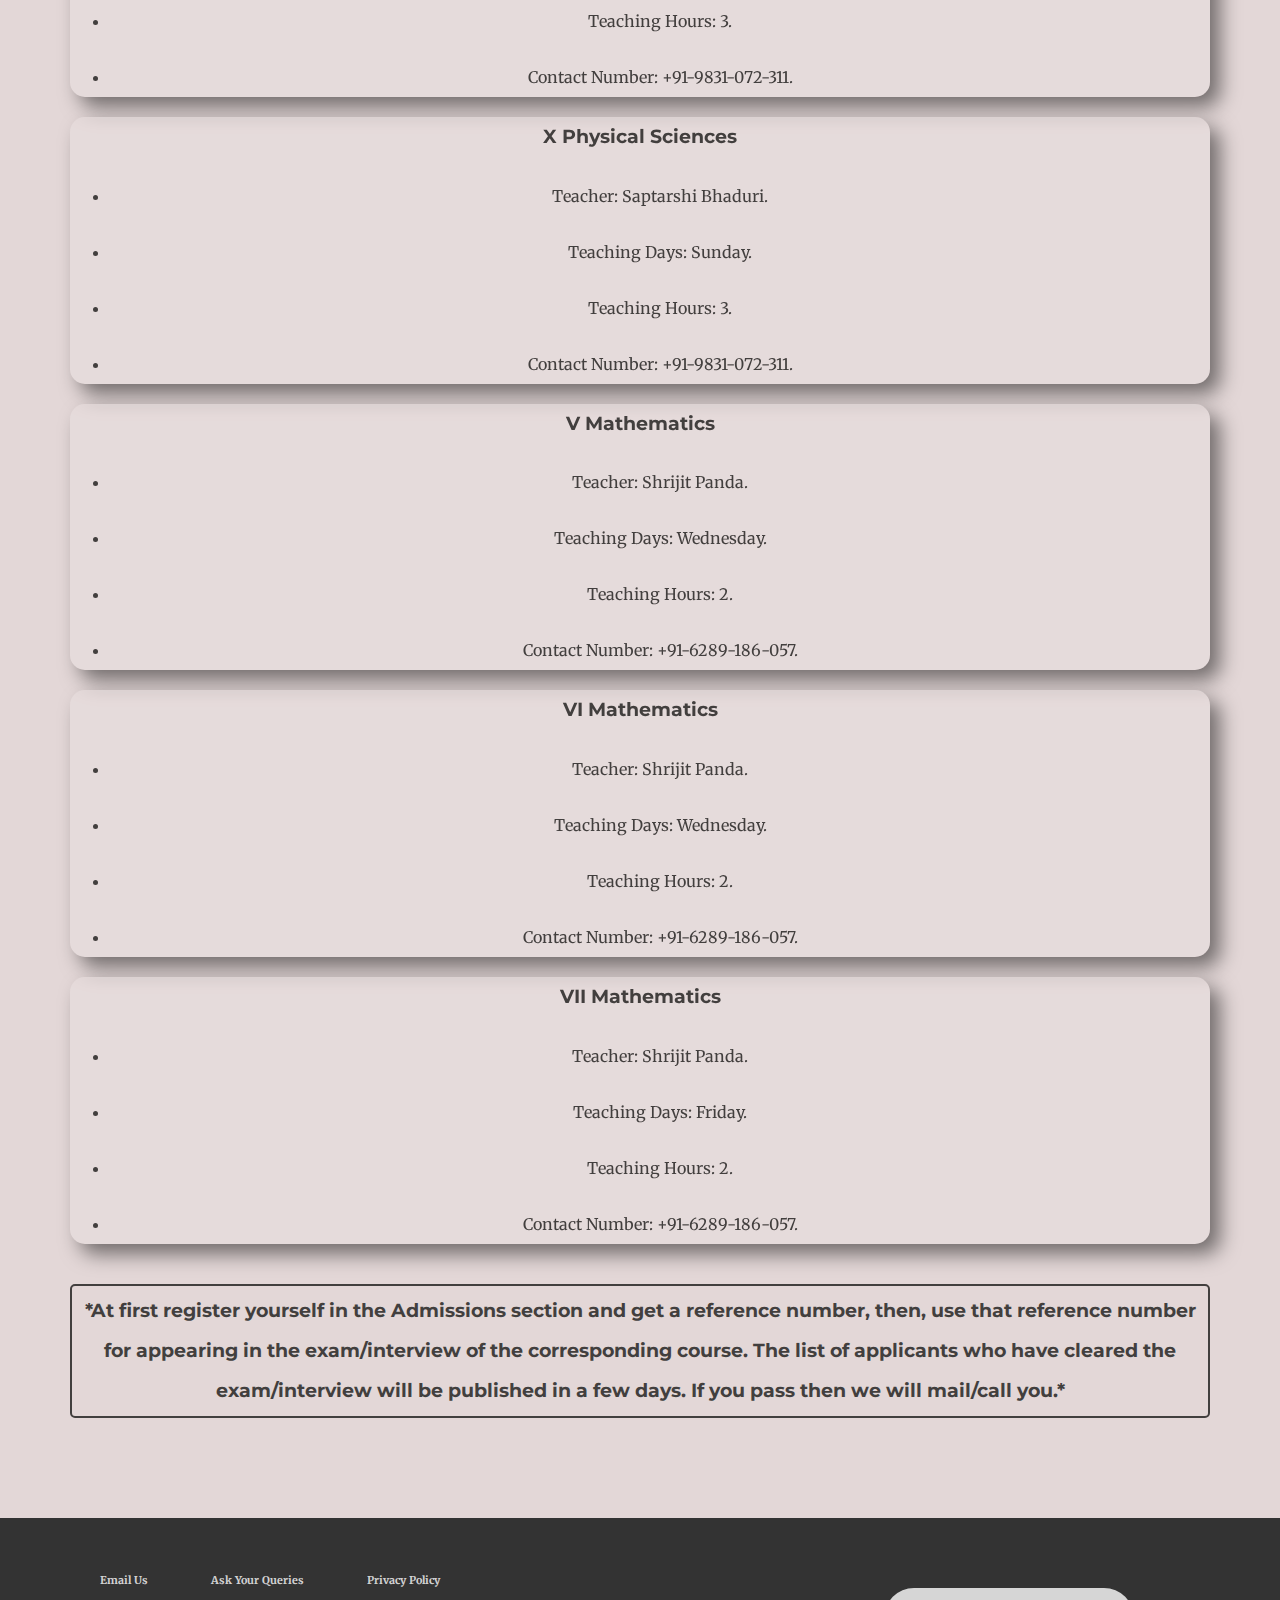
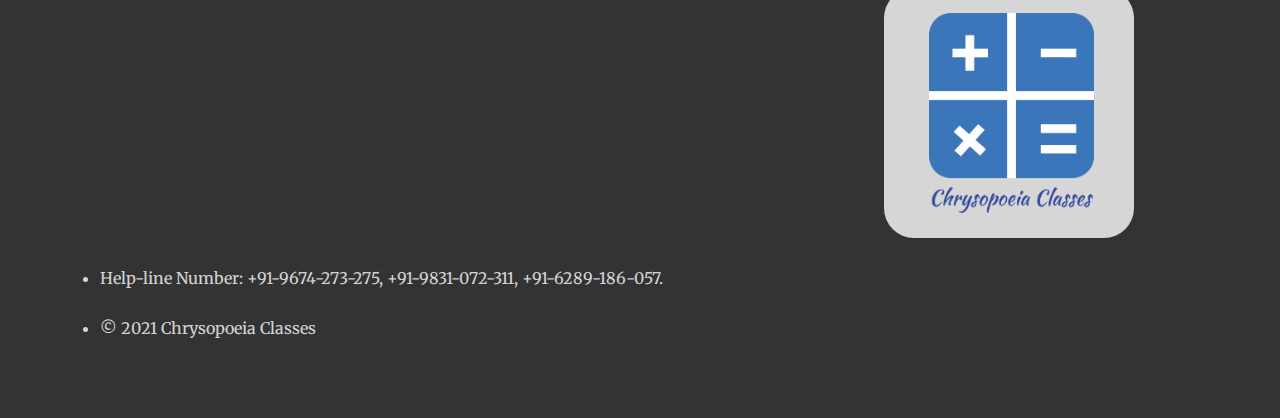
==== commit e263e0a1: "removal" ====
--- a/index.html
+++ b/index.html
@@ -201,25 +201,6 @@
       <p>Chrysopoeia Classes promises to provide conceptual backing to students of classes (V-X) at a reasonable price.</p>
       <p>And remember that your intelligence cannot be measured by a number. It is defined by your willingness to learn, solve problems and try new things. You are more than just a number. Develop your skills. Share your brilliant ideas. Your skills
         are more valuable than your grades.</p>
-      <div class="intelligence-div">
-        <p>
-          Some basic steps you can take to develop intelligence:-
-        </p>
-        <ul class="intelligence">
-          <li>
-            Question your beliefs.
-          </li>
-          <li>
-            Listen to intellectual people.
-          </li>
-          <li>
-            Have new experiences.
-          </li>
-          <li>
-            Discuss your ideas with people from different backgrounds to gain more perspective.
-          </li>
-        </ul>
-      </div>
       <div class="quote">
         <img class="scientist-1" src="images/einstein.png" alt="einstein-pic">
         <p class="quote-paragraph">"Imagination is more important than knowledge."</p>
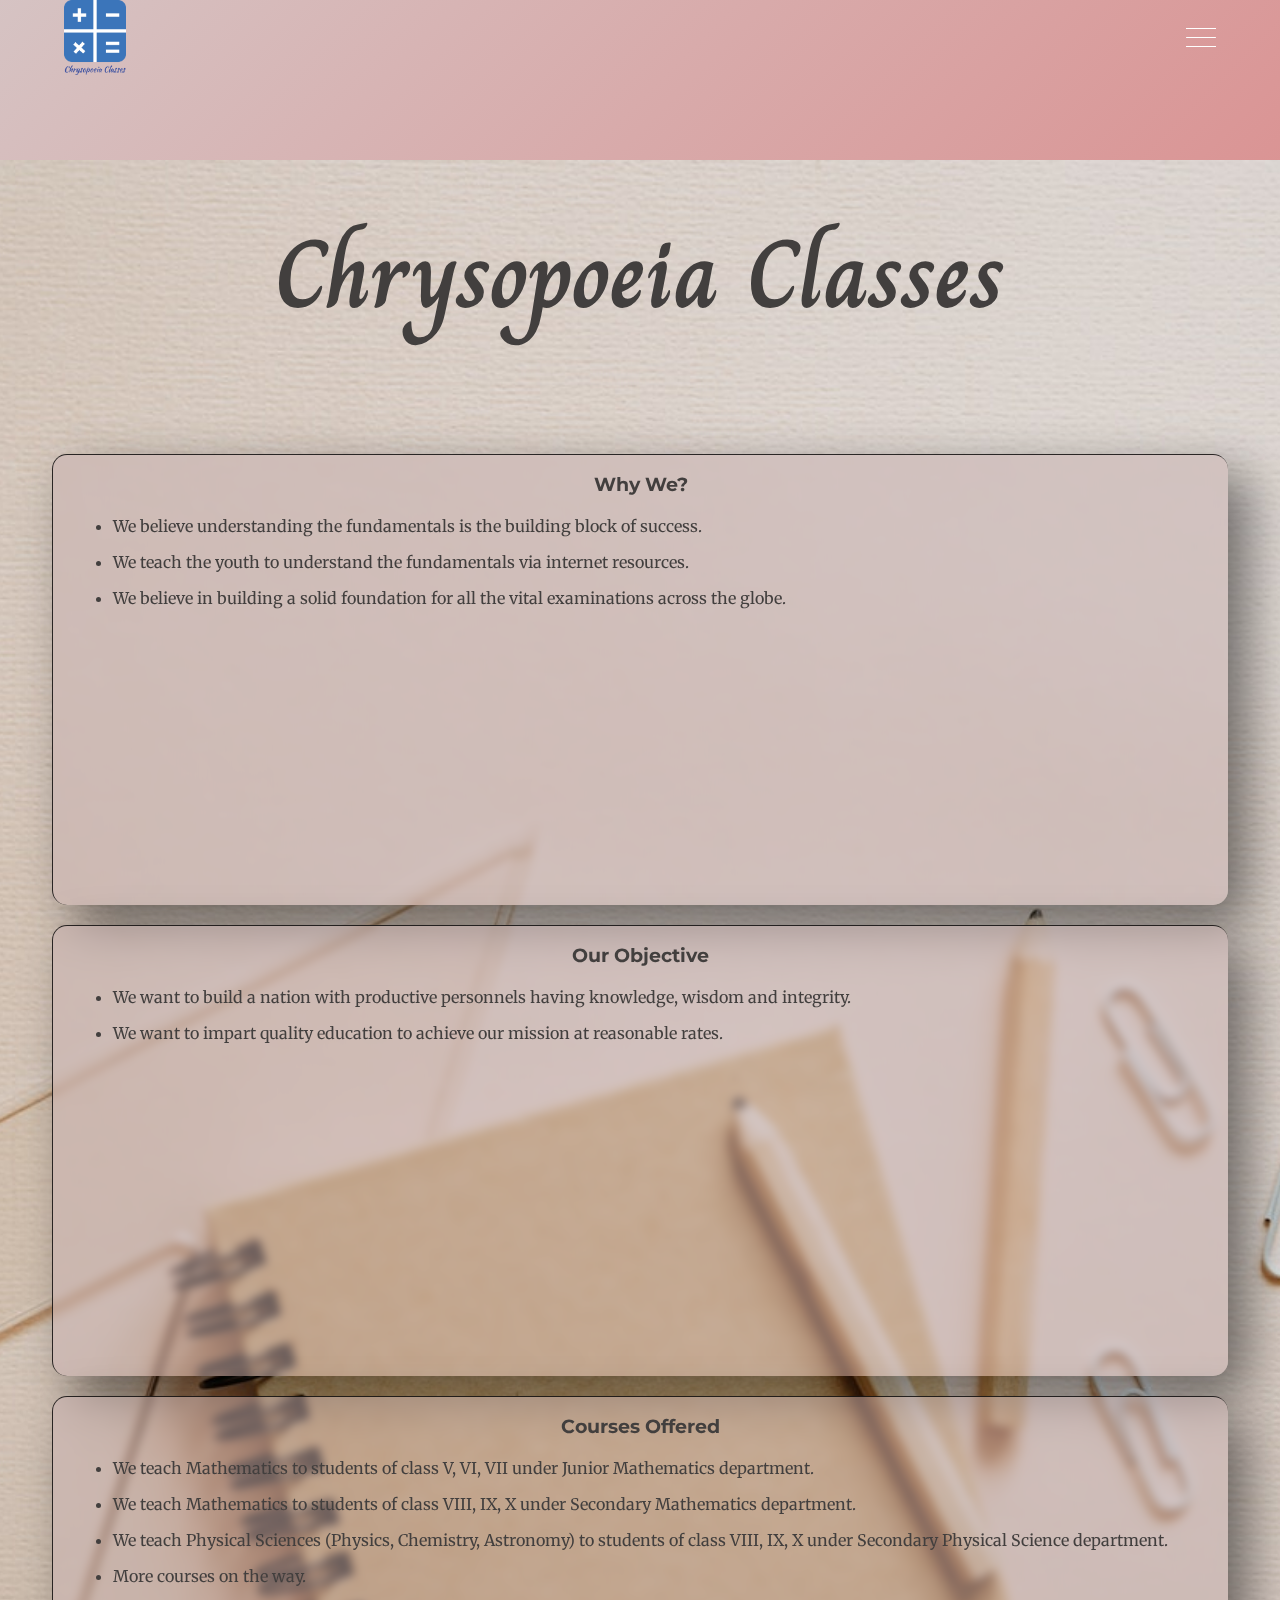
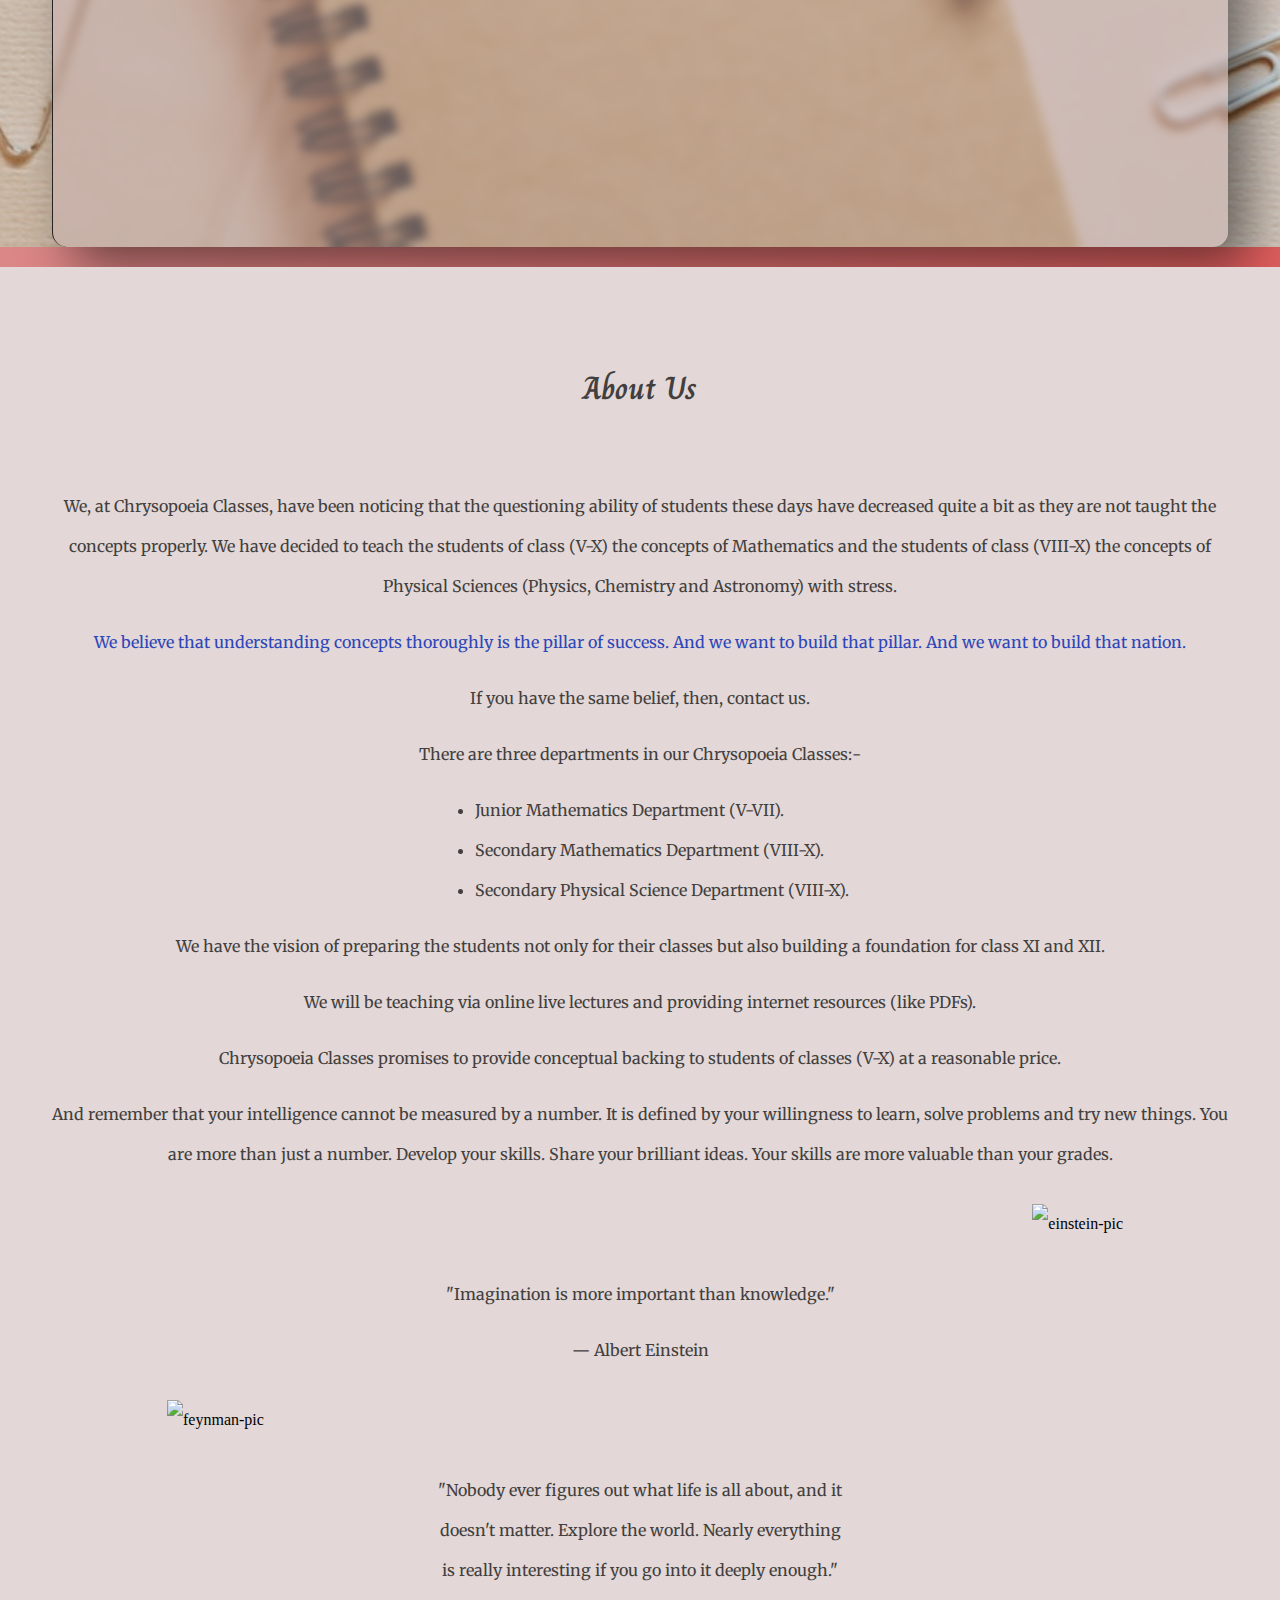
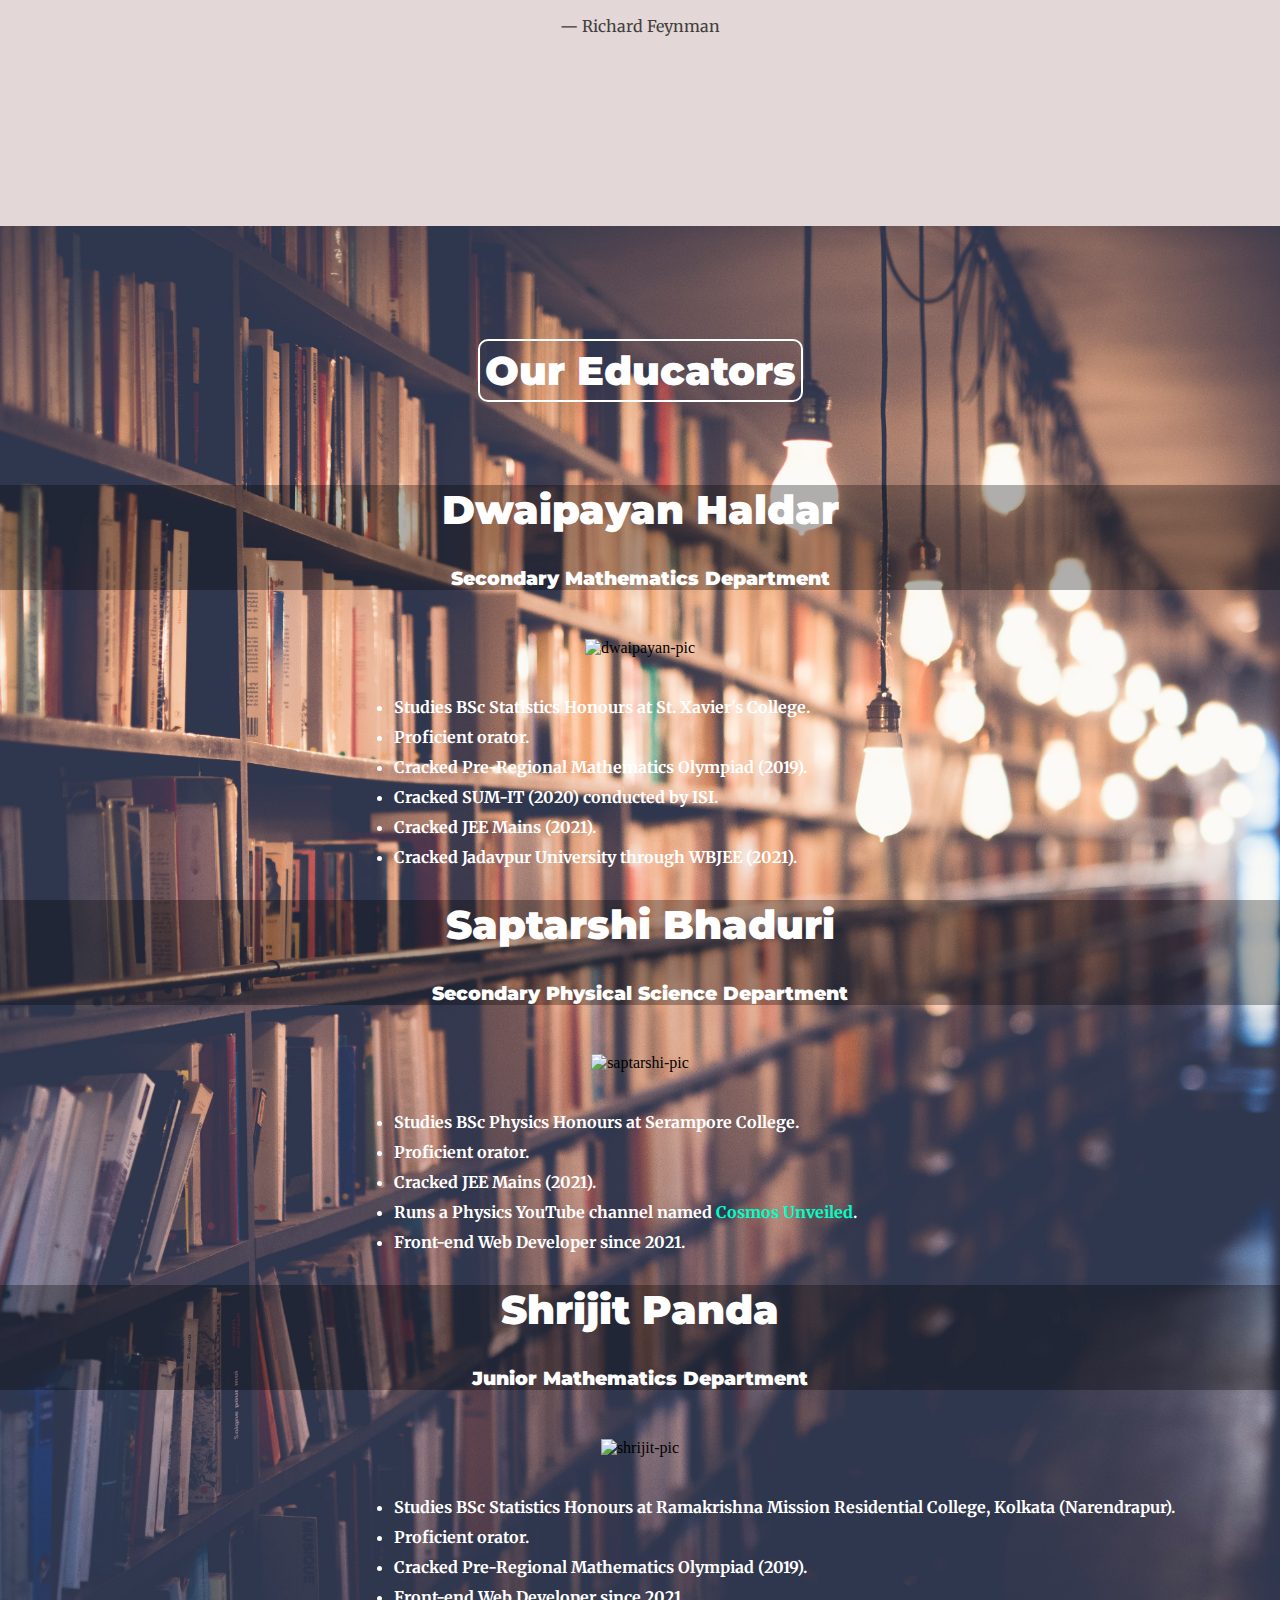
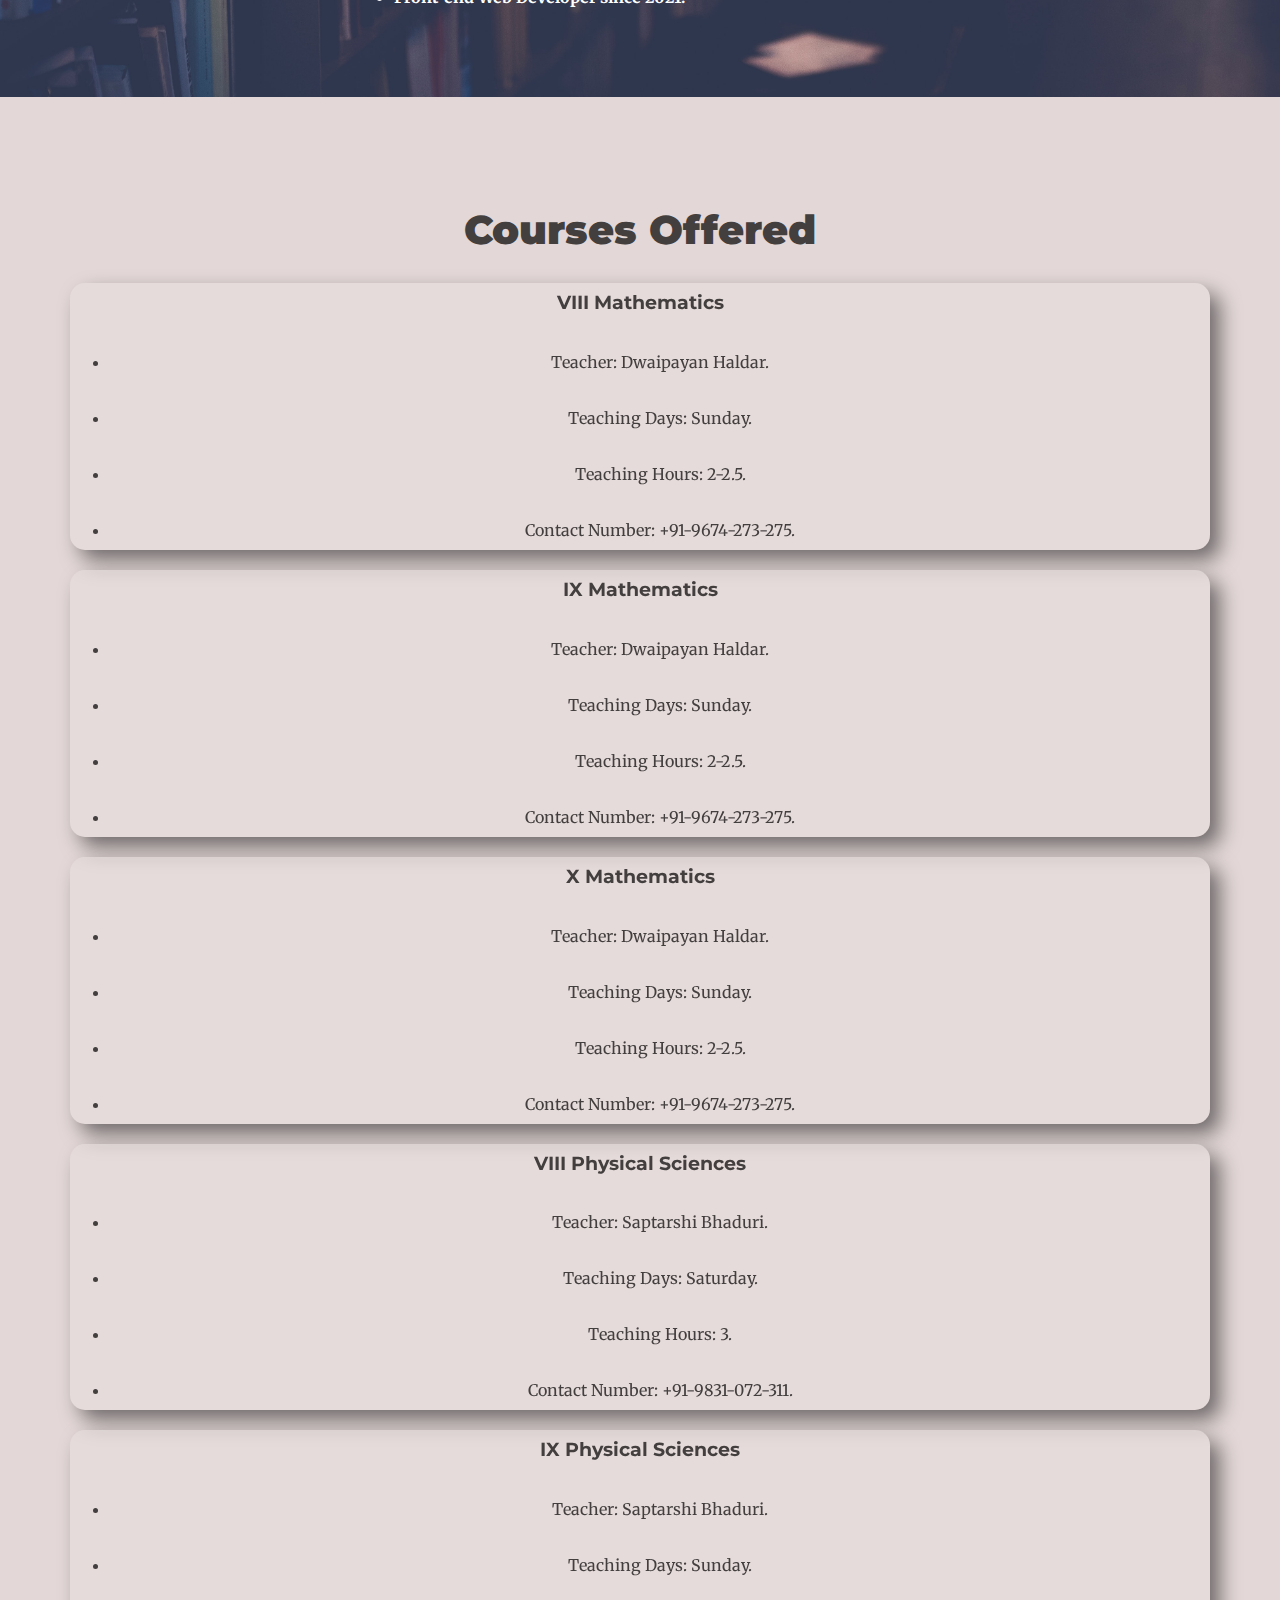
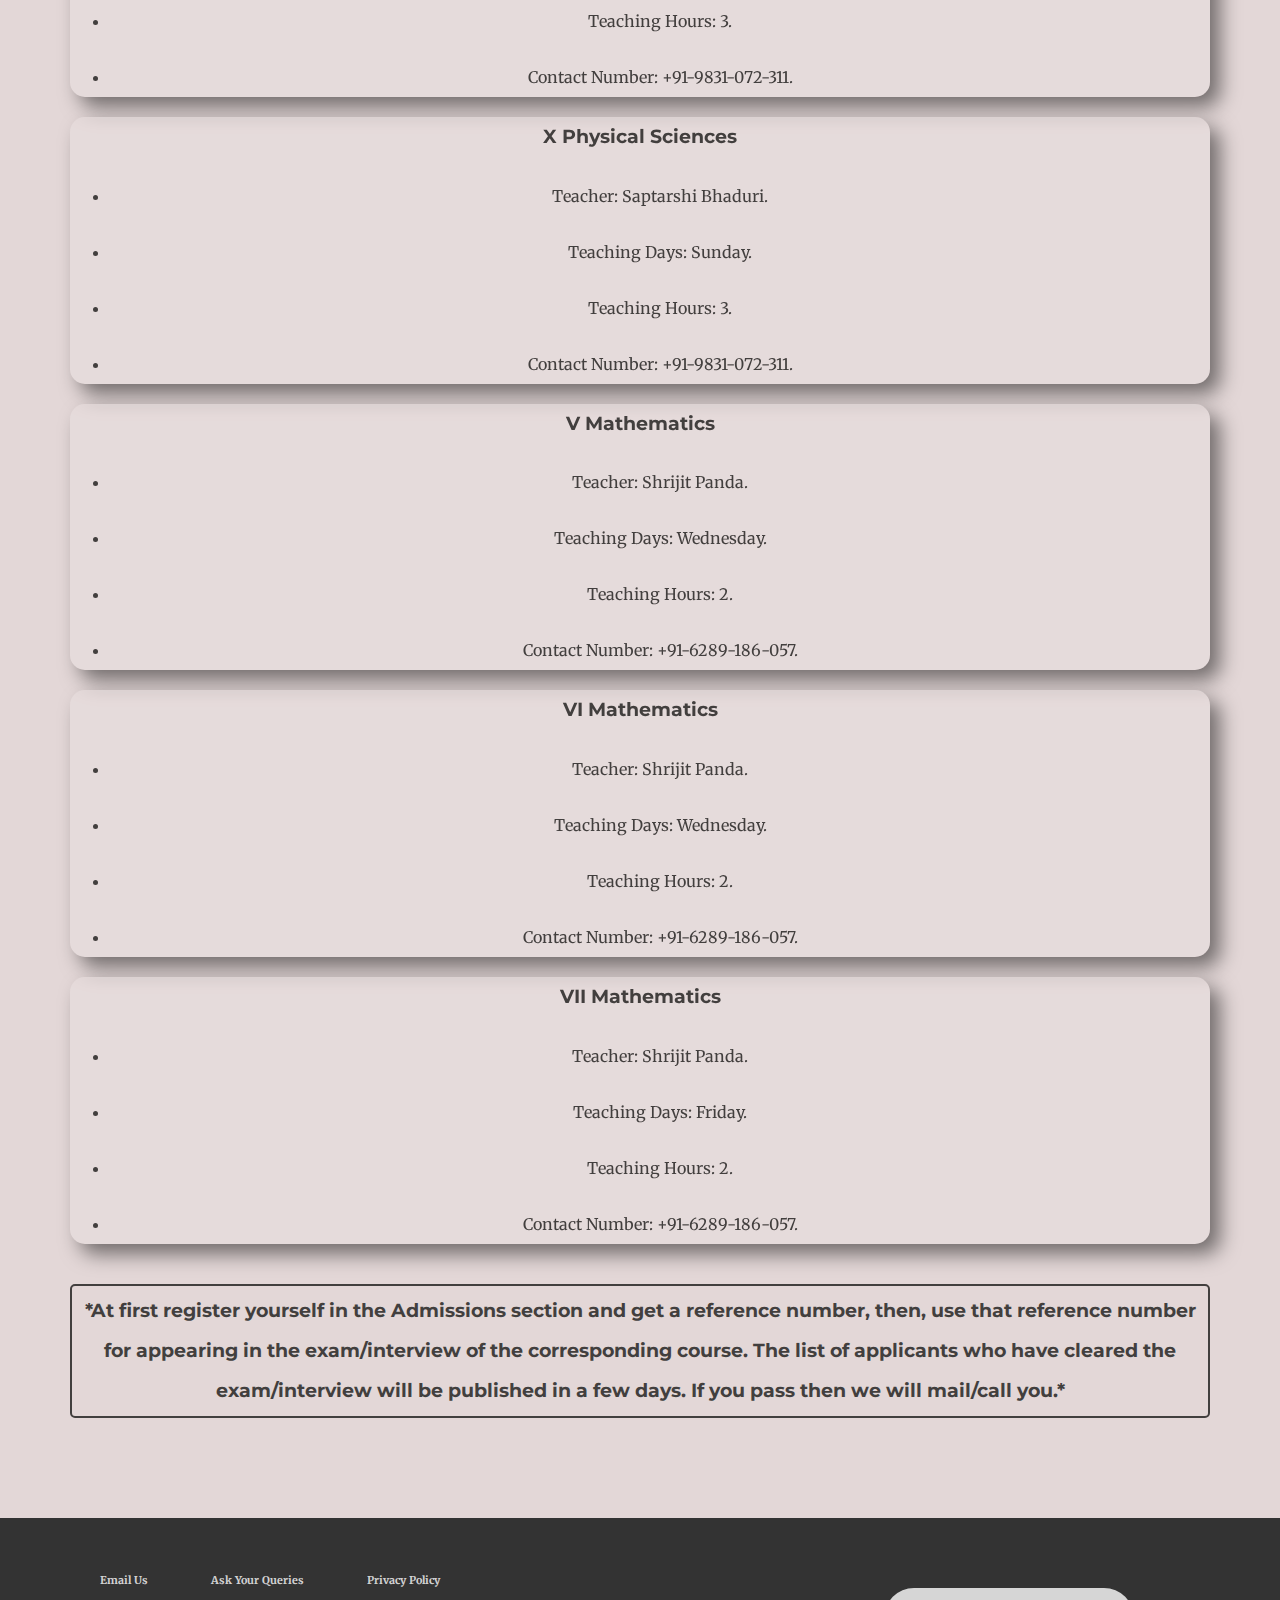
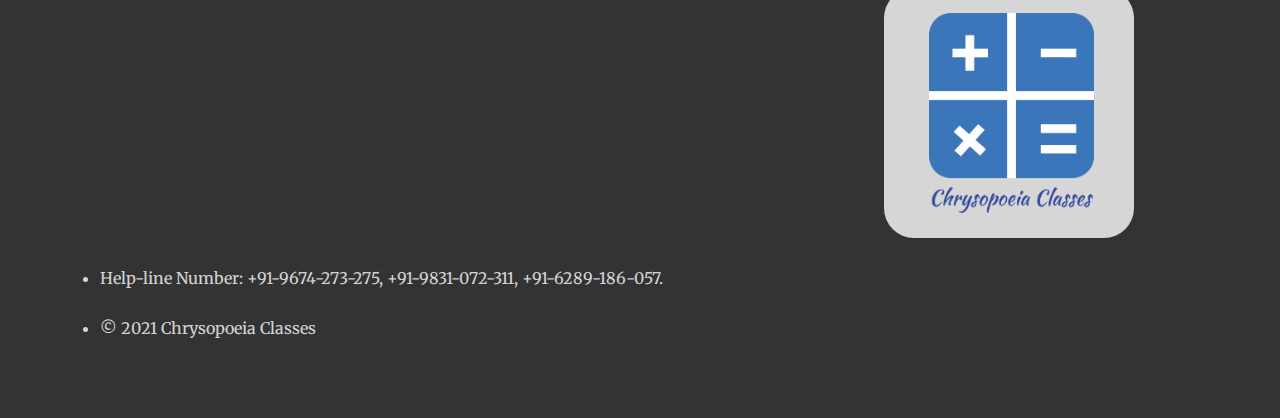
==== commit 75a2c6b9: "college" ====
--- a/index.html
+++ b/index.html
@@ -284,7 +284,7 @@
               <img class="profile-pic" src="images/shrijit.png" alt="shrijit-pic">
               <div class="a-t">
                 <li>
-                  Studies BSc Statistics Honours at Asutosh College.
+                  Studies BSc Statistics Honours at Ramakrishna Mission Residential College, Kolkata (Narendrapur).
                 </li>
                 <li>
                   Proficient orator.
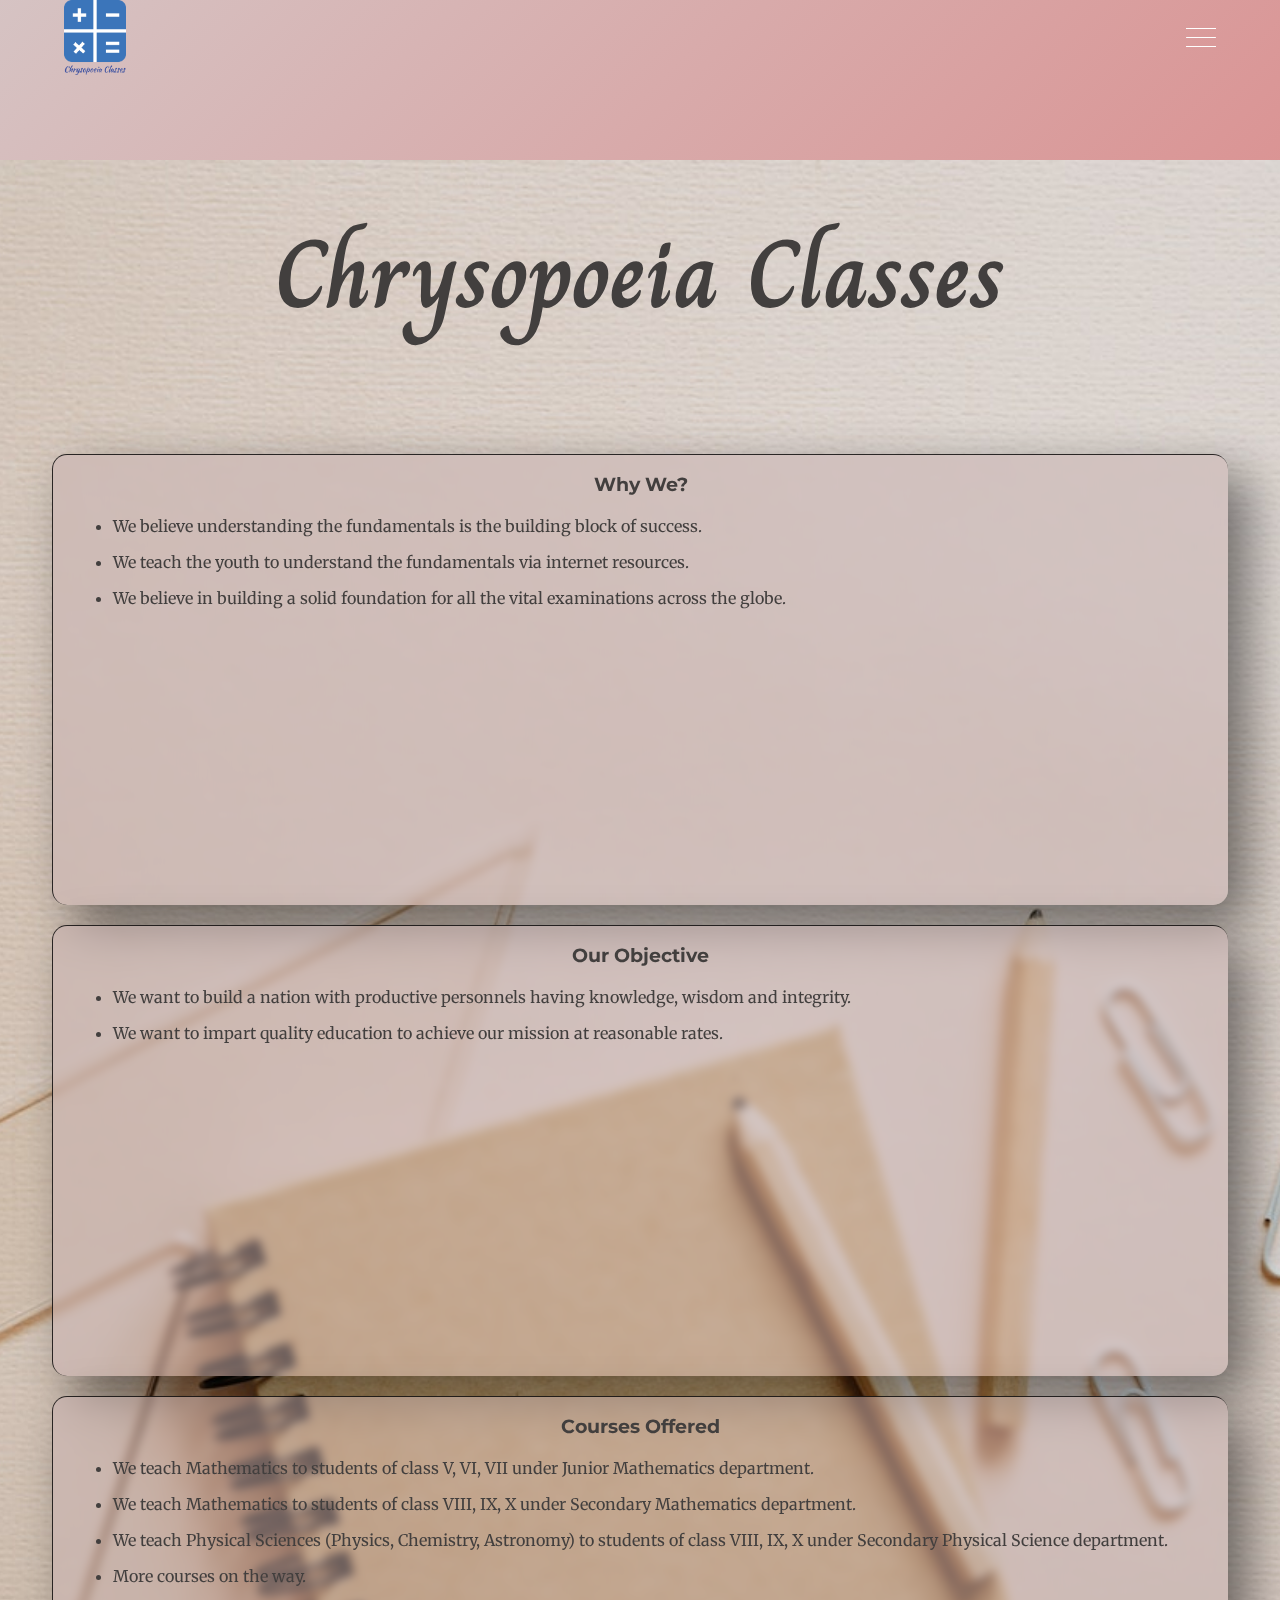
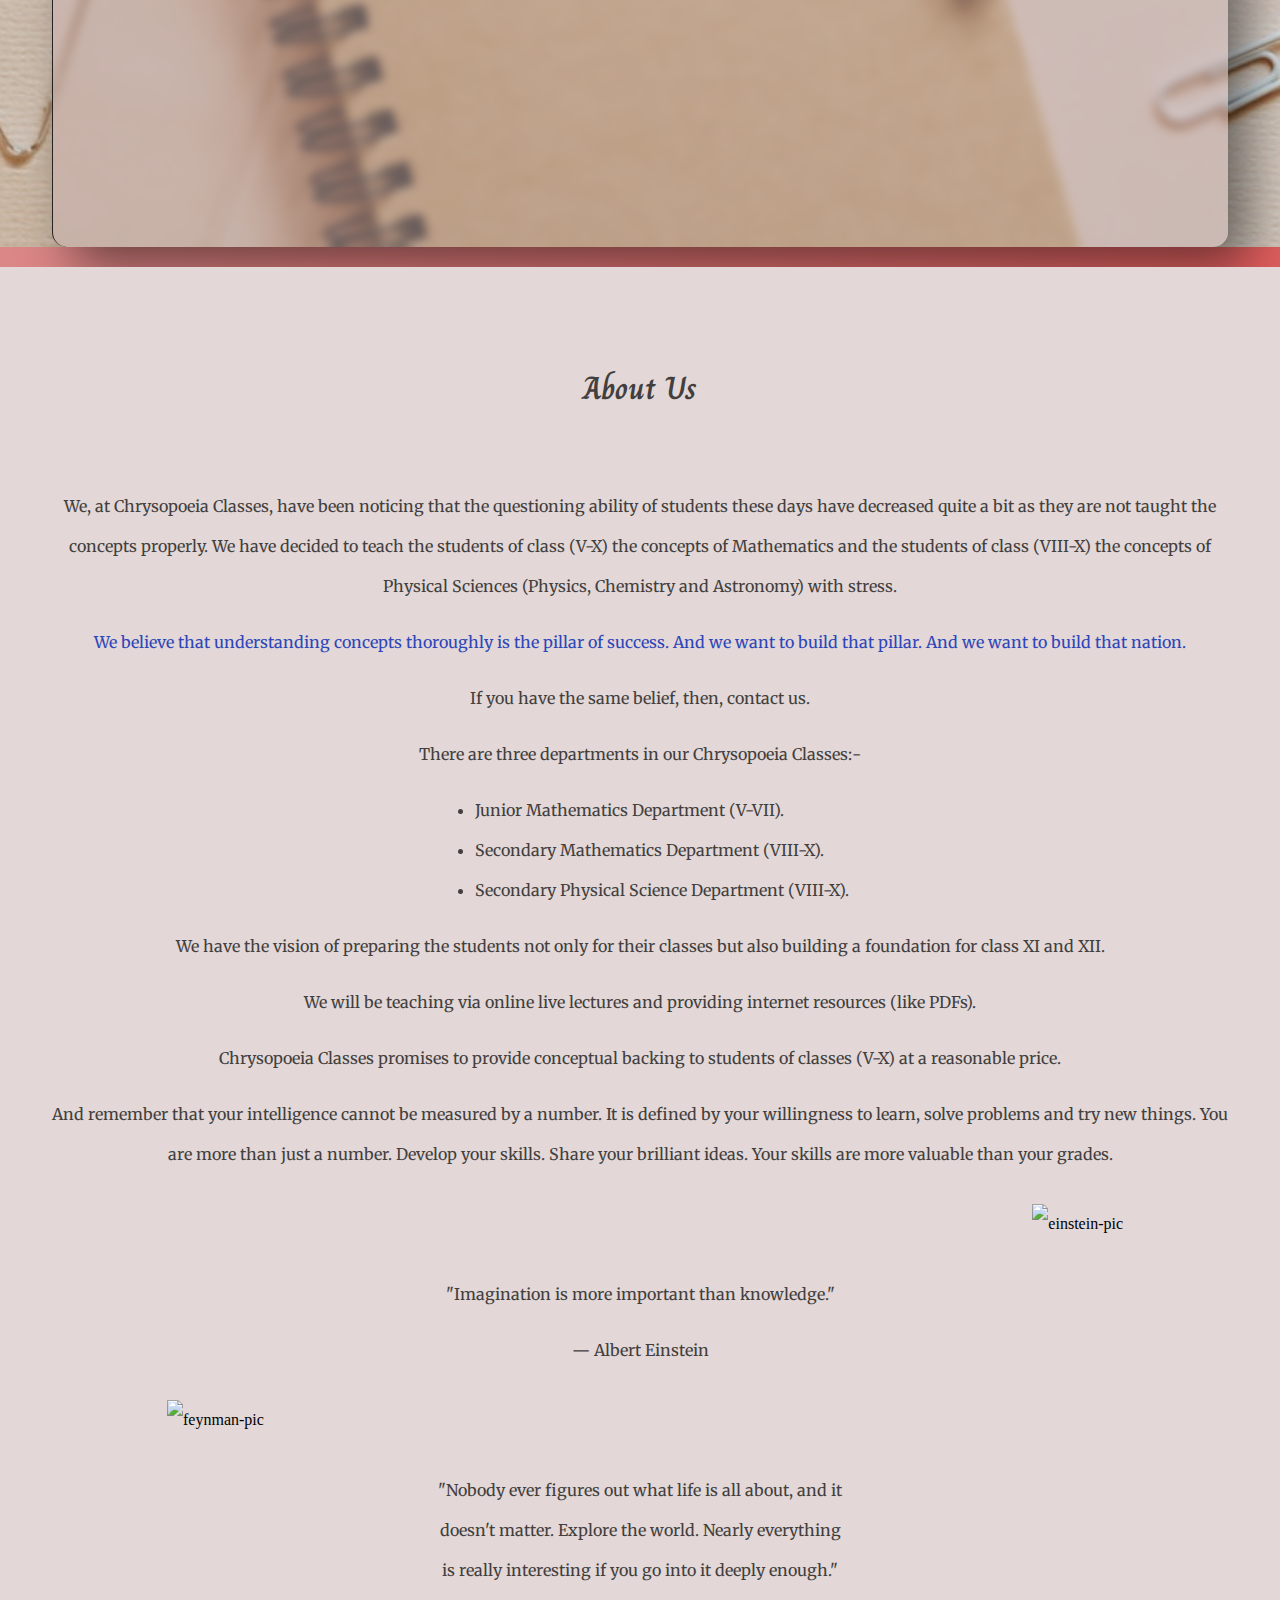
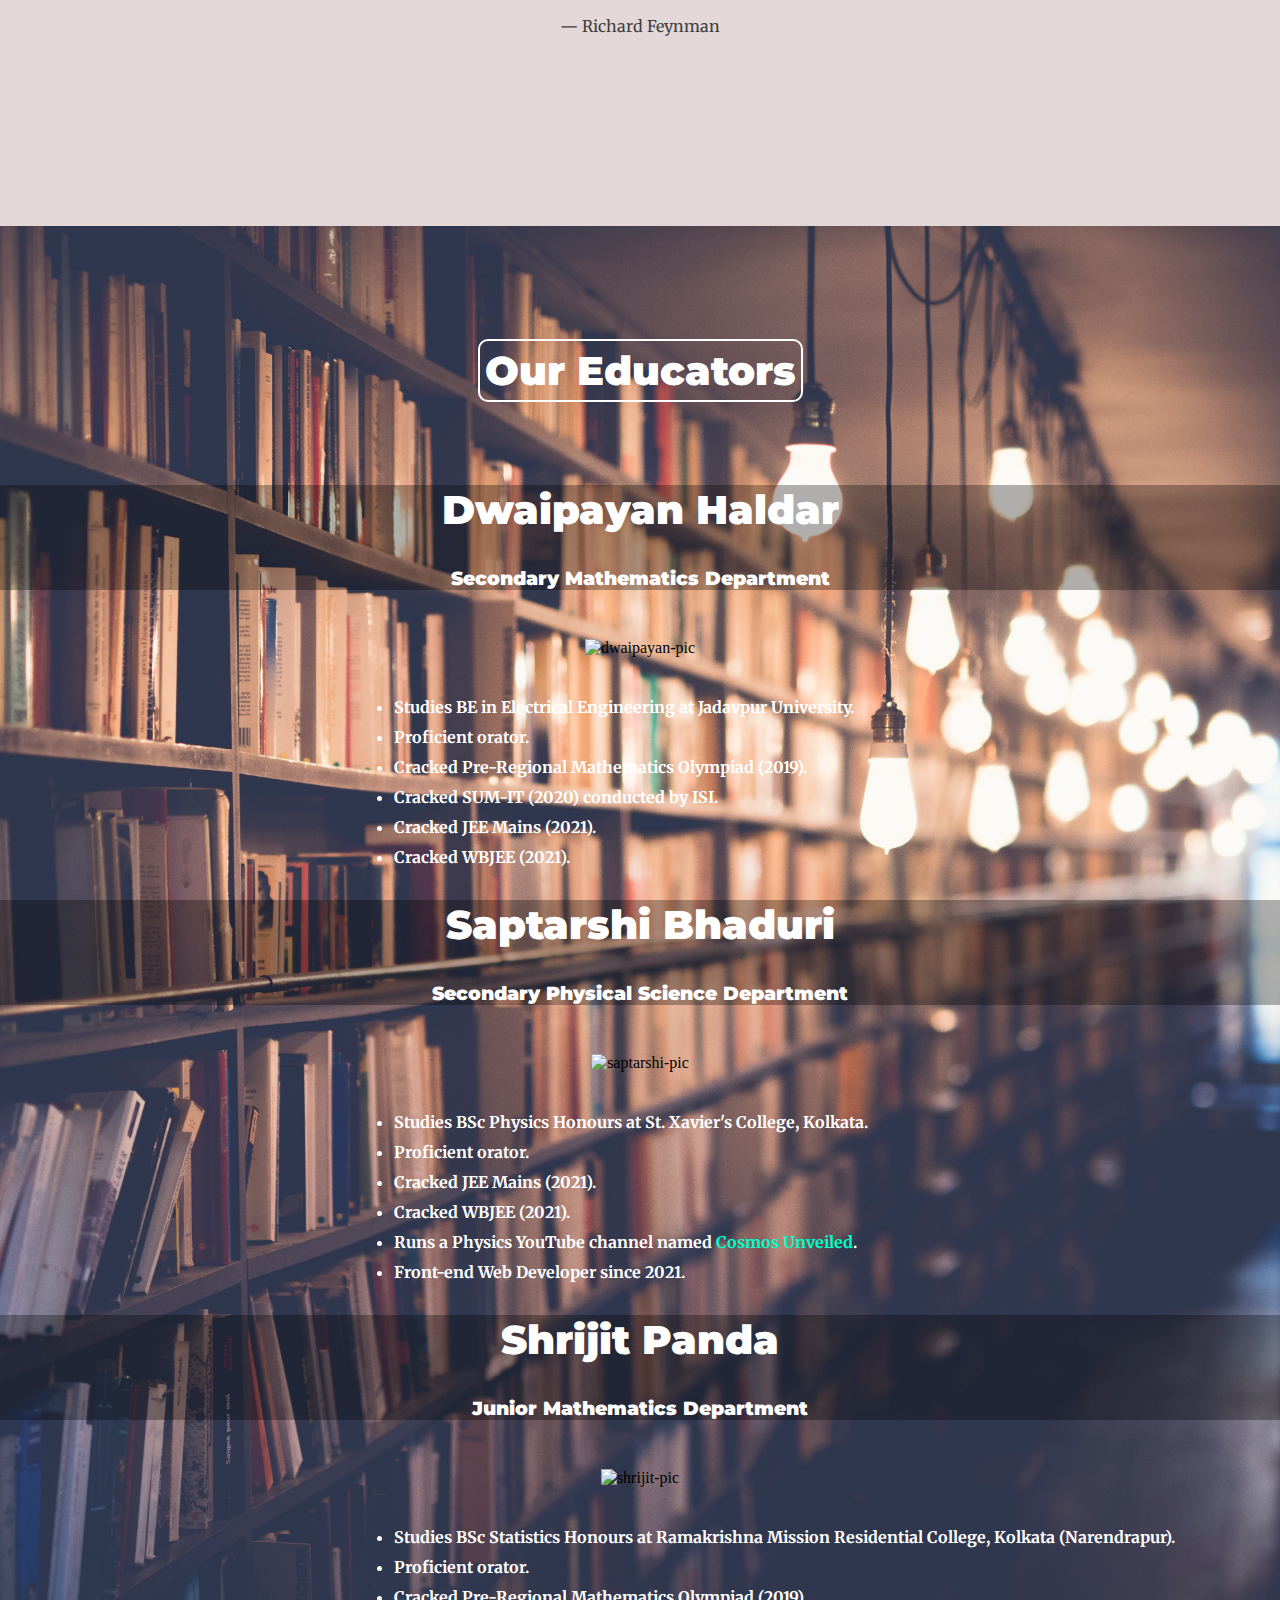
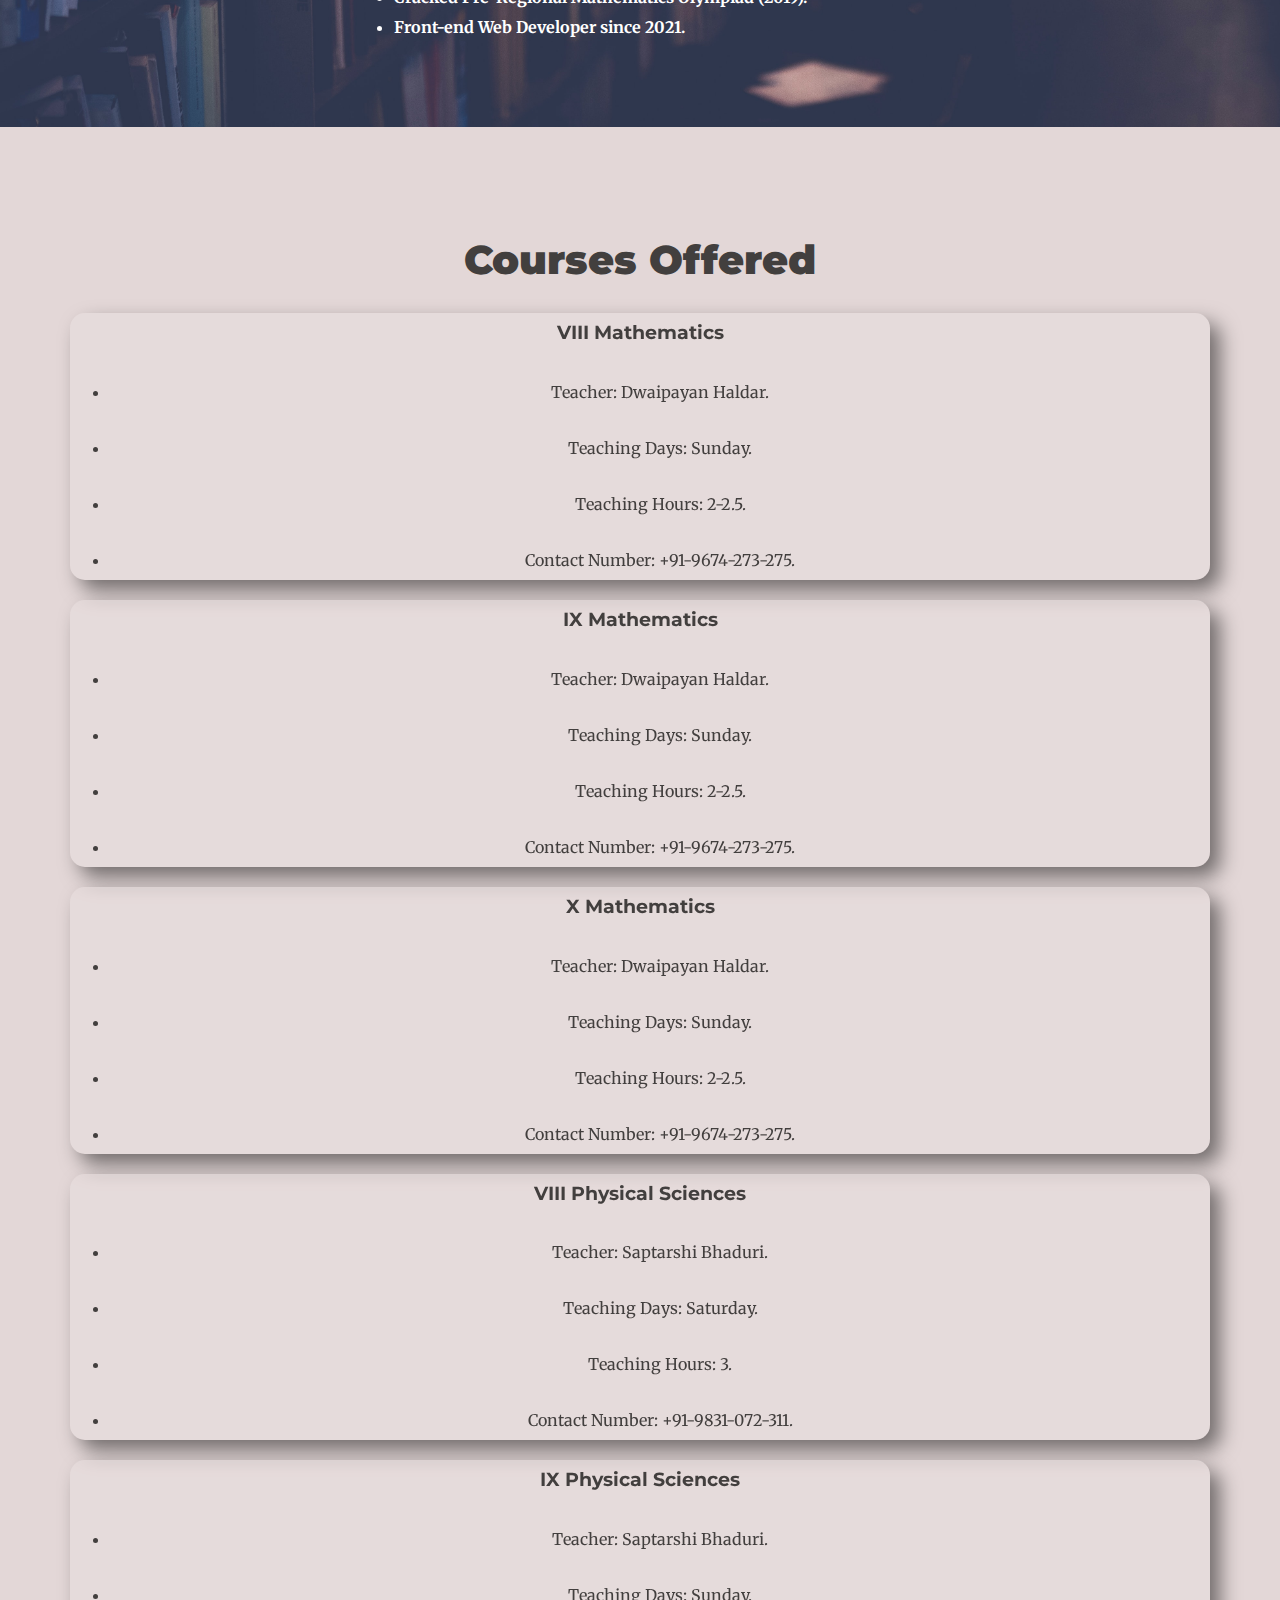
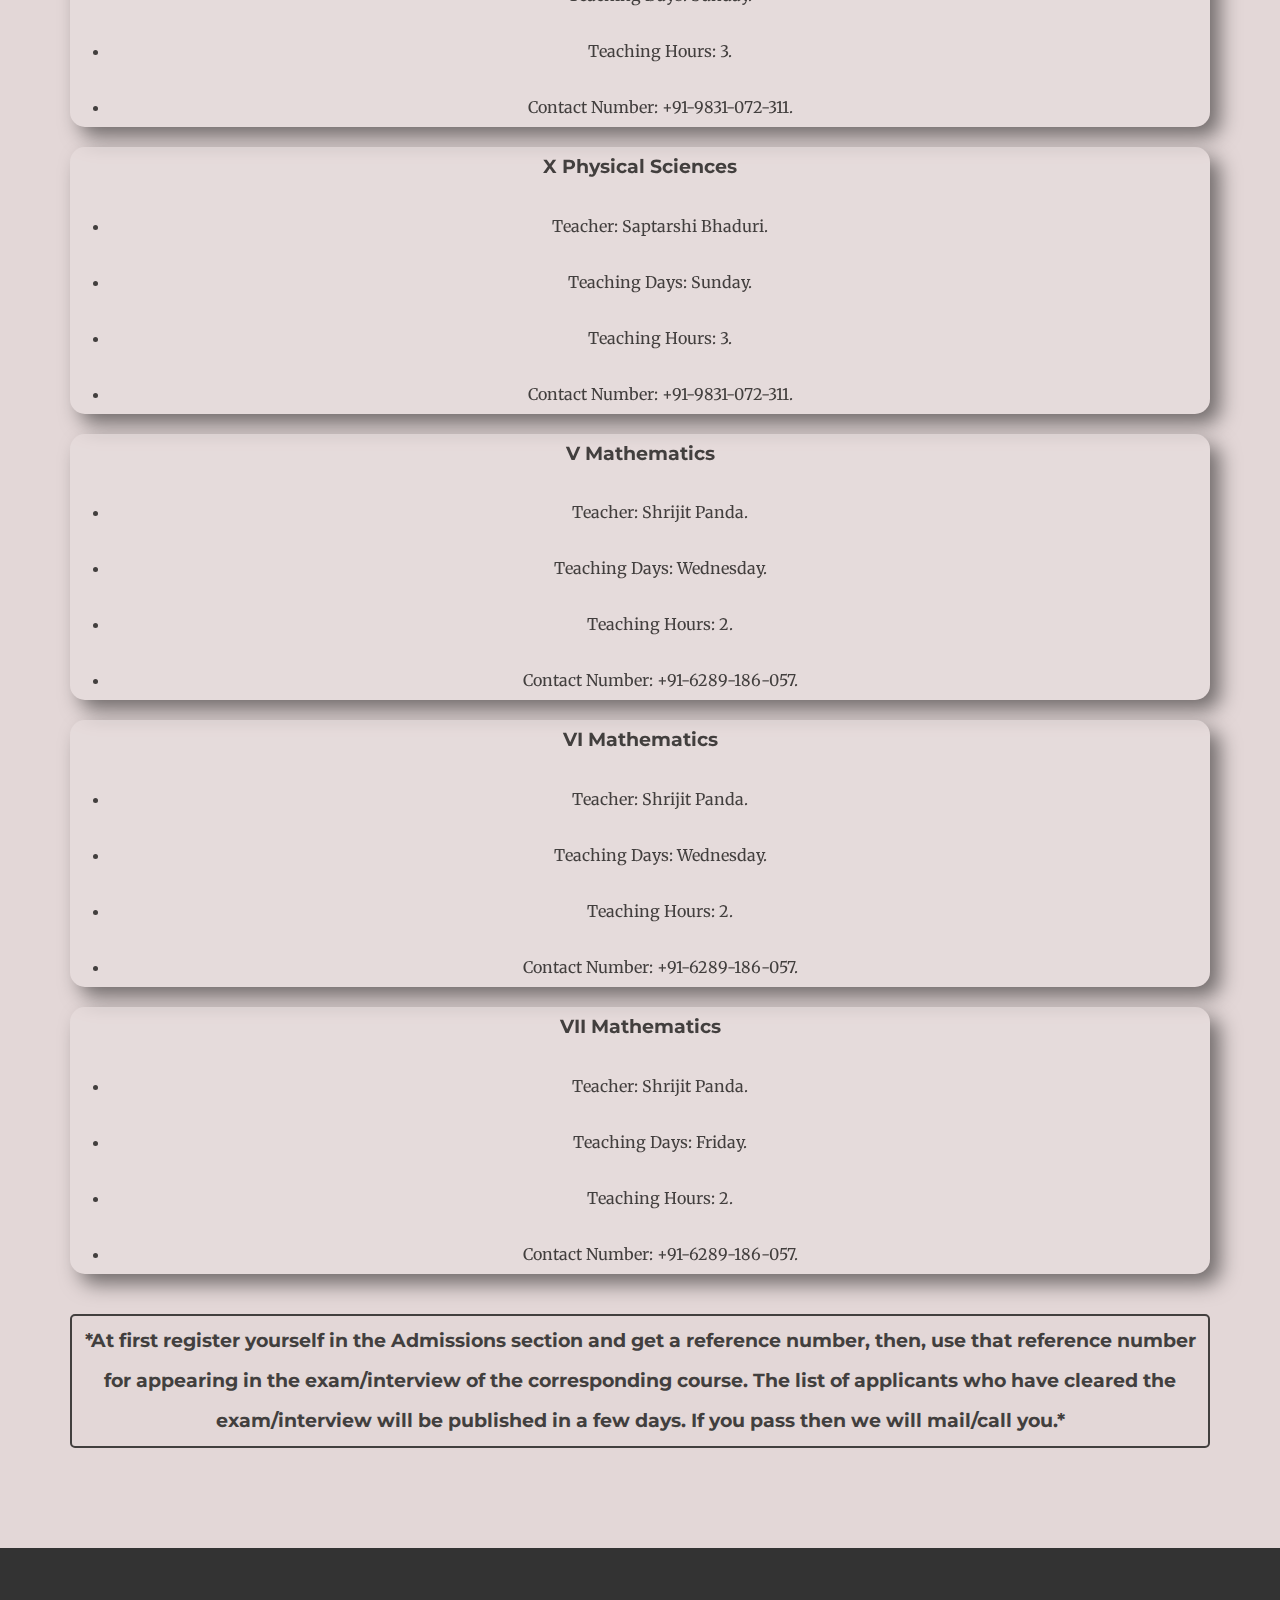
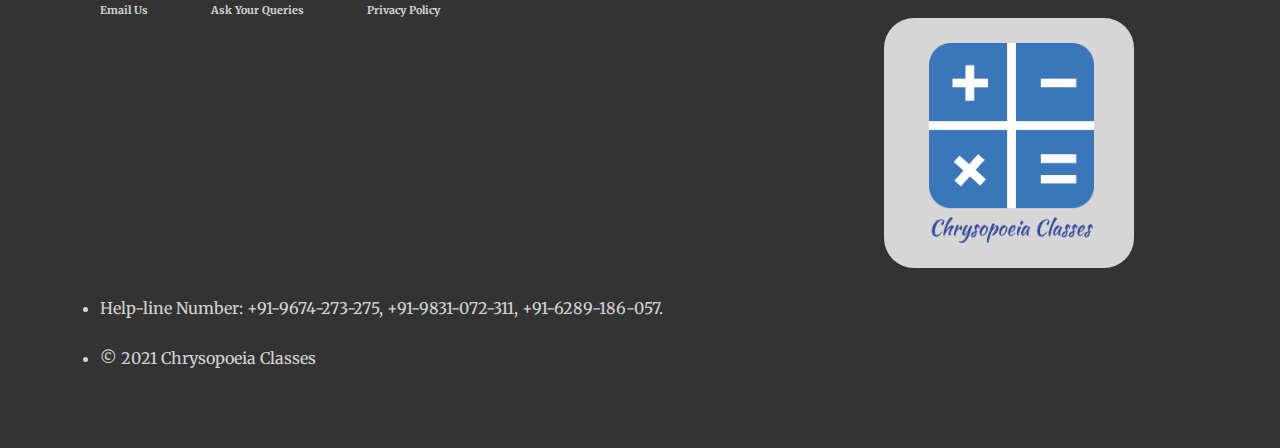
==== commit 54f01321: "course" ====
--- a/index.html
+++ b/index.html
@@ -233,7 +233,7 @@
               <img class="profile-pic" src="images/dwaipayan.png" alt="dwaipayan-pic">
               <div class="a-t">
                 <li>
-                  Studies BSc Statistics Honours at St. Xavier's College.
+                  Studies BE in Electrical Engineering at Jadavpur University.
                 </li>
                 <li>
                   Proficient orator.
@@ -248,7 +248,7 @@
                   Cracked JEE Mains (2021).
                 </li>
                 <li>
-                  Cracked Jadavpur University through WBJEE (2021).
+                  Cracked WBJEE (2021).
                 </li>
               </div>
             </div>
@@ -260,13 +260,16 @@
               <img class="profile-pic" src="images/saptarshi.png" alt="saptarshi-pic">
               <div class="a-t">
                 <li>
-                  Studies BSc Physics Honours at Serampore College.
+                  Studies BSc Physics Honours at St. Xavier's College, Kolkata.
                 </li>
                 <li>
                   Proficient orator.
                 </li>
                 <li>
                   Cracked JEE Mains (2021).
+                </li>
+                <li>
+                  Cracked WBJEE (2021).
                 </li>
                 <li>
                   Runs a Physics YouTube channel named <a href="https://www.youtube.com/channel/UCk6E_of7GIRI6nntBsARbFA">Cosmos Unveiled</a>.
